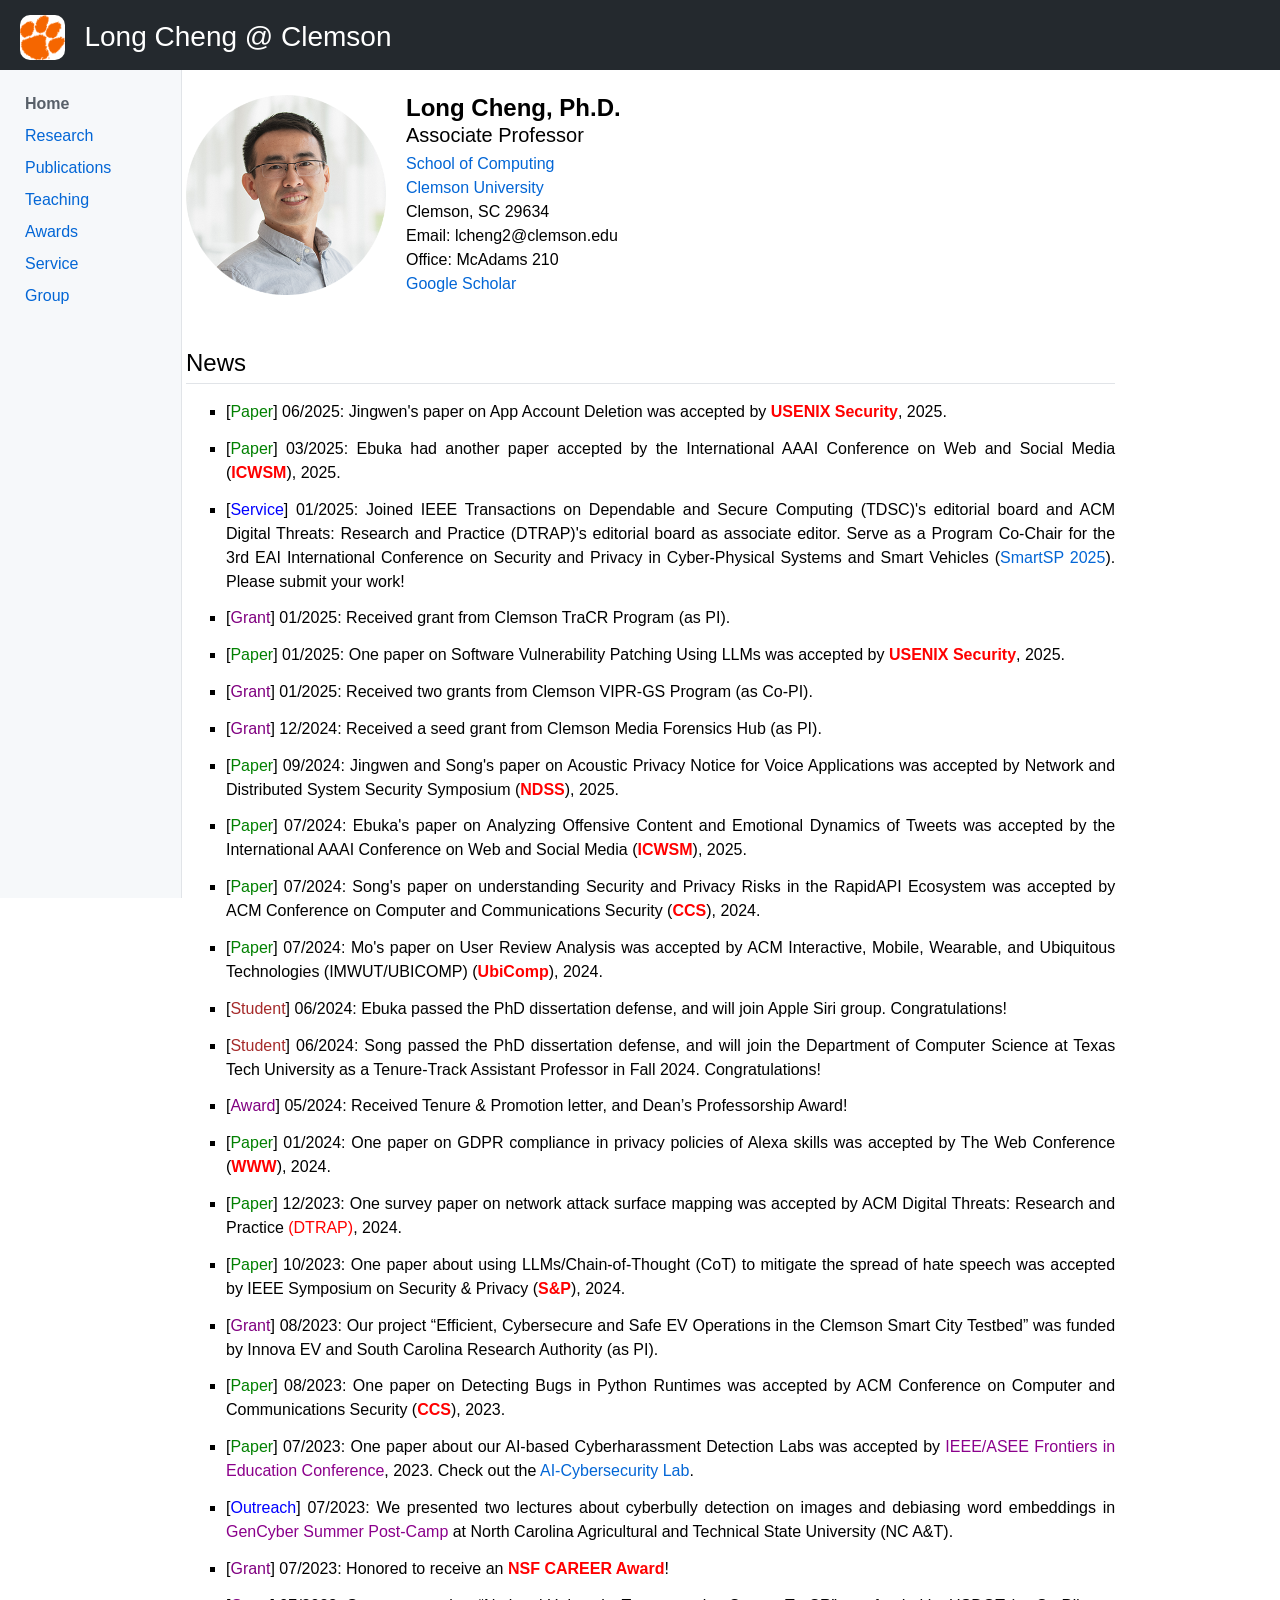
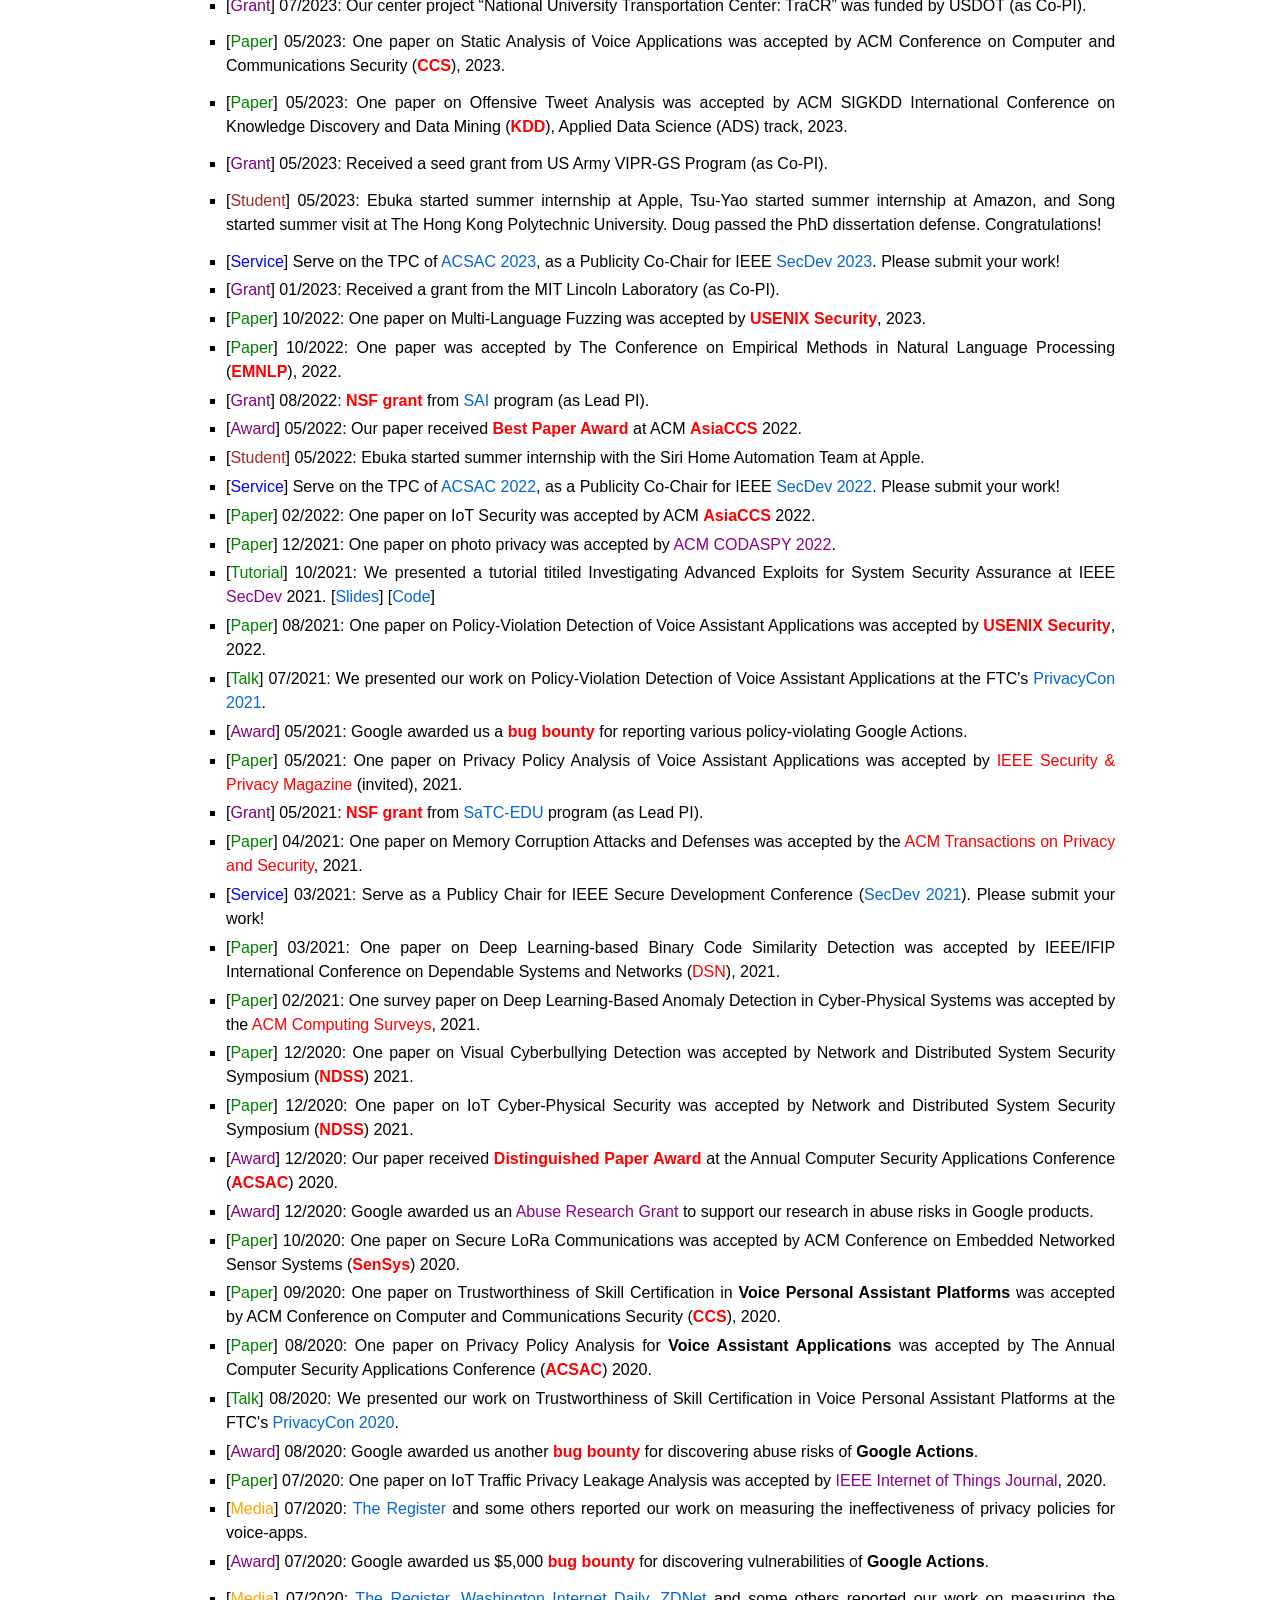
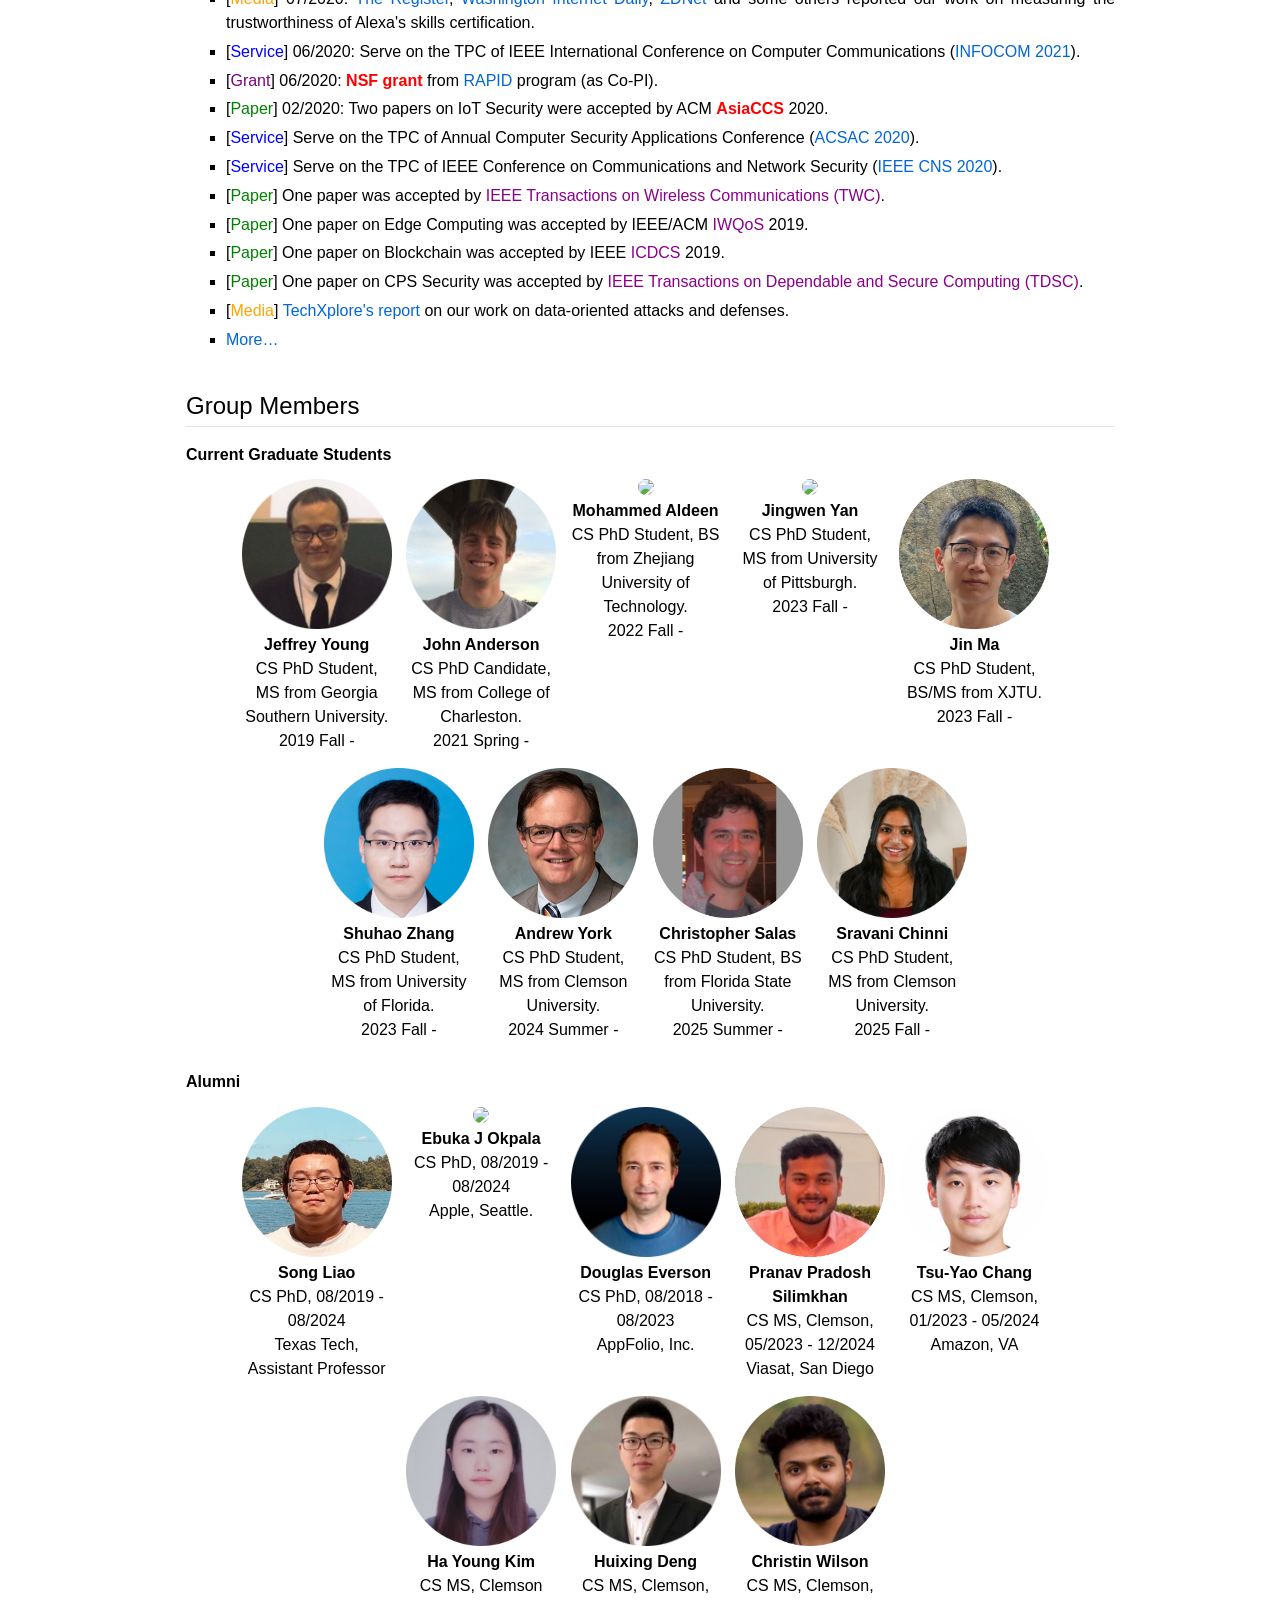
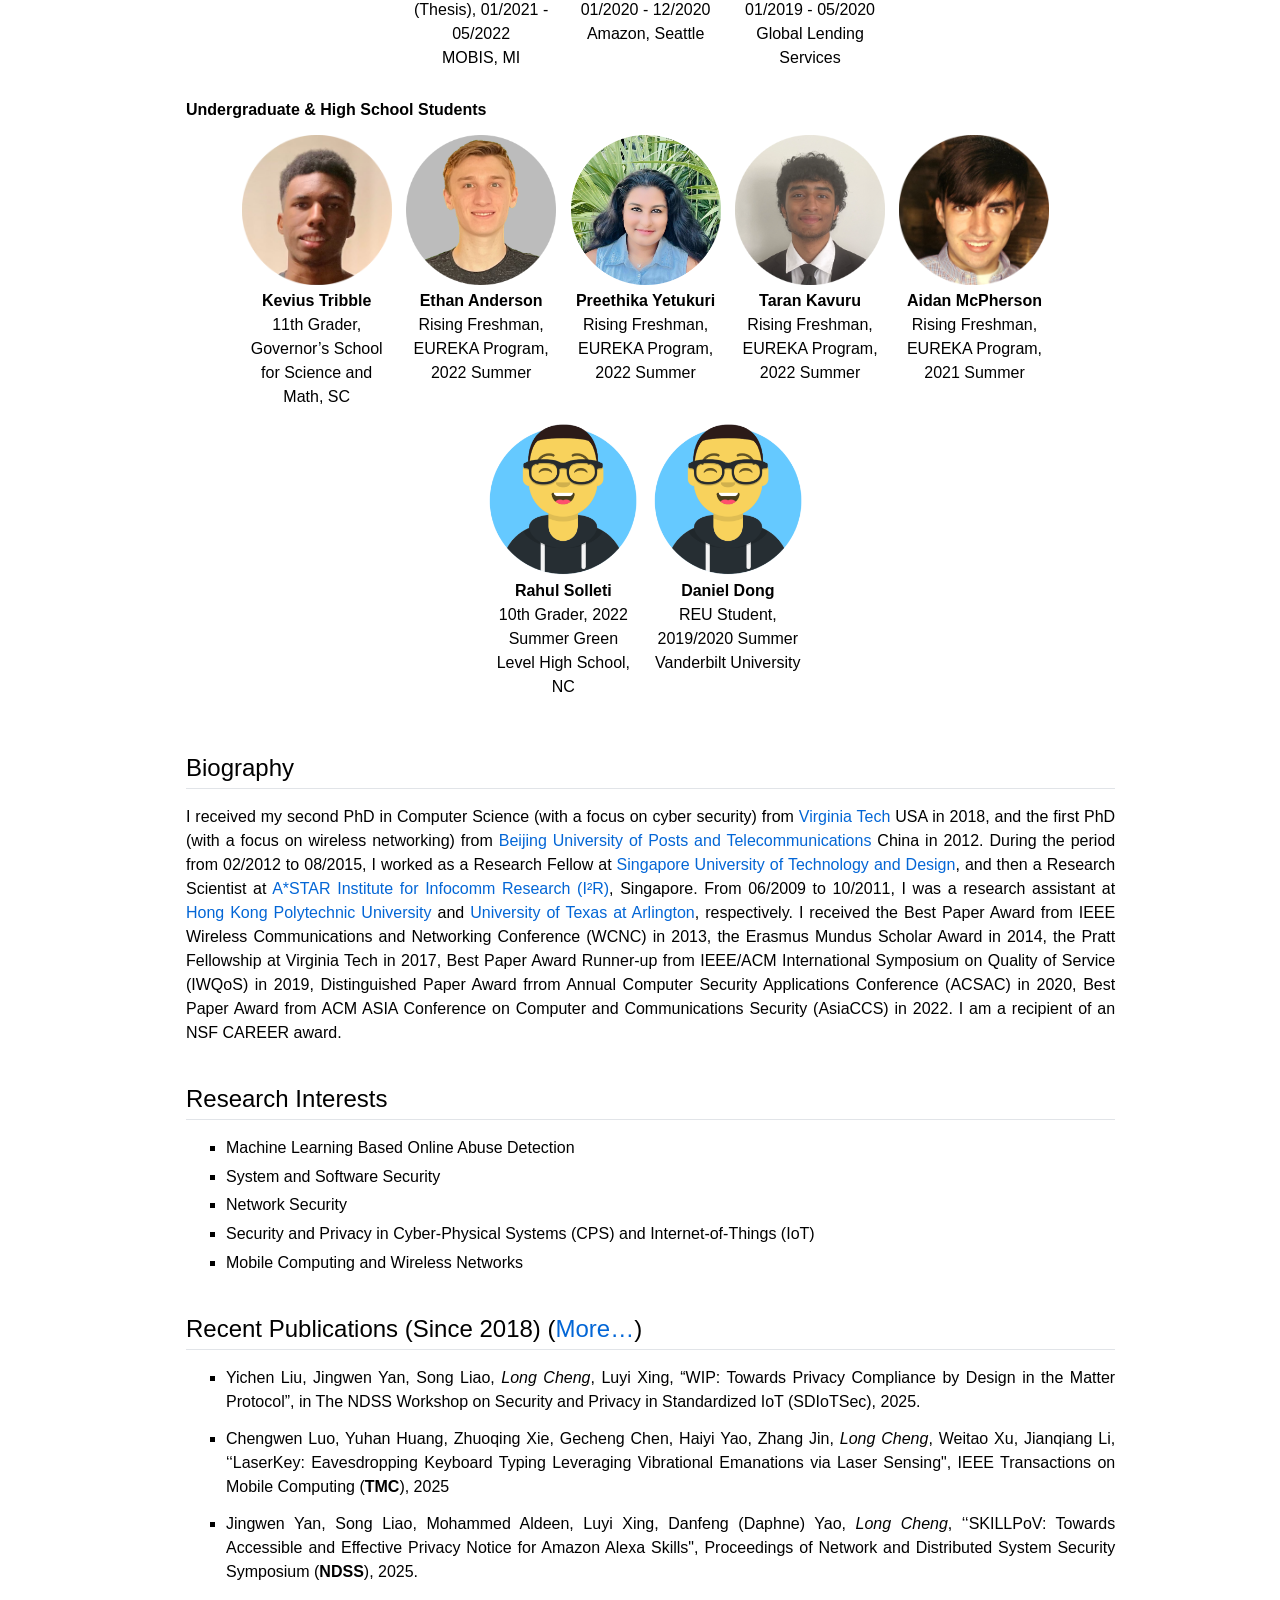
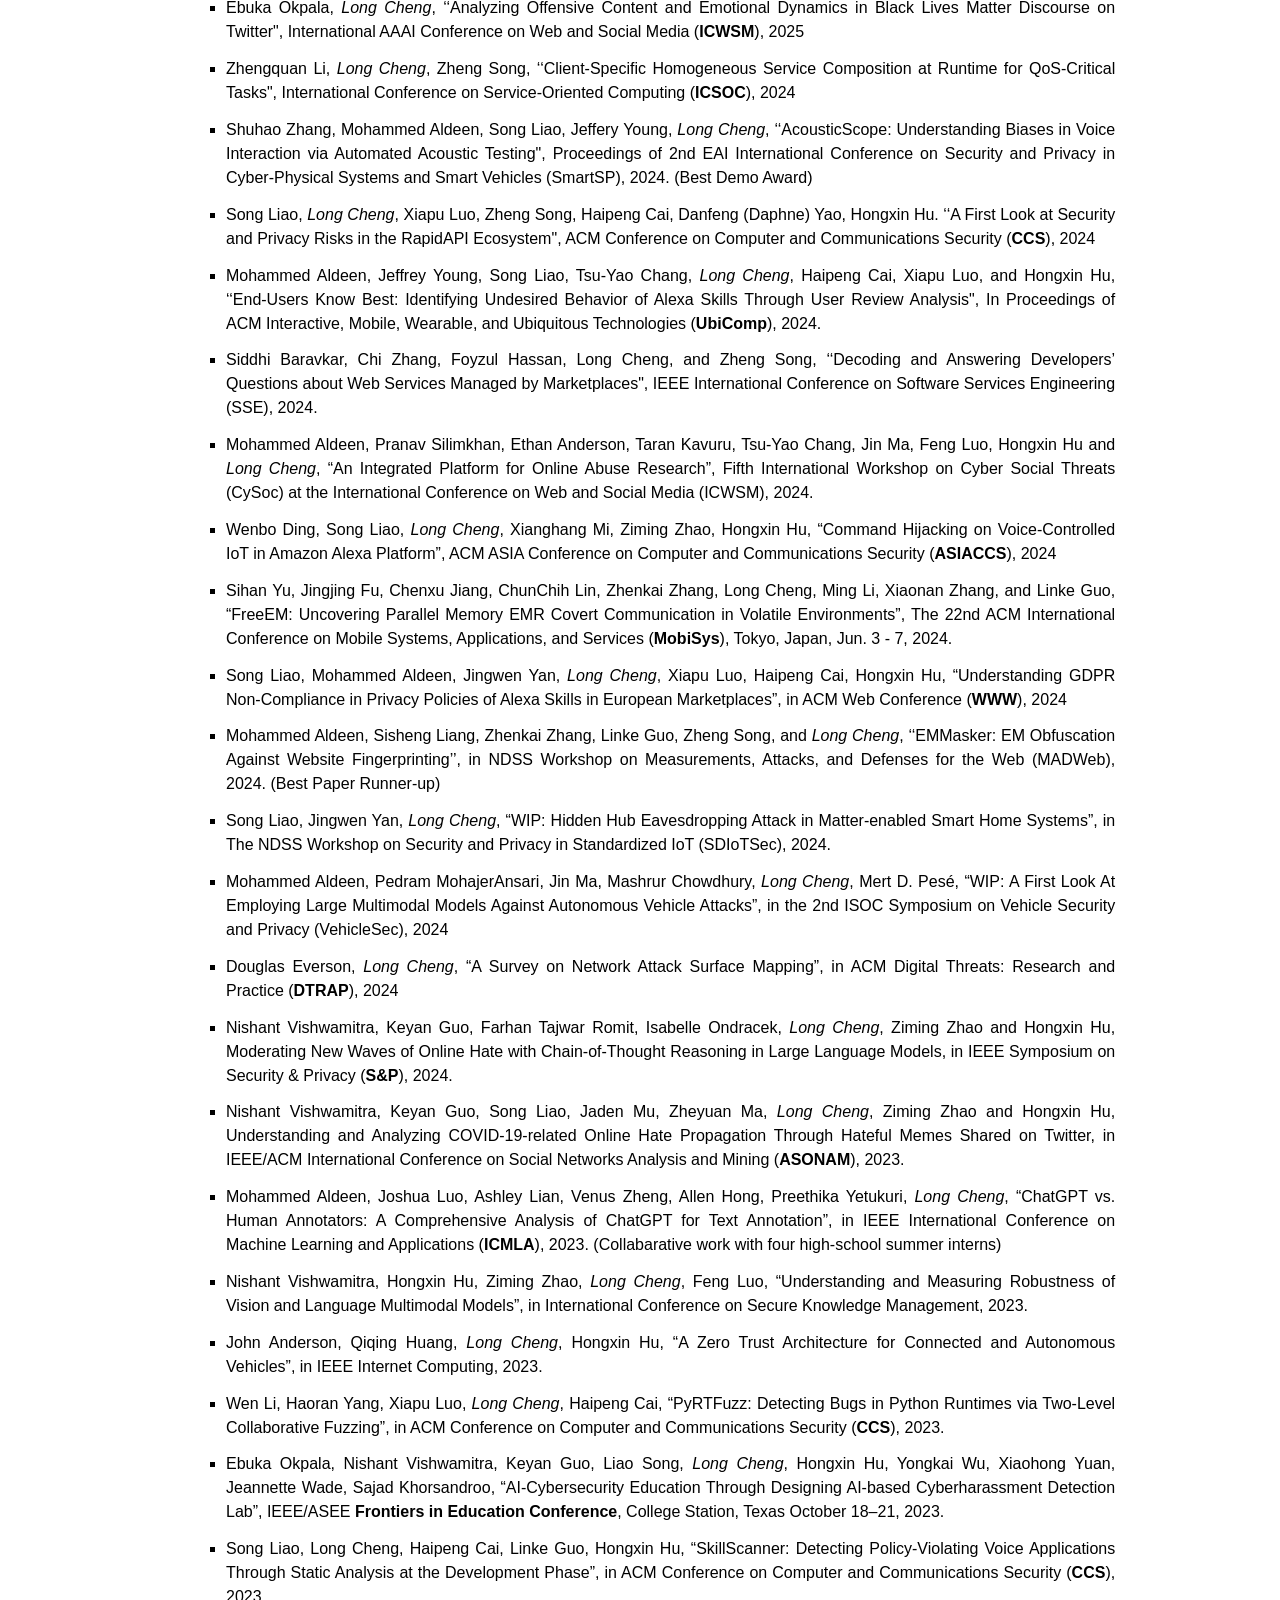
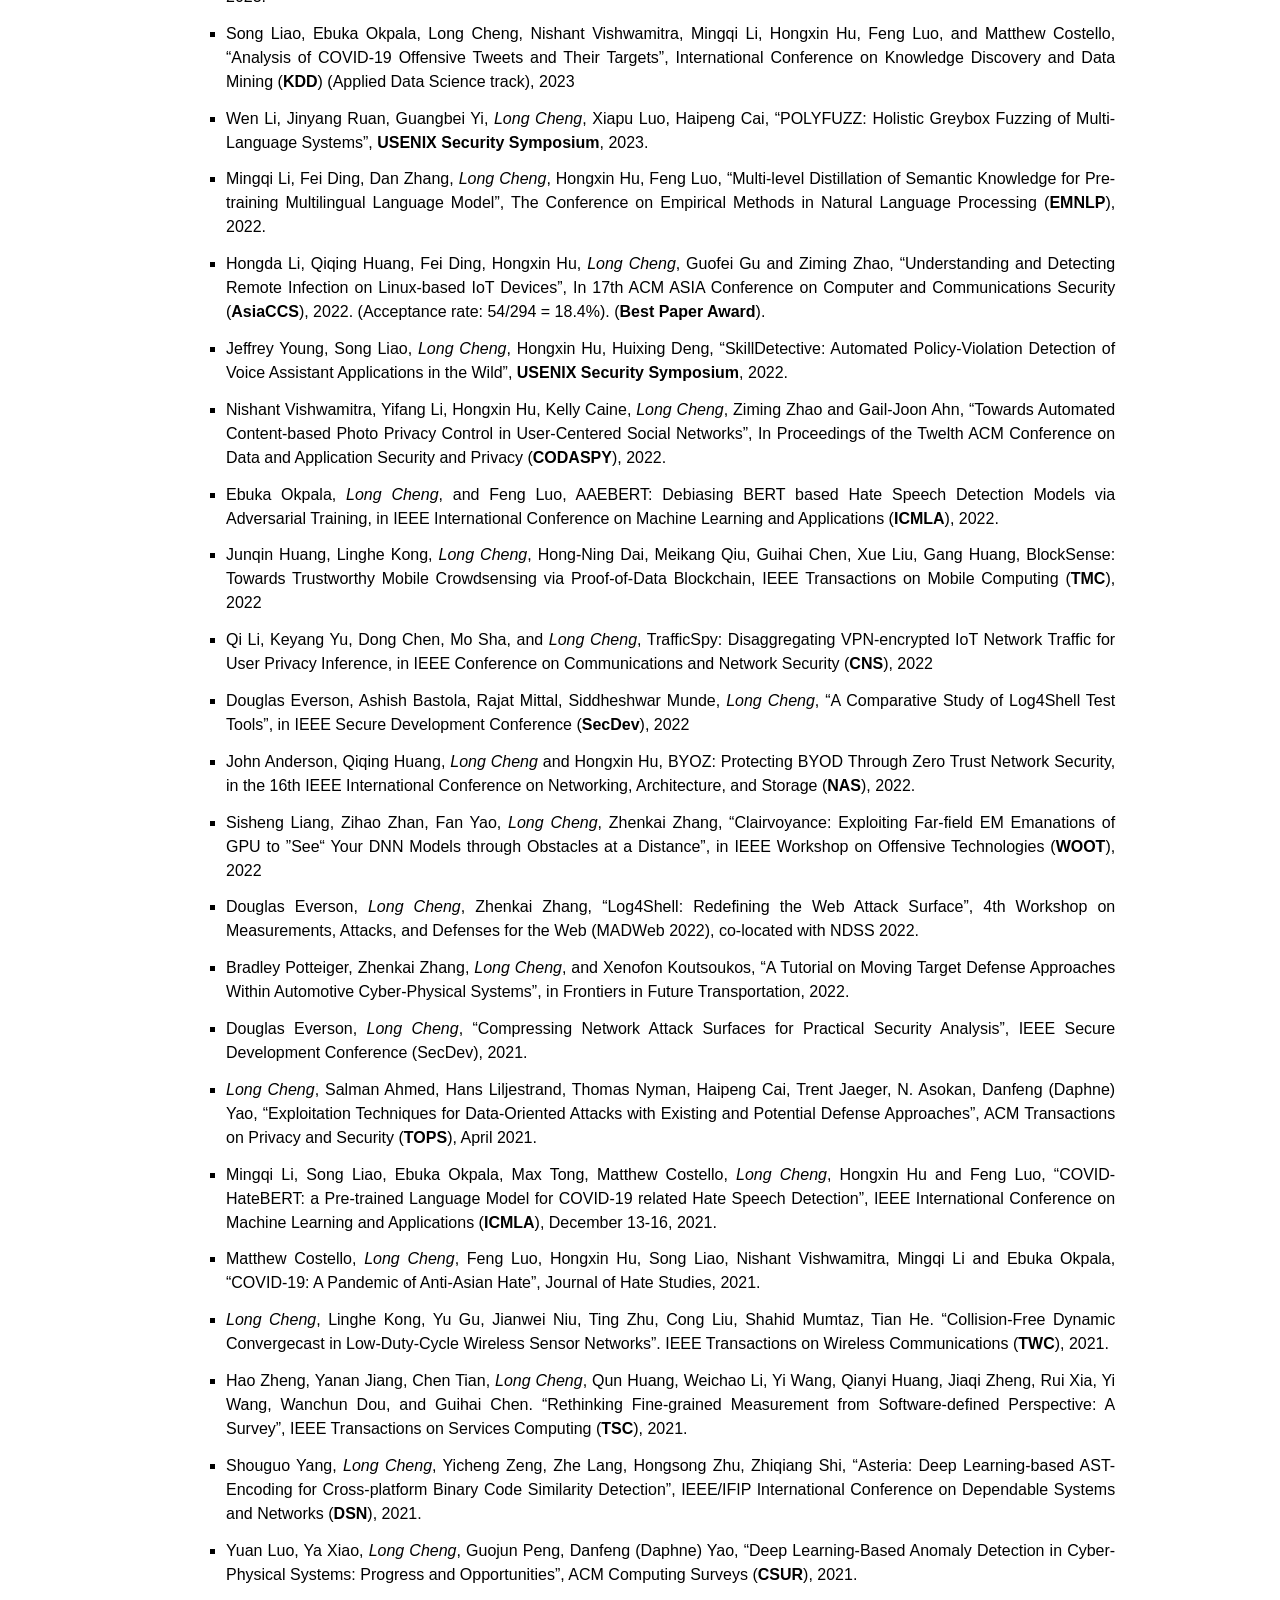
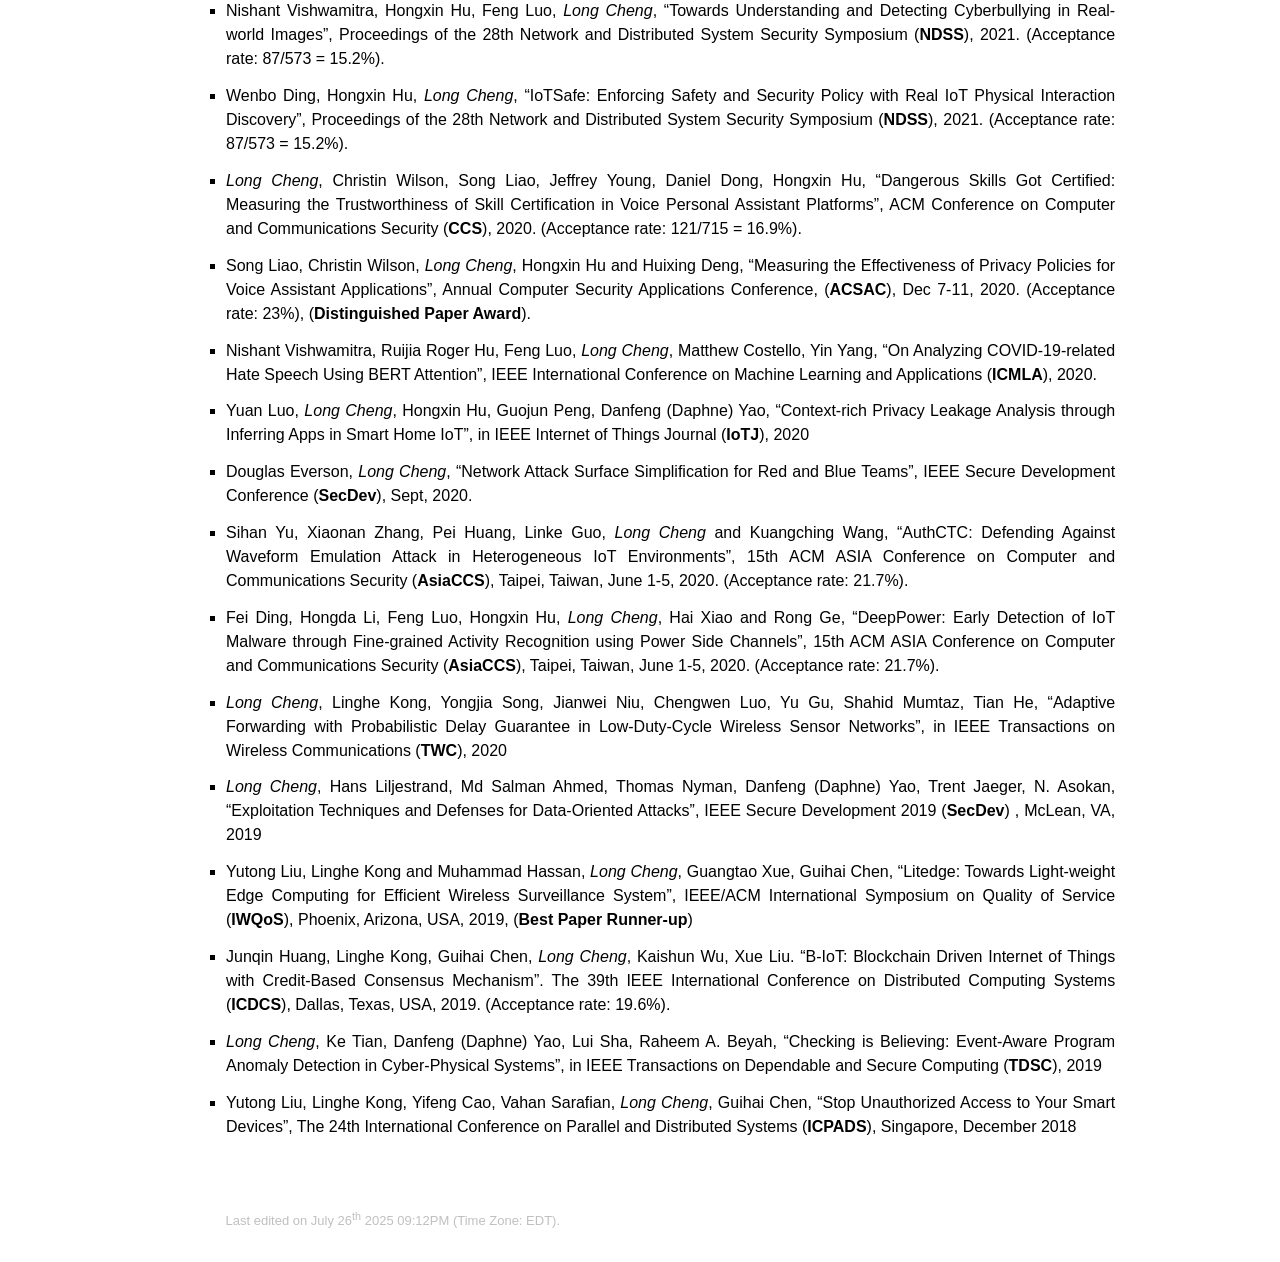
==== index.html @ 045a2add "Update index.html" ====
<!DOCTYPE html PUBLIC "-//W3C//DTD XHTML 1.1//EN"
  "http://www.w3.org/TR/xhtml11/DTD/xhtml11.dtd">
<html xmlns="http://www.w3.org/1999/xhtml" xml:lang="en">
<head>
<meta name="viewport" content="width=device-width, initial-scale=1.0">
<meta name="generator" content="jemdoc, see http://jemdoc.jaboc.net/" />
<meta http-equiv="Content-Type" content="text/html;charset=utf-8" />
<link rel="icon" href="./images/clemsonicon.png">
<link rel="stylesheet" href="main.css" type="text/css" />
<link rel="stylesheet" href="font-awesome/css/font-awesome.min.css">
<!--- <title></title> --->
<title>Long Cheng @ Clemson</title>
<!-- MathJax -->
<script src='https://cdnjs.cloudflare.com/ajax/libs/mathjax/2.7.5/latest.js?config=TeX-MML-AM_CHTML' async>
</script>
<script type="text/x-mathjax-config">
MathJax.Hub.Config({
	  TeX: { equationNumbers: { autoNumber: "AMS" } }
});
</script>
<!-- End MathJax -->
</head>
<body>
<div id="main-container">
<div id="header-container">
<div id="header">
<div id="header-icon-text-container">
<div id="header-icon-container" >
<a href="index.html"><img src="./images/clemsonicon.png" alt="" style="width: 100%; height: 100%; position: center; padding:0px; margin: 0px;"></a>
</div>
<div id="header-text-container">
<a href="index.html">Long Cheng @ Clemson</a>
</div>
</div>
<div id="main">
<button class="openbtn" onclick="openNav()">☰</button>
</div>
</div>
</div>
<div id="layout">
<div id="layout-menu-container">
<div id="layout-menu">
<div class="menu-item"><a href="javascript:void(0)" class="closebtn" onclick="closeNav()">×</a></div>
<div class="menu-item"><a href="index.html" class="current">Home</a></div>
<div class="menu-item"><a href="research.html">Research</a></div>
<div class="menu-item"><a href="publication.html">Publications</a></div>
<div class="menu-item"><a href="teaching.html">Teaching</a></div>
<div class="menu-item"><a href="awards.html">Awards</a></div>
<div class="menu-item"><a href="service.html">Service</a></div>
<div class="menu-item"><a href="group.html">Group</a></div>
</div> <!-- <div id="layout-menu"> -->
</div> <!-- <div id="layout-menu-container"> -->
<div id="layout-content-container">
<div id="layout-content">
<div id="text-img-container"><div id="img-container">
<img src="./images/longcheng.png" alt="profile pic" width="200px" height="200px" /></div>
<div id="text-container"><h2><b>Long Cheng, Ph.D.</b> <br /></h2>
<h3>Associate Professor<br /></h3>
<p><a href="https://www.clemson.edu/cecas/departments/computing/" target=&ldquo;blank&rdquo;>School of Computing</a><br />
<a href="http://www.clemson.edu" target=&ldquo;blank&rdquo;>Clemson University</a><br />
Clemson, SC 29634<br />
Email: lcheng2@clemson.edu <br />
Office: McAdams 210<br />
<a href="https://scholar.google.com/citations?user=GuaBhicAAAAJ&amp;hl=en" target=&ldquo;blank&rdquo;>Google Scholar</a></p>
</div></div>
<h2>News</h2>
<ul>
<li><p>[<font color="green">Paper</font>] 06/2025: Jingwen's paper on App Account Deletion was accepted by <font color="red"><b>USENIX Security</b></font>, 2025.</p>
</li>
</ul>
<ul>
<li><p>[<font color="green">Paper</font>] 03/2025: Ebuka had another paper accepted by the International AAAI Conference on Web and Social Media (<font color="red"><b>ICWSM</b></font>), 2025.</p>
</li>
</ul>
<ul>
<li><p>[<font color="blue">Service</font>] 01/2025: Joined IEEE Transactions on Dependable and Secure Computing (TDSC)'s editorial board and ACM Digital Threats: Research and Practice (DTRAP)'s editorial board as associate editor. Serve as a Program Co-Chair for the 3rd EAI International Conference on Security and Privacy in Cyber-Physical Systems and Smart Vehicles (<a href="https://smartsp.eai-conferences.org/2025/" target=&ldquo;blank&rdquo;>SmartSP 2025</a>). Please submit your work!</p>
</li>
</ul>
<ul>
<li><p>[<font color="purple">Grant</font>] 01/2025: Received grant from Clemson TraCR Program (as PI).</p>
</li>
</ul>
<ul>
<li><p>[<font color="green">Paper</font>] 01/2025: One paper on Software Vulnerability Patching Using LLMs was accepted by <font color="red"><b>USENIX Security</b></font>, 2025.</p>
</li>
</ul>
<ul>
<li><p>[<font color="purple">Grant</font>] 01/2025: Received two grants from Clemson VIPR-GS Program (as Co-PI).</p>
</li>
</ul>
<ul>
<li><p>[<font color="purple">Grant</font>] 12/2024: Received a seed grant from Clemson Media Forensics Hub (as PI). </p>
</li>
</ul>
<ul>
<li><p>[<font color="green">Paper</font>] 09/2024: Jingwen and Song's paper on Acoustic Privacy Notice for Voice Applications was accepted by Network and Distributed System Security Symposium (<font color="red"><b>NDSS</b></font>), 2025.</p>
</li>
</ul>
<ul>
<li><p>[<font color="green">Paper</font>] 07/2024: Ebuka's paper on Analyzing Offensive Content and Emotional Dynamics of Tweets was accepted by the International AAAI Conference on Web and Social Media (<font color="red"><b>ICWSM</b></font>), 2025.</p>
</li>
</ul>
<ul>
<li><p>[<font color="green">Paper</font>] 07/2024: Song's paper on understanding Security and Privacy Risks in the RapidAPI Ecosystem was accepted by ACM Conference on Computer and Communications Security (<font color="red"><b>CCS</b></font>), 2024.</p>
</li>
</ul>
<ul>
<li><p>[<font color="green">Paper</font>] 07/2024: Mo's paper on User Review Analysis was accepted by ACM Interactive, Mobile, Wearable, and Ubiquitous Technologies (IMWUT/UBICOMP) (<font color="red"><b>UbiComp</b></font>), 2024.</p>
</li>
</ul>
<ul>
<li><p>[<font color="brown">Student</font>] 06/2024: Ebuka passed the PhD dissertation defense, and will join Apple Siri group. Congratulations!</p>
</li>
</ul>
<ul>
<li><p>[<font color="brown">Student</font>] 06/2024: Song passed the PhD dissertation defense, and will join the Department of Computer Science at Texas Tech University as a Tenure-Track Assistant Professor in Fall 2024. Congratulations!</p>
</li>
</ul>
<ul>
<li><p>[<font color="purple">Award</font>] 05/2024: Received Tenure & Promotion letter, and Dean’s Professorship Award!</p>
</li>
</ul>
<ul>
<li><p>[<font color="green">Paper</font>] 01/2024: One paper on GDPR compliance in privacy policies of Alexa skills was accepted by The Web Conference (<font color="red"><b>WWW</b></font>), 2024.</p>
</li>
</ul>
<ul>
<li><p>[<font color="green">Paper</font>] 12/2023: One survey paper on network attack surface mapping was accepted by ACM Digital Threats: Research and Practice <font color="red">(DTRAP)</font>, 2024.</p>
</li>
</ul>
<ul>
<li><p>[<font color="green">Paper</font>] 10/2023: One paper about using LLMs/Chain-of-Thought (CoT) to mitigate the spread of hate speech was accepted by IEEE Symposium on Security & Privacy 
(<font color="red"><b>S&P</b></font>), 2024. </p>
</li>
</ul>
<ul>
<li><p>[<font color="purple">Grant</font>] 08/2023: Our project &ldquo;Efficient, Cybersecure and Safe EV Operations in the Clemson Smart City Testbed&rdquo; was funded by Innova EV and South Carolina Research Authority (as PI). </p>
</li>
</ul>
<ul>
<li><p>[<font color="green">Paper</font>] 08/2023: One paper on Detecting Bugs in Python Runtimes was accepted by ACM Conference on Computer and Communications Security (<font color="red"><b>CCS</b></font>), 2023.</p>
</li>
</ul>
<ul>
<li><p>[<font color="green">Paper</font>] 07/2023: One paper about our AI-based Cyberharassment Detection Labs was accepted by <font color="DarkMagenta">IEEE/ASEE Frontiers in Education Conference</font>, 2023. Check out the <a href="https://cuadvancelab.github.io/index.html" target=&ldquo;blank&rdquo;>AI-Cybersecurity Lab</a>.</p>
</li>
</ul>
<ul>
<li><p>[<font color="blue">Outreach</font>] 07/2023: We presented two lectures about cyberbully detection on images and debiasing word embeddings in <font color="DarkMagenta">GenCyber Summer Post-Camp </font> at North Carolina Agricultural and Technical State University (NC A&T). </p>
</li>
</ul>
<ul>
<li><p>[<font color="purple">Grant</font>] 07/2023: Honored to receive an <font color="red"><b>NSF CAREER Award</b></font>!</p>
</li>
</ul>
<ul>
<li><p>[<font color="purple">Grant</font>] 07/2023: Our center project &ldquo;National University Transportation Center: TraCR&rdquo; was funded by USDOT (as Co-PI).</p>
</li>
</ul>
<ul>
<li><p>[<font color="green">Paper</font>] 05/2023: One paper on Static Analysis of Voice Applications was accepted by ACM Conference on Computer and Communications Security (<font color="red"><b>CCS</b></font>), 2023.</p>
</li>
</ul>
<ul>
<li><p>[<font color="green">Paper</font>] 05/2023: One paper on Offensive Tweet Analysis was accepted by ACM SIGKDD International Conference on Knowledge Discovery and Data Mining (<font color="red"><b>KDD</b></font>), Applied Data Science (ADS) track, 2023. </p>
</li>
</ul>
<ul>
<li><p>[<font color="purple">Grant</font>] 05/2023: Received a seed grant from US Army VIPR-GS Program (as Co-PI).</p>
</li>
</ul>
<ul>
<li><p>[<font color="brown">Student</font>] 05/2023: Ebuka started summer internship at Apple, Tsu-Yao started summer internship at Amazon, and Song started summer visit at The Hong Kong Polytechnic University. Doug passed the PhD dissertation defense. Congratulations!</p>
</li>
</ul>
<ul>
<li><p>[<font color="blue">Service</font>] Serve on the TPC of <a href="https://www.acsac.org/" target=&ldquo;blank&rdquo;>ACSAC 2023</a>, as a Publicity Co-Chair for IEEE <a href="https://secdev.ieee.org/2023/home/" target=&ldquo;blank&rdquo;>SecDev 2023</a>. Please submit your work!</p>
</li>
<li><p>[<font color="purple">Grant</font>] 01/2023: Received a grant from the MIT Lincoln Laboratory (as Co-PI).</p>
</li>
<li><p>[<font color="green">Paper</font>] 10/2022: One paper on Multi-Language Fuzzing was accepted by <font color="red"><b>USENIX Security</b></font>, 2023.</p>
</li>
<li><p>[<font color="green">Paper</font>] 10/2022: One paper was accepted by The Conference on Empirical Methods in Natural Language Processing (<font color="red"><b>EMNLP</b></font>), 2022.</p>
</li>
<li><p>[<font color="purple">Grant</font>] 08/2022: <font color="red"><b>NSF grant</b></font> from <a href="https://nsf.gov/awardsearch/showAward?AWD_ID=2228616" target=&ldquo;blank&rdquo;>SAI</a> program (as Lead PI).</p>
</li>
<li><p>[<font color="purple">Award</font>] 05/2022: Our paper received <font color="red"><b>Best Paper Award</b></font> at ACM <font color="red"><b>AsiaCCS</b></font> 2022.</p>
</li>
<li><p>[<font color="brown">Student</font>] 05/2022: Ebuka started summer internship with the Siri Home Automation Team at Apple.</p>
</li>
<li><p>[<font color="blue">Service</font>] Serve on the TPC of <a href="https://www.acsac.org/" target=&ldquo;blank&rdquo;>ACSAC 2022</a>, as a Publicity Co-Chair for IEEE <a href="https://secdev.ieee.org/2022/home/" target=&ldquo;blank&rdquo;>SecDev 2022</a>. Please submit your work!</p>
</li>
<li><p>[<font color="green">Paper</font>] 02/2022: One paper on IoT Security was accepted by ACM <font color="red"><b>AsiaCCS</b></font> 2022.</p>
</li>
<li><p>[<font color="green">Paper</font>] 12/2021: One paper on photo privacy was accepted by <font color="DarkMagenta">ACM CODASPY 2022</font>.</p>
</li>
<li><p>[<font color="green">Tutorial</font>] 10/2021: We presented a tutorial titiled Investigating Advanced Exploits for System Security Assurance at IEEE <font color="DarkMagenta">SecDev</font> 2021. 
[<a href="https://secdev.ieee.org/wp-content/uploads/2021/10/tutorial-A2-ahmed.pdf" target=&ldquo;blank&rdquo;>Slides</a>] [<a href="https://github.com/salmanyam/tutorial-secdev-2021" target=&ldquo;blank&rdquo;>Code</a>] </p>
</li>
<li><p>[<font color="green">Paper</font>] 08/2021: One paper on Policy-Violation Detection of Voice Assistant Applications was accepted by <font color="red"><b>USENIX Security</b></font>, 2022.


</p>
</li>
<li><p>[<font color="green">Talk</font>] 07/2021: We presented our work on Policy-Violation Detection of Voice Assistant Applications at the FTC's <a href="https://www.ftc.gov/news-events/audio-video/video/privacycon-2021-part-2" target=&ldquo;blank&rdquo;>PrivacyCon 2021</a>. </p>
</li>
<li><p>[<font color="purple">Award</font>] 05/2021: Google awarded us a <font color="red"><b>bug bounty</b></font> for reporting various policy-violating Google Actions.</p>
</li>
<li><p>[<font color="green">Paper</font>] 05/2021: One paper on Privacy Policy Analysis of Voice Assistant Applications was accepted by <font color="red">IEEE Security & Privacy Magazine</font> (invited), 2021.</p>
</li>
<li><p>[<font color="purple">Grant</font>] 05/2021: <font color="red"><b>NSF grant</b></font> from <a href="https://www.nsf.gov/awardsearch/showAward?AWD_ID=2114920" target=&ldquo;blank&rdquo;>SaTC-EDU</a> program (as Lead PI).</p>
</li>
<li><p>[<font color="green">Paper</font>] 04/2021: One paper on Memory Corruption Attacks and Defenses was accepted by the <font color="red">ACM Transactions on Privacy and Security</font>, 2021.</p>
</li>
<li><p>[<font color="blue">Service</font>] 03/2021: Serve as a Publicy Chair for IEEE Secure Development
Conference (<a href="https://secdev.ieee.org/2021/home/" target=&ldquo;blank&rdquo;>SecDev 2021</a>). Please submit your work!</p>
</li>
<li><p>[<font color="green">Paper</font>] 03/2021: One paper on Deep Learning-based Binary Code Similarity Detection was accepted by IEEE/IFIP International Conference on Dependable Systems and Networks (<font color="red">DSN</font>), 2021.</p>
</li>
<li><p>[<font color="green">Paper</font>] 02/2021: One survey paper on Deep Learning-Based Anomaly Detection in Cyber-Physical Systems was accepted by the <font color="red">ACM Computing Surveys</font>, 2021.</p>
</li>
<li><p>[<font color="green">Paper</font>] 12/2020: One paper on Visual Cyberbullying Detection was accepted by Network and Distributed System Security Symposium (<font color="red"><b>NDSS</b></font>) 2021.</p>
</li>
<li><p>[<font color="green">Paper</font>] 12/2020: One paper on IoT Cyber-Physical Security was accepted by Network and Distributed System Security Symposium (<font color="red"><b>NDSS</b></font>) 2021.</p>
</li>
<li><p>[<font color="purple">Award</font>] 12/2020: Our paper received <font color="red"><b>Distinguished Paper Award</b></font> at the Annual Computer Security Applications Conference (<font color="red"><b>ACSAC</b></font>) 2020.</p>
</li>
<li><p>[<font color="purple">Award</font>] 12/2020: Google awarded us an <font color="DarkMagenta">Abuse Research Grant</font> to support our research in abuse risks in Google products.</p>
</li>
<li><p>[<font color="green">Paper</font>] 10/2020: One paper on Secure LoRa Communications was accepted by ACM Conference on Embedded Networked Sensor Systems (<font color="red"><b>SenSys</b></font>) 2020.
</p>
</li>
<li><p>[<font color="green">Paper</font>] 09/2020: One paper on Trustworthiness of Skill Certification in <b>Voice Personal Assistant Platforms</b> was accepted by ACM Conference on Computer and Communications Security (<font color="red"><b>CCS</b></font>), 2020.</p>
</li>
<li><p>[<font color="green">Paper</font>] 08/2020: One paper on Privacy Policy Analysis for <b>Voice Assistant Applications</b> was accepted by The Annual Computer Security Applications Conference (<font color="red"><b>ACSAC</b></font>) 2020.</p>
</li>
<li><p>[<font color="green">Talk</font>] 08/2020: We presented our work on Trustworthiness of Skill Certification in Voice Personal Assistant Platforms at the FTC's <a href="https://www.ftc.gov/news-events/events-calendar/privacycon-2020" target=&ldquo;blank&rdquo;>PrivacyCon 2020</a>. </p>
</li>
<li><p>[<font color="purple">Award</font>] 08/2020: Google awarded us another <font color="red"><b>bug bounty</b></font> for discovering abuse risks of <b>Google Actions</b>.</p>
</li>
<li><p>[<font color="green">Paper</font>] 07/2020: One paper on IoT Traffic Privacy Leakage Analysis was accepted by <font color="DarkMagenta">IEEE Internet of Things Journal</font>, 2020.</p>
</li>
<li><p>[<font color="orange">Media</font>] 07/2020: <a href="https://www.theregister.com/2020/07/29/amazon_google_voice_apps/" target=&ldquo;blank&rdquo;>The Register</a> and some others reported our work on measuring the ineffectiveness of privacy policies for voice-apps.</p>
</li>
<li><p>[<font color="purple">Award</font>] 07/2020: Google awarded us $5,000 <font color="red"><b>bug bounty</b></font> for discovering vulnerabilities of <b>Google Actions</b>.    </p>
</li>
</ul>
<ul>
<li><p>[<font color="orange">Media</font>] 07/2020: <a href="https://www.theregister.com/2020/07/23/amazon_alexa_skills/" target=&ldquo;blank&rdquo;>The Register</a>, <a href="https://washingtoninternetdaily.com/news/2020/07/22/amazon-deploys-additional-checks-for-alexa-skills-certification-2007210055" target=&ldquo;blank&rdquo;>Washington Internet Daily</a>, <a href="https://www.zdnet.com/article/academics-smuggle-234-policy-violating-skills-on-the-alexa-skills-store/" target=&ldquo;blank&rdquo;>ZDNet</a> and some others reported our work on measuring the trustworthiness of Alexa's skills certification. </p>
</li>
<li><p>[<font color="blue">Service</font>] 06/2020: Serve on the TPC of IEEE International Conference on Computer Communications (<a href="https://infocom2021.ieee-infocom.org" target=&ldquo;blank&rdquo;>INFOCOM 2021</a>).
</p>
</li>
<li><p>[<font color="purple">Grant</font>] 06/2020: <font color="red"><b>NSF grant</b></font> from <a href="https://nsf.gov/awardsearch/showAward?AWD_ID=2031002" target=&ldquo;blank&rdquo;>RAPID</a> program (as Co-PI).</p>
</li>
<li><p>[<font color="green">Paper</font>] 02/2020: Two papers on IoT Security were accepted by ACM <font color="red"><b>AsiaCCS</b></font> 2020.</p>
</li>
<li><p>[<font color="blue">Service</font>] Serve on the TPC of Annual Computer Security Applications Conference (<a href="https://www.acsac.org/" target=&ldquo;blank&rdquo;>ACSAC 2020</a>).</p>
</li>
<li><p>[<font color="blue">Service</font>] Serve on the TPC of IEEE Conference on Communications and Network Security (<a href="https://cns2020.ieee-cns.org/" target=&ldquo;blank&rdquo;>IEEE CNS 2020</a>).</p>
</li>
<li><p>[<font color="green">Paper</font>] One paper was accepted by <font color="DarkMagenta">IEEE Transactions on Wireless Communications (TWC)</font>.
</p>
</li>
<li><p>[<font color="green">Paper</font>] One paper on Edge Computing was accepted by IEEE/ACM <font color="DarkMagenta">IWQoS</font> 2019.</p>
</li>
<li><p>[<font color="green">Paper</font>] One paper on Blockchain was accepted by IEEE <font color="DarkMagenta">ICDCS</font> 2019.</p>
</li>
<li><p>[<font color="green">Paper</font>] One paper on CPS Security was accepted by <font color="DarkMagenta">IEEE Transactions on Dependable and Secure Computing (TDSC)</font>.</p>
</li>
<li><p>[<font color="orange">Media</font>] <a href="https://techxplore.com/news/2019-03-exploitation-techniques-defenses-dop.html" target=&ldquo;blank&rdquo;>TechXplore's report</a> on our work on data-oriented attacks and defenses.</p>
</li>
<li><p><a href="publications.html" target=&ldquo;blank&rdquo;>More&hellip;</a></p>
</li>
</ul>
<h2>Group Members </h2>
<p><b>Current Graduate Students</b></p>
<p>
<div id="member-container">
<div id="member">
<img src="images/groups/people/JeffreyYoung.png">
<p>
<b>Jeffrey Young</b></br>
CS PhD Student, </br>
MS from Georgia Southern University.
2019 Fall - 
</p>
</div>
<div id="member">
<img src="images/groups/people/JohnAnderson.png">
<p>
<b>John Anderson</b></br>
CS PhD Candidate, MS from College of Charleston.</br>
2021 Spring -
</p>
</div>
<div id="member">
<img src="images/groups/people/MohammedAldeen.png">
<p>
<b>Mohammed Aldeen</b></br>
CS PhD Student, BS from Zhejiang University of Technology.</br>
2022 Fall -
</p>
</div>
<div id="member">
<img src="images/groups/people/JingwenYan.jpg">
<p>
<b>Jingwen Yan</b></br>
CS PhD Student, MS from University of Pittsburgh.</br>
2023 Fall -
</p>
</div>
<div id="member">
<img src="images/groups/people/JinMa.png">
<p>
<b>Jin Ma</b></br>
CS PhD Student, BS/MS from XJTU.</br>
2023 Fall -
</p>
</div>
<div id="member">
<img src="images/groups/people/ShuhaoZhang.jpg">
<p>
<b>Shuhao Zhang</b></br>
CS PhD Student, MS from University of Florida.</br>
2023 Fall -
</p>
</div>
<div id="member">
<img src="images/groups/people/AndrewYork.png">
<p>
<b>Andrew York</b></br>
CS PhD Student, 
MS from Clemson University.</br>
2024 Summer - 
</p>
</div>
<div id="member">
<img src="images/groups/people/ChrisSalas.png">
<p>
<b>Christopher Salas</b></br>
CS PhD Student, 
BS from Florida State University.</br>
2025 Summer - 
</p>
</div>
<div id="member">
<img src="images/groups/people/Sravani.png">
<p>
<b>Sravani Chinni </b></br>
CS PhD Student, 
MS from Clemson University.</br>
2025 Fall - 
</p>
</div>
</div>
</p>
<p><b>Alumni</b></p>
<p>
<div id="member-container">
<div id="member">
<img src="images/groups/people/SongLiao.png">
<p>

<b>Song Liao</b></br>
CS PhD, 08/2019 - 08/2024</br>
Texas Tech, Assistant Professor
</p>
</div>
<div id="member">
<img src="images/groups/people/EbukaOkpala.png">
<p>

<b>Ebuka J Okpala</b></br>
CS PhD, 08/2019 - 08/2024</br>
Apple, Seattle.
</p>
</div>
<div id="member">
<img src="images/groups/people/DouglasEverson.png">
<p>
<b>Douglas Everson</b></br>
CS PhD, 08/2018 - 08/2023 </br>
AppFolio, Inc.
</p>
</div>
<div id="member">
<img src="images/groups/people/Pranav.jpg">
<p>
<b>Pranav Pradosh Silimkhan</b></br>
CS MS, Clemson, 05/2023 - 12/2024 </br>
Viasat, San Diego
</p>
</div>
<div id="member">
<img src="images/groups/people/TsuYaoChang.png">
<p>
<b>Tsu-Yao Chang</b></br>
CS MS, Clemson, 01/2023 - 05/2024 </br>
Amazon, VA
</p>
</div>
<div id="member">
<img src="images/groups/people/HaYoung.png">
<p>
<b>Ha Young Kim</b></br>
CS MS, Clemson (Thesis), 01/2021 - 05/2022 </br>
MOBIS, MI
</p>
</div>
<div id="member">
<img src="images/groups/people/HuixingDeng.png">
<p>
<b>Huixing Deng</b></br>
CS MS, Clemson, 01/2020 - 12/2020 </br>
Amazon, Seattle
</p>
</div>
<div id="member">
<img src="images/groups/people/ChristinWilson.png">
<p>
<b>Christin Wilson</b></br>
CS MS, Clemson, 01/2019 - 05/2020 </br>
Global Lending Services
</p>
</div>
</div>
</p>
<p><b>Undergraduate & High School Students</b></p>
<p>
<div id="member-container">
<div id="member">
<img src="images/groups/people//Kevius.png">
<p>
<b>Kevius Tribble</b></br>
11th Grader,</br>
Governor’s School for Science and Math, SC
</p>
</div>
<div id="member">
<img src="images/groups/people/EthanAnderson.png">
<p>
<b>Ethan Anderson</b></br>
Rising Freshman, EUREKA Program, 2022 Summer
</p>
</div>
<div id="member">
<img src="images/groups/people/PreethikaYetukuri.png">
<p>
<b>Preethika Yetukuri</b></br>
Rising Freshman, EUREKA Program, 2022 Summer
</p>
</div>
<div id="member">
<img src="images/groups/people/TaranKavuru.png">
<p>
<b>Taran Kavuru</b></br>
Rising Freshman, EUREKA Program, 2022 Summer
</p>
</div>
<div id="member">
<img src="images/groups/people/AidanMcPherson.png">
<p>
<b>Aidan McPherson</b></br>
Rising Freshman, EUREKA Program, 2021 Summer
</p>
</div>
<div id="member">
<img src="images/groups/people/profile.png">
<p>
<b>Rahul Solleti</b></br>
10th Grader, 2022 Summer
Green Level High School, NC</br>
</p>
</div>
<div id="member">
<img src="images/groups/people/profile.png">
<p>
<b>Daniel Dong</b></br>
REU Student, 2019/2020 Summer
Vanderbilt University</br>
</p>
</div>
</div>
</p>
<h2>Biography</h2>
<p>I received my second PhD in Computer Science (with a focus on cyber security) from <a href="https://www.cs.vt.edu" target=&ldquo;blank&rdquo;>Virginia Tech</a> USA in 2018, and the first PhD (with a focus on wireless networking) from <a href="https://en.wikipedia.org/wiki/Beijing_University_of_Posts_and_Telecommunications" target=&ldquo;blank&rdquo;>Beijing University of Posts and Telecommunications</a> China in 2012. During the period from 02/2012 to 08/2015, I worked as a Research Fellow at <a href="https://istd.sutd.edu.sg" target=&ldquo;blank&rdquo;>Singapore University of Technology and Design</a>, and then a Research Scientist at <a href="https://www.a-star.edu.sg/i2r" target=&ldquo;blank&rdquo;>A*STAR Institute for Infocomm Research (I²R)</a>, Singapore. From 06/2009 to 10/2011, I was a research assistant at <a href="https://www.comp.polyu.edu.hk" target=&ldquo;blank&rdquo;>Hong Kong Polytechnic University</a> and <a href="https://cse.uta.edu" target=&ldquo;blank&rdquo;>University of Texas at Arlington</a>, respectively. I received the Best Paper Award from IEEE Wireless Communications and Networking Conference (WCNC) in 2013, the Erasmus Mundus Scholar Award in 2014, the Pratt Fellowship at Virginia Tech in 2017, Best Paper Award Runner-up from IEEE/ACM International Symposium on Quality of Service (IWQoS) in 2019, Distinguished Paper Award frrom Annual Computer Security Applications Conference (ACSAC) in 2020, Best Paper Award from ACM ASIA Conference on Computer and Communications Security (AsiaCCS) in 2022. I am a recipient of an NSF CAREER award.</p>
<h2>Research Interests</h2>
<ul>
<li><p>Machine Learning Based Online Abuse Detection </p>
</li>
<li><p>System and Software Security </p>
</li>
<li><p>Network Security</p>
</li>
<li><p>Security and Privacy in Cyber-Physical Systems (CPS) and Internet-of-Things (IoT) </p>
</li>
<li><p>Mobile Computing and Wireless Networks</p>
</li>
</ul>
<h2>Recent Publications (Since 2018) (<a href="publication.html" target=&ldquo;blank&rdquo;>More&hellip;</a>)</h2>
<ul>
<li><p>Yichen Liu, Jingwen Yan, Song Liao, <i>Long Cheng</i>, Luyi Xing, &ldquo;WIP: Towards Privacy Compliance by Design in the Matter Protocol&rdquo;, in The NDSS Workshop on Security and Privacy in Standardized IoT (SDIoTSec), 2025. </p>
</li>
</ul>
<ul>
<li><p>Chengwen Luo, Yuhan Huang, Zhuoqing Xie, Gecheng Chen, Haiyi Yao, Zhang Jin, <i>Long Cheng</i>, Weitao Xu, Jianqiang Li, &lsquo;&lsquo;LaserKey: Eavesdropping Keyboard Typing Leveraging Vibrational Emanations via Laser Sensing", IEEE Transactions on Mobile Computing (<b>TMC</b>), 2025</p>
</li>
</ul>
<ul>
<li><p>Jingwen Yan, Song Liao, Mohammed Aldeen, Luyi Xing, Danfeng (Daphne) Yao, <i>Long Cheng</i>, &lsquo;&lsquo;SKILLPoV: Towards Accessible and Effective Privacy Notice for Amazon Alexa Skills", Proceedings of Network and Distributed System Security Symposium (<b>NDSS</b>), 2025.</p>
</li>
</ul>
<ul>
<li><p>Ebuka Okpala, <i>Long Cheng</i>, &lsquo;&lsquo;Analyzing Offensive Content and Emotional Dynamics in Black Lives Matter Discourse on Twitter", International AAAI Conference on Web and Social Media (<b>ICWSM</b>), 2025</p>
</li>
</ul>
<ul>
<li><p>Zhengquan Li, <i>Long Cheng</i>, Zheng Song, &lsquo;&lsquo;Client-Specific Homogeneous Service Composition at Runtime for QoS-Critical Tasks", International Conference on Service-Oriented Computing (<b>ICSOC</b>), 2024</p>
</li>
</ul>
<ul>
<li><p>Shuhao Zhang, Mohammed Aldeen, Song Liao, Jeffery Young, <i>Long Cheng</i>, &lsquo;&lsquo;AcousticScope: Understanding Biases in Voice Interaction via Automated Acoustic Testing", Proceedings of 2nd EAI International Conference on Security and Privacy in Cyber-Physical Systems and Smart Vehicles (SmartSP), 2024. (Best Demo Award)</p>
</li>
</ul>
<ul>
<li><p>Song Liao, <i>Long Cheng</i>, Xiapu Luo, Zheng Song, Haipeng Cai, Danfeng (Daphne) Yao, Hongxin Hu. &lsquo;&lsquo;A First Look at Security and Privacy Risks in the RapidAPI Ecosystem", ACM Conference on Computer and Communications Security (<b>CCS</b>), 2024</p>
</li>
</ul>
<ul>
<li><p>Mohammed Aldeen, Jeffrey Young, Song Liao, Tsu-Yao Chang, <i>Long Cheng</i>, Haipeng Cai, Xiapu Luo, and Hongxin Hu, &lsquo;&lsquo;End-Users Know Best: Identifying Undesired Behavior of Alexa Skills Through User Review Analysis", In Proceedings of ACM Interactive, Mobile, Wearable, and Ubiquitous Technologies (<b>UbiComp</b>), 2024.</p>
</li>
</ul>
<ul>
<li><p>Siddhi Baravkar, Chi Zhang, Foyzul Hassan, Long Cheng, and Zheng Song, &lsquo;&lsquo;Decoding and Answering Developers’ Questions about Web Services Managed by Marketplaces", IEEE International Conference on Software Services Engineering (SSE), 2024.</p>
</li>
</ul>
<ul>
<li><p>Mohammed Aldeen, Pranav Silimkhan, Ethan Anderson, Taran Kavuru, Tsu-Yao Chang, Jin Ma, Feng Luo, Hongxin Hu and <i>Long Cheng</i>, &ldquo;An Integrated Platform for Online Abuse Research&rdquo;, Fifth International Workshop on Cyber Social Threats (CySoc) at the International Conference on Web and Social Media (ICWSM), 2024.</p>
</li>
</ul>
<ul>
<li><p>Wenbo Ding, Song Liao, <i>Long Cheng</i>, Xianghang Mi, Ziming Zhao, Hongxin Hu, &ldquo;Command Hijacking on Voice-Controlled IoT in Amazon Alexa Platform&rdquo;, ACM ASIA Conference on Computer and Communications Security (<b>ASIACCS</b>), 2024</p>
</li>
</ul>
<ul>
<li><p>Sihan Yu, Jingjing Fu, Chenxu Jiang, ChunChih Lin, Zhenkai Zhang, Long Cheng, Ming Li, Xiaonan Zhang, and Linke Guo, &ldquo;FreeEM: Uncovering Parallel Memory EMR Covert Communication in Volatile Environments&rdquo;, The 22nd ACM International Conference on Mobile Systems, Applications, and Services (<b>MobiSys</b>), Tokyo, Japan, Jun. 3 - 7, 2024.</p>
</li>
</ul>
<ul>
<li><p>Song Liao, Mohammed Aldeen, Jingwen Yan, <i>Long Cheng</i>, Xiapu Luo, Haipeng Cai, Hongxin Hu, &ldquo;Understanding GDPR Non-Compliance in Privacy Policies of Alexa Skills in European Marketplaces&rdquo;, in 
ACM Web Conference (<b>WWW</b>), 2024</p>
</li>
</ul>
<ul>
<li><p>Mohammed Aldeen, Sisheng Liang, Zhenkai Zhang, Linke Guo, Zheng Song, and <i>Long Cheng</i>, &lsquo;&lsquo;EMMasker: EM Obfuscation Against Website Fingerprinting&rsquo;&rsquo;, in NDSS Workshop on Measurements, Attacks, and Defenses for the Web (MADWeb), 2024. (Best Paper Runner-up)</p>
</li>
</ul>
<ul>
<li><p>Song Liao, Jingwen Yan, <i>Long Cheng</i>, &ldquo;WIP: Hidden Hub Eavesdropping Attack in Matter-enabled Smart Home Systems&rdquo;, in The NDSS Workshop on Security and Privacy in Standardized IoT (SDIoTSec), 2024. </p>
</li>
</ul>
<ul>
<li><p>Mohammed Aldeen, Pedram MohajerAnsari, Jin Ma, Mashrur Chowdhury, <i>Long Cheng</i>, Mert D. Pesé, &ldquo;WIP: A First Look At Employing Large Multimodal Models Against Autonomous Vehicle Attacks&rdquo;, in the 2nd ISOC Symposium on Vehicle Security and Privacy (VehicleSec), 2024</p>
</li>
</ul>
<ul>
<li><p>Douglas Everson, <i>Long Cheng</i>, &ldquo;A Survey on Network Attack Surface Mapping&rdquo;, in ACM Digital Threats: Research and Practice (<b>DTRAP</b>), 2024</p>
</li>
</ul>
<ul>
<li><p>Nishant Vishwamitra, Keyan Guo, Farhan Tajwar Romit, Isabelle Ondracek, <i>Long Cheng</i>, Ziming Zhao and Hongxin Hu, Moderating New Waves of Online Hate with Chain-of-Thought Reasoning in Large Language Models, in IEEE Symposium on Security & Privacy (<b>S&P</b>), 2024. </p>
</li>
</ul>
<ul>
<li><p>Nishant Vishwamitra, Keyan Guo, Song Liao, Jaden Mu, Zheyuan Ma, <i>Long Cheng</i>, Ziming Zhao and Hongxin Hu, Understanding and Analyzing COVID-19-related Online Hate Propagation Through Hateful Memes Shared on Twitter, in IEEE/ACM International Conference on Social Networks Analysis and Mining (<b>ASONAM</b>), 2023.</p>
</li>
</ul>
<ul>
<li><p>Mohammed Aldeen, Joshua Luo, Ashley Lian, Venus Zheng, Allen Hong, Preethika Yetukuri, <i>Long Cheng</i>, &ldquo;ChatGPT vs. Human Annotators: A Comprehensive Analysis of ChatGPT for Text Annotation&rdquo;, in IEEE International Conference on Machine Learning and Applications (<b>ICMLA</b>), 2023. (Collabarative work with four high-school summer interns)</p>
</li>
</ul>
<ul>
<li><p>Nishant Vishwamitra, Hongxin Hu, Ziming Zhao, <i>Long Cheng</i>, Feng Luo, “Understanding and Measuring Robustness of Vision and Language Multimodal Models”, in International Conference on Secure Knowledge Management, 2023.</p>
</li>
</ul>
<ul>
<li><p>John Anderson, Qiqing Huang, <i>Long Cheng</i>, Hongxin Hu, &ldquo;A Zero Trust Architecture for Connected and Autonomous Vehicles&rdquo;, in IEEE Internet Computing, 2023.</p>
</li>
</ul>
<ul>
<li><p>Wen Li, Haoran Yang, Xiapu Luo, <i>Long Cheng</i>, Haipeng Cai, &ldquo;PyRTFuzz: Detecting Bugs in Python Runtimes via Two-Level Collaborative Fuzzing&rdquo;, in ACM Conference on Computer and Communications Security (<b>CCS</b>), 2023.</p>
</li>
</ul>
<ul>
<li><p>Ebuka Okpala, Nishant Vishwamitra, Keyan Guo, Liao Song, <i>Long Cheng</i>, Hongxin Hu, Yongkai Wu, Xiaohong Yuan, Jeannette Wade, Sajad Khorsandroo, &ldquo;AI-Cybersecurity Education Through Designing AI-based Cyberharassment Detection Lab&rdquo;, IEEE/ASEE <b>Frontiers in Education Conference</b>, College Station, Texas
October 18–21, 2023.</p>
</li>
</ul>
<ul>
<li><p>Song Liao, Long Cheng, Haipeng Cai, Linke Guo, Hongxin Hu, “SkillScanner: Detecting Policy-Violating Voice Applications Through Static Analysis at the Development Phase”, in ACM Conference on Computer and Communications Security (<b>CCS</b>), 2023.</p>
</li>
</ul>
<ul>
<li><p>Song Liao, Ebuka Okpala, Long Cheng, Nishant Vishwamitra, Mingqi Li, Hongxin Hu, Feng Luo, and Matthew Costello, “Analysis of COVID-19 Offensive Tweets and Their Targets”, International Conference on Knowledge Discovery and Data Mining (<b>KDD</b>) (Applied Data Science track), 2023</p>
</li>
</ul>
<ul>
<li><p>Wen Li, Jinyang Ruan, Guangbei Yi, <i>Long Cheng</i>, Xiapu Luo, Haipeng Cai, &ldquo;POLYFUZZ: Holistic Greybox Fuzzing of Multi-Language Systems&rdquo;, <b>USENIX Security Symposium</b>, 2023.</p>
</li>
</ul>
<ul>
<li><p>Mingqi Li, Fei Ding, Dan Zhang, <i>Long Cheng</i>, Hongxin Hu, Feng Luo, &ldquo;Multi-level Distillation of Semantic Knowledge for Pre-training Multilingual Language Model&rdquo;, The Conference on Empirical Methods in Natural Language Processing (<b>EMNLP</b>), 2022.</p>
</li>
</ul>
<ul>
<li><p>Hongda Li, Qiqing Huang, Fei Ding, Hongxin Hu, <i>Long Cheng</i>, Guofei Gu and Ziming Zhao, &ldquo;Understanding and Detecting Remote Infection on Linux-based IoT Devices&rdquo;, In 17th ACM ASIA Conference on Computer and Communications Security (<b>AsiaCCS</b>), 2022. (Acceptance rate: 54/294 = 18.4%). (<b>Best Paper Award</b>).</p>
</li>
</ul>
<ul>
<li><p>Jeffrey Young, Song Liao, <i>Long Cheng</i>, Hongxin Hu, Huixing Deng, &ldquo;SkillDetective: Automated Policy-Violation Detection of Voice Assistant Applications in the Wild&rdquo;, <b>USENIX Security Symposium</b>, 2022.</p>
</li>
</ul>
<ul>
<li><p>Nishant Vishwamitra, Yifang Li, Hongxin Hu, Kelly Caine, <i>Long Cheng</i>, Ziming Zhao and Gail-Joon Ahn, &ldquo;Towards Automated Content-based Photo Privacy Control in User-Centered Social Networks&rdquo;, In Proceedings of the Twelth ACM Conference on Data and Application Security and Privacy (<b>CODASPY</b>), 2022.</p>
</li>
</ul>
<ul>
<li><p>Ebuka Okpala, <i>Long Cheng</i>, and Feng Luo, AAEBERT: Debiasing BERT based Hate Speech Detection Models via Adversarial Training, in IEEE International Conference on Machine Learning and Applications (<b>ICMLA</b>), 2022.</p>
</li>
</ul>
<ul>
<li><p>Junqin Huang, Linghe Kong, <i>Long Cheng</i>, Hong-Ning Dai, Meikang Qiu, Guihai Chen, Xue Liu, Gang Huang, BlockSense: Towards Trustworthy Mobile Crowdsensing via Proof-of-Data Blockchain, IEEE Transactions on Mobile Computing (<b>TMC</b>), 2022</p>
</li>
</ul>
<ul>
<li><p>Qi Li, Keyang Yu, Dong Chen, Mo Sha, and <i>Long Cheng</i>, TrafficSpy: Disaggregating VPN-encrypted IoT Network Traffic for User Privacy Inference, in IEEE Conference on Communications and Network Security (<b>CNS</b>), 2022</p>
</li>
</ul>
<ul>
<li><p>Douglas Everson, Ashish Bastola, Rajat Mittal, Siddheshwar Munde, <i>Long Cheng</i>, &ldquo;A Comparative Study of Log4Shell Test Tools&rdquo;, in IEEE Secure Development Conference (<b>SecDev</b>), 2022</p>
</li>
</ul>
<ul>
<li><p>John Anderson, Qiqing Huang, <i>Long Cheng</i> and Hongxin Hu, BYOZ: Protecting BYOD Through Zero Trust Network Security, in the 16th IEEE International Conference on Networking, Architecture, and Storage (<b>NAS</b>), 2022.</p>
</li>
</ul>
<ul>
<li><p>Sisheng Liang, Zihao Zhan, Fan Yao, <i>Long Cheng</i>, Zhenkai Zhang, &ldquo;Clairvoyance: Exploiting Far-field EM Emanations of GPU to &rdquo;See&ldquo; Your DNN Models through Obstacles at a Distance&rdquo;, in IEEE Workshop on Offensive Technologies (<b>WOOT</b>), 2022</p>
</li>
</ul>
<ul>
<li><p>Douglas Everson, <i>Long Cheng</i>, Zhenkai Zhang, &ldquo;Log4Shell: Redefining the Web Attack Surface&rdquo;, 4th Workshop on Measurements, Attacks, and Defenses for the Web (MADWeb 2022), co-located with NDSS 2022.</p>
</li>
</ul>
<ul>
<li><p>Bradley Potteiger, Zhenkai Zhang, <i>Long Cheng</i>, and Xenofon Koutsoukos, &ldquo;A Tutorial on Moving Target Defense Approaches Within Automotive Cyber-Physical Systems&rdquo;, in Frontiers in Future Transportation, 2022.</p>
</li>
</ul>
<ul>
<li><p>Douglas Everson, <i>Long Cheng</i>, &ldquo;Compressing Network Attack Surfaces for Practical Security Analysis&rdquo;, IEEE Secure Development Conference (SecDev), 2021.</p>
</li>
</ul>
<ul>
<li><p><i>Long Cheng</i>, Salman Ahmed, Hans Liljestrand, Thomas Nyman, Haipeng Cai, Trent Jaeger, N. Asokan, Danfeng (Daphne) Yao, &ldquo;Exploitation Techniques for Data-Oriented Attacks with Existing and Potential Defense Approaches&rdquo;, ACM Transactions on Privacy and Security (<b>TOPS</b>), April 2021.</p>
</li>
</ul>
<ul>
<li><p>Mingqi Li, Song Liao, Ebuka Okpala, Max Tong, Matthew Costello, <i>Long Cheng</i>, Hongxin Hu and Feng Luo, &ldquo;COVID-HateBERT: a Pre-trained Language Model for COVID-19 related Hate Speech Detection&rdquo;, IEEE International Conference on Machine Learning and Applications (<b>ICMLA</b>), December 13-16, 2021.</p>
</li>
</ul>
<ul>
<li><p>Matthew Costello, <i>Long Cheng</i>, Feng Luo, Hongxin Hu, Song Liao, Nishant Vishwamitra, Mingqi Li and Ebuka Okpala, &ldquo;COVID-19: A Pandemic of Anti-Asian Hate&rdquo;, Journal of Hate Studies, 2021.</p>
</li>
</ul>
<ul>
<li><p><i>Long Cheng</i>, Linghe Kong, Yu Gu, Jianwei Niu, Ting Zhu, Cong Liu, Shahid Mumtaz, Tian He. &ldquo;Collision-Free Dynamic Convergecast in Low-Duty-Cycle Wireless Sensor Networks&rdquo;. IEEE Transactions on Wireless Communications (<b>TWC</b>), 2021.</p>
</li>
</ul>
<ul>
<li><p>Hao Zheng, Yanan Jiang, Chen Tian, <i>Long Cheng</i>, Qun Huang, Weichao Li, Yi Wang, Qianyi Huang, Jiaqi Zheng, Rui Xia, Yi Wang, Wanchun Dou, and Guihai Chen. &ldquo;Rethinking Fine-grained Measurement from Software-defined Perspective: A Survey&rdquo;, IEEE Transactions on Services Computing (<b>TSC</b>), 2021.</p>
</li>
</ul>
<ul>
<li><p>Shouguo Yang, <i>Long Cheng</i>, Yicheng Zeng, Zhe Lang, Hongsong Zhu, Zhiqiang Shi, &ldquo;Asteria: Deep Learning-based AST-Encoding for Cross-platform Binary Code Similarity Detection&rdquo;, IEEE/IFIP International Conference on Dependable Systems and Networks (<b>DSN</b>), 2021.</p>
</li>
</ul>
<ul>
<li><p>Yuan Luo, Ya Xiao, <i>Long Cheng</i>, Guojun Peng, Danfeng (Daphne) Yao, &ldquo;Deep Learning-Based Anomaly Detection in Cyber-Physical Systems: Progress and Opportunities&rdquo;, ACM Computing Surveys (<b>CSUR</b>), 2021.</p>
</li>
</ul>
<ul>
<li><p>Nishant Vishwamitra, Hongxin Hu, Feng Luo, <i>Long Cheng</i>, &ldquo;Towards Understanding and Detecting Cyberbullying in Real-world Images&rdquo;, Proceedings of the 28th Network and Distributed System Security Symposium (<b>NDSS</b>), 2021. (Acceptance rate: 87/573 = 15.2%).</p>
</li>
</ul>
<ul>
<li><p>Wenbo Ding, Hongxin Hu, <i>Long Cheng</i>, &ldquo;IoTSafe: Enforcing Safety and Security Policy with Real IoT Physical Interaction Discovery&rdquo;, Proceedings of the 28th Network and Distributed System Security Symposium (<b>NDSS</b>), 2021. (Acceptance rate: 87/573 = 15.2%).</p>
</li>
</ul>
<ul>
<li><p><i>Long Cheng</i>, Christin Wilson, Song Liao, Jeffrey Young, Daniel Dong, Hongxin Hu, &ldquo;Dangerous Skills Got Certified: Measuring the Trustworthiness of Skill Certification in Voice Personal Assistant Platforms&rdquo;, ACM Conference on Computer and Communications Security (<b>CCS</b>), 2020. (Acceptance rate: 121/715 = 16.9%).</p>
</li>
</ul>
<ul>
<li><p>Song Liao, Christin Wilson, <i>Long Cheng</i>, Hongxin Hu and Huixing Deng, &ldquo;Measuring the Effectiveness of Privacy Policies for Voice Assistant Applications&rdquo;, Annual Computer Security Applications Conference, (<b>ACSAC</b>), Dec 7-11, 2020. (Acceptance rate: 23%), (<b>Distinguished Paper Award</b>).</p>
</li>
</ul>
<ul>
<li><p>Nishant Vishwamitra, Ruijia Roger Hu, Feng Luo, <i>Long Cheng</i>, Matthew Costello, Yin Yang, &ldquo;On Analyzing COVID-19-related Hate Speech Using BERT Attention&rdquo;, IEEE International Conference on Machine Learning and Applications (<b>ICMLA</b>), 2020.</p>
</li>
</ul>
<ul>
<li><p>Yuan Luo, <i>Long Cheng</i>, Hongxin Hu, Guojun Peng, Danfeng (Daphne) Yao, &ldquo;Context-rich Privacy Leakage Analysis through Inferring Apps in Smart Home IoT&rdquo;, in IEEE Internet of Things Journal (<b>IoTJ</b>), 2020</p>
</li>
</ul>
<ul>
<li><p>Douglas Everson, <i>Long Cheng</i>, &ldquo;Network Attack Surface Simplification for Red and Blue Teams&rdquo;, IEEE Secure Development
Conference (<b>SecDev</b>), Sept, 2020.</p>
</li>
</ul>
<ul>
<li><p>Sihan Yu, Xiaonan Zhang, Pei Huang, Linke Guo, <i>Long Cheng</i> and Kuangching Wang, &ldquo;AuthCTC: Defending Against Waveform Emulation Attack in Heterogeneous IoT Environments&rdquo;, 15th ACM ASIA Conference on Computer and Communications Security (<b>AsiaCCS</b>), Taipei, Taiwan, June 1-5, 2020. (Acceptance rate: 21.7%).</p>
</li>
</ul>
<ul>
<li><p>Fei Ding, Hongda Li, Feng Luo, Hongxin Hu, <i>Long Cheng</i>, Hai Xiao and Rong Ge, &ldquo;DeepPower: Early Detection of IoT Malware through Fine-grained Activity Recognition using Power Side Channels&rdquo;, 15th ACM ASIA Conference on Computer and Communications Security (<b>AsiaCCS</b>), Taipei, Taiwan, June 1-5, 2020. (Acceptance rate: 21.7%).</p>
</li>
</ul>
<ul>
<li><p><i>Long Cheng</i>, Linghe Kong, Yongjia Song, Jianwei Niu, Chengwen Luo, Yu Gu, Shahid Mumtaz, Tian He, &ldquo;Adaptive Forwarding with Probabilistic Delay Guarantee in Low-Duty-Cycle Wireless Sensor Networks&rdquo;, in IEEE Transactions on Wireless Communications (<b>TWC</b>), 2020</p>
</li>
</ul>
<ul>
<li><p><i>Long Cheng</i>, Hans Liljestrand, Md Salman Ahmed, Thomas Nyman, Danfeng (Daphne) Yao, Trent Jaeger, N. Asokan, “Exploitation Techniques and Defenses for Data-Oriented Attacks”, IEEE Secure Development 2019 (<b>SecDev</b>) , McLean, VA, 2019</p>
</li>
</ul>
<ul>
<li><p>Yutong Liu, Linghe Kong and Muhammad Hassan, <i>Long Cheng</i>, Guangtao Xue, Guihai Chen, &ldquo;Litedge: Towards Light-weight Edge Computing for Efficient Wireless Surveillance System&rdquo;, IEEE/ACM International Symposium on Quality of Service (<b>IWQoS</b>), Phoenix, Arizona, USA, 2019, (<b>Best Paper Runner-up</b>)</p>
</li>
</ul>
<ul>
<li><p>Junqin Huang, Linghe Kong, Guihai Chen, <i>Long Cheng</i>, Kaishun Wu, Xue Liu. “B-IoT: Blockchain Driven Internet of Things with Credit-Based Consensus Mechanism”. The 39th IEEE International Conference on Distributed Computing Systems (<b>ICDCS</b>), Dallas, Texas, USA, 2019. (Acceptance rate: 19.6%). </p>
</li>
</ul>
<ul>
<li><p><i>Long Cheng</i>, Ke Tian, Danfeng (Daphne) Yao, Lui Sha, Raheem A. Beyah, &ldquo;Checking is Believing: Event-Aware Program Anomaly Detection in Cyber-Physical Systems&rdquo;, in IEEE Transactions on Dependable and Secure Computing (<b>TDSC</b>), 2019</p>
</li>
</ul>
<ul>
<li><p>Yutong Liu, Linghe Kong, Yifeng Cao, Vahan Sarafian, <i>Long Cheng</i>, Guihai Chen, “Stop Unauthorized Access to Your Smart Devices”, The 24th International Conference on Parallel and Distributed Systems (<b>ICPADS</b>), Singapore, December 2018</p>
</li>
</ul>
</div> <!-- <div id="layout-content"> -->
<div id="footer-container">
<div id="footer">
<div id="footer-text">
Last edited  on July 26<sup>th</sup> 2025  09:12PM (Time Zone: EDT). </br>
</div> <!-- <div id="footer-text"> -->
</div> <!-- <div id="footer"> -->
</div> <!-- <div id="footer-container"> -->
</div> <!-- <div id="layout-content-container"> -->
</div> <!--- <div id="layout"> --->
</div> <!--- <div id="main-container"> --->
<script>
function openNav() {
    if (window.innerWidth <= 1200) {
        document.getElementById("layout-menu").style.width = "280px";
        document.getElementById("layout-content-container").style.marginLeft = "280.8px";
        document.getElementById("layout-content-container").style.position = "fixed";
    }
}
function closeNav() {
    if (window.innerWidth <= 1200) {
        document.getElementById("layout-menu").style.width = "0";
        document.getElementById("layout-content-container").style.position = "static";
        document.getElementById("layout-content-container").style.marginLeft = "0px";
        setInterval(
            function(){ location.reload() },
            500
        );
    }
}
</script>
</body>
</html>
---- main.css ----
/* Default css file for jemdoc. */

body {
	font-family: -apple-system, BlinkMacSystemFont, "Segoe UI", Roboto, Oxygen,
	 			 Ubuntu, Cantarell, "Fira Sans", "Droid Sans", "Helvetica Neue",
				 Arial, sans-serif, "Apple Color Emoji", "Segoe UI Emoji",
				 "Segoe UI Symbol";
	padding: 0;
	margin: 0;
}


div#main-container {
	min-height: 100vh;
	background: white;
	margin: auto;
}

div#header-container {
	width: 100%;
	height: 70px;
}

div#header {
	width: 100vw;
	height: 70px;
	background: #24292e;
	z-index: 1;
	position: fixed;
	display:inline-block;
}

div#header-icon-text-container {
	padding-left: 20px;
	padding-top: 8px;
	display:inline-block;
	vertical-align: middle;
}

div#header-icon-container {
	height:45px; width:45px;
	display:inline-block;
	vertical-align: middle;
	background-color: white;
	border-radius: 10px;
}

div#header-text-container {
	padding-left: 10px;
	height: 40px;
	display:inline-block;
	color: white;
	font-size: 28px;
	margin: 5px;
	vertical-align: middle;
	padding-top: 8px;
}

div#header-text-container a{
	color: white;
}

div#header-text-container a:hover{
	color: white;
}

div#layout {
	width: 100vw;
	min-height: calc(100vh - 70px);
	padding-bottom: 0;
	display: inline-block;
}

div#layout-menu-container{
}

div#layout-menu {
	padding-left: 0px;
	padding-right: 0px;
	padding-top: 0px;
	padding-bottom: 25px;
	height: calc(100% - 97px);
	min-width: 180.999px;
	position: fixed;
	overflow: scroll;
	background: #f6f8fa;
	border-right: 0.8px solid #e1e4e8;
}

#layout-menu a {
	padding: 0px;
	line-height: 2;
}


div#layout-content-container {
	width: calc(100vw - 280.8px);
	min-height: calc(100vh - 70px);
	margin-left: 150.999px;
	background: none;
	text-align: left;
	display: inline-block;
}

div#layout-content{
	min-height: calc(100vh - 240px);
	padding-top: 25px;
	padding-bottom: 25px;
	padding-left: 35px;
	padding-right: 35px;
	min-width: 200px;
	max-width: 1000px;
	margin: auto;
}


tt {
	background: #f3f5f7;
	color: black;
}

pre, tt {
	padding: 5px;
	padding-top: 2px;
	padding-bottom: 2px;
	font-size: 87.5%;
	font-family: SFMono-Regular, Consolas, "Liberation Mono", Menlo, Courier, monospace;
	border-radius: 5px;
	line-height: 1.5;
	overflow: scroll;
}

a, a > tt {
	color: #0366d6;
	text-decoration: none;
}

a:hover, a:hover > tt{
	/*border-bottom: 1.25px #0366d6 dashed;*/
	color: #ea4aaa;
}

#layout-menu a.current:link, #layout-menu a.current:visited {
	color: #586069;
	font-weight: 600;
}
#layout-menu a:link, #layout-menu a:visited, #layout-menu a:hover {
	color: #0366d6;
	text-decoration: none;
}
#layout-menu a:hover {
	color: #ea4aaa;
	text-decoration: none;
}

div.menu-category {
	margin-top: 16px;
	padding-top: 8px;
	padding-bottom: 0.1em;
	padding-left: 25px;
	padding-right: 25px;
	font-size: 18px;
	line-height: 2;
	border-top: 0.8px solid #e1e4e8;
}

div.menu-item {
	font-size: 16px;
	padding-left: 25px;
	padding-right: 25px;
}

div#toptitle {
	padding-bottom: 0.2em;
	margin-bottom: 1.5em;
	border-bottom: 1px solid #e1e4e8;
}

/* Reduce space if we begin the page with a title. */
div#toptitle + h2, div#toptitle + h3 {
	margin-top: -0.7em;
}

div#subtitle {
	margin-top: 0.0em;
	margin-bottom: 0.0em;
	padding-top: 0em;
	padding-bottom: 0.1em;
}

em {
	font-style: italic;
}

strong {
	font-weight: bold;
}


h1, h2, h3 {
	padding-bottom: 0.2em;
	line-height: 1.25;
	padding-top: 0.5em;
	border-bottom: 0.7px solid #e1e4e8;
	font-weight: 400;
}

h1 {
	font-size: 32px;
}

h2 {
	padding-top: 0.8em;
	margin-bottom: 16px;
	font-size: 24px;
}

h2 + h3 {
	padding-top: 4px;
}

h3 {
	font-size: 20px;
	padding-top: 0px;
	margin-bottom: 0px;
	border-bottom: none;
}

p {
	font-size: 16px;
	line-height: 1.5;
	margin-top: 0.0em;
	margin-bottom: 0.8em;
	padding: 0;
	text-align: justify;
}

pre {
	padding: 0;
	margin: 0;
}



div#footer-container{
}

div#footer {
	font-size: small;
	color: #c0c0c0;
	min-width: 200px;
	max-width: 850px;
	margin: auto;
	padding-top: 25px;
	padding-bottom: 25px;
	padding-left: 35px;
	padding-right: 35px;
}

div#footer a {
	color: #80a0b0;
}

div#footer a:hover {
	color: #ea4aaa;
}

div#footer-text {
	line-height: 30px;
}

ul, ol, dl {
	margin-top: 0.2em;
	padding-top: 0;
	margin-bottom: 0.8em;
}

dt {
	margin-top: 0.5em;
	margin-bottom: 0;
}

dl {
	margin-left: 20px;
}

dd {
	color: #222222;
}

dd > *:first-child {
	margin-top: 0;
}

ul {
	list-style-position: outside;
	list-style-type: square;
}

p + ul, p + ol {
	margin-top: -0.5em;
}

li ul, li ol {
	margin-top: -0.3em;
}

ol {
	list-style-position: outside;
	list-style-type: decimal;
}

li p, dd p {
	margin-bottom: 0.3em;
}


ol ol {
	list-style-type: lower-alpha;
}

ol ol ol {
	list-style-type: lower-roman;
}

div.codeblock {
}

p + div.codeblock {
	margin-top: 0.6em;
}

div.codeblock, div.infoblock {
	margin-right: 0%;
	margin-top: 1.2em;
	margin-bottom: 1.3em;
}

div.blocktitle {
	color: #0366d6;
	font-size: 20px;
	line-height: 2;
}

div.blockcontent {
	padding: 10px;
}

div.infoblock > div.blockcontent {
	background: #DCDCDC; 
	border: 1px solid #808080;
	border-radius: 9px;
	color: #000000;
}

div.blockcontent p + ul, div.blockcontent p + ol {
	margin-top: 0.4em;
}

div.infoblock p {
	margin-bottom: 0em;
}

div.infoblock li p, div.infoblock dd p {
	margin-bottom: 0.5em;
}

div.infoblock p + p {
	margin-top: 0.8em;
}

div.codeblock > div.blockcontent {
	border: none;
	border-radius: 10px;
	background: #f6f8fa;
}

span.pycommand {
	color: #000070;
}

span.statement {
	color: #008800;
}
span.builtin {
	color: #000088;
}
span.special {
	color: #990000;
}
span.operator {
	color: #880000;
}
span.error {
	color: #aa0000;
}
span.comment, span.comment > *, span.string, span.string > * {
	color: #606060;
}

@media print {
	#layout-menu {
		display: none;
	}

}

#fwtitle {
	margin: 2px;
}

#fwtitle #toptitle {
	padding-left: 0.5em;
	margin-bottom: 0.5em;
}

#layout-content h1:first-child, #layout-content h2:first-child, #layout-content h3:first-child {
	margin-top: -0.7em;
}

div#toptitle h1, #layout-content div#toptitle h1 {
	margin-bottom: 0.0em;
	padding-bottom: 0.1em;
	padding-top: 0;
	margin-top: 0em;
	border-bottom: none;
}


img {
	padding: 0px;
	margin-right: 20px;
	margin-bottom: 10px;
	border-radius: 10px;
}


table {
	border-collapse: collapse;
}



td {
	padding-left: 0.5em;
	padding-right: 0.5em;
	text-align: center;
	border: 1px solid #d1d5da;
	line-height: 2;
}

table + table {
	margin-top: 1em;
}

#countries tr.r1 {
    font-weight: 600;
}

#countries tr:nth-child(even) {background-color: #f6f8fa;}



div#text-img-container {
	overflow: hidden;
	padding: 0;
	margin: 0;
	margin-bottom: 20px;
}

div#img-container {
	float: left;
	padding-top: 0px;
	text-align: center;
}

div#text-container {
	overflow: hidden;
	padding-top: 0px;
}

div#text-container h1{
	border-bottom: none;
	margin: 0px;
	padding: 0px;
	padding-top: 15px;
}

div#text-container h2{
	border-bottom: none;
	margin: 0px;
	padding: 0px;
	padding-top: 15px;
}

div#text-container h3{
	padding-top: 0px;
	margin-top: 0px;
}

div#text-container h1 + h3{
	padding-top: 0px;
	margin-top: 0px;
}

div#text-container h3 + h1{
	padding: 0px;
	margin: 0px;
}

div#text-container h2 + h3{
	padding-top: 0px;
	margin-top: 0px;
}

div#text-container p{
}


div#main{
	margin: auto;
	height:45px;
	display:inline-block;
	vertical-align: middle;
}

.openbtn {
  font-size: 0;
  background: none;
  color: none;
  border: none;
}

.openbtn:hover {
}



div#layout-menu-container .closebtn {
	font-size: 0;
}

div#layout-menu-container .closebtn:hover {
	background: #fdaeb7;
	color: #cb2431;
}


/* Width to collapse sidebar */
@media screen and (max-width: 1200px) {
	div#header-text-container {
		visibility: hidden;
		width: 0;
	}

	div#layout-menu-container{
		width:0;
	}

	div#layout-menu {
		padding-top: 20px;
		transition: 0.5s;
		min-width: 0px;
		width: 0px;
		box-shadow: 8px 0px 10px 0 rgba(0, 0, 0, 0.3);
		border: none;
		/*position: fixed;*/
	}
	div#layout-content-container {
		transition: margin-left .5s;
		margin-left:0px;
		width: 100%;
	}
	div#main{
		padding-left: calc(100vw - 150px);
	}

	.openbtn {
	  font-size: 26px;
	  cursor: pointer;
	  background: none;
	  color: white;
	  padding: 8px 9px 8px 9px;
	  border: none;
	  width:45px;
	}

	.openbtn:hover {
		background-color: #2f363d;
	}

	div#layout-menu-container .closebtn {
	  position: absolute;
	  top: 0;
	  right: 25px;
	  font-size: 36px;
	  border: none;
	  padding-left: 10px ;
	  padding-right: 10px ;
	  padding-top: 1.1px ;
	  padding-bottom: 5.3px;
	  line-height: 1;
	  margin-right: -25px;
	  background: #ffdce0;
	  color: #959da5;
	}

	div#layout-menu-container .closebtn:hover {
		background: #fdaeb7;
		color: #cb2431;
	}
}

/* Width to center image */
@media screen and (max-width: 700px) {
	img{
		margin-right: 0px;
	}

	p{
		text-align: left;
	}

	div#layout-content{
		padding-left:   20px;
		padding-right:  20px;
		padding-top:    16px;
		padding-bottom: 15px;
		min-height: calc(100vh - 190px);
	}

	div#footer-container{
	}

	div#footer {
		padding-left:   20px;
		padding-right:  20px;
		padding-top:    16px;
		padding-bottom: 15px;
	}

	div#img-container {
		float: none;
		padding-top: 0px;
		text-align: center;
	}

	div#text-container h1{
		text-align: center;
	}

	div#text-container h2{
		text-align: center;
	}

	div#text-container h3{
		text-align: center;
	}
}




/* members */
div#member-container{
	text-align: center;
}
div#member{
	display: inline-block;
	vertical-align: top;
	width: 150px;
	text-align: center;
	margin-bottom: 15px;
	margin-right: 10px;
}

div#member img{
	width: 150px;
	margin: 0px;
	padding: 0px;
}

div#member p{
	text-align: center;
	margin: 0px;
	padding: 0px;
}


/* Group Outings */
.row {
  display: -ms-flexbox; /* IE10 */
  display: flex;
  -ms-flex-wrap: wrap; /* IE10 */
  flex-wrap: wrap;
  padding: 0 4px;
}

.column {
  -ms-flex: 23%; /* IE10 */
  flex: 23%;
  max-width: 23%;
  padding: 0 4px;
}

.column img {
  margin-top: 8px;
  vertical-align: middle;
  width: 100%;
}

@media screen and (max-width: 800px) {
  .column {
    -ms-flex: 50%;
    flex: 50%;
    max-width: 50%;
  }
}

@media screen and (max-width: 600px) {
  .column {
    -ms-flex: 100%;
    flex: 100%;
    max-width: 100%;
  }
}
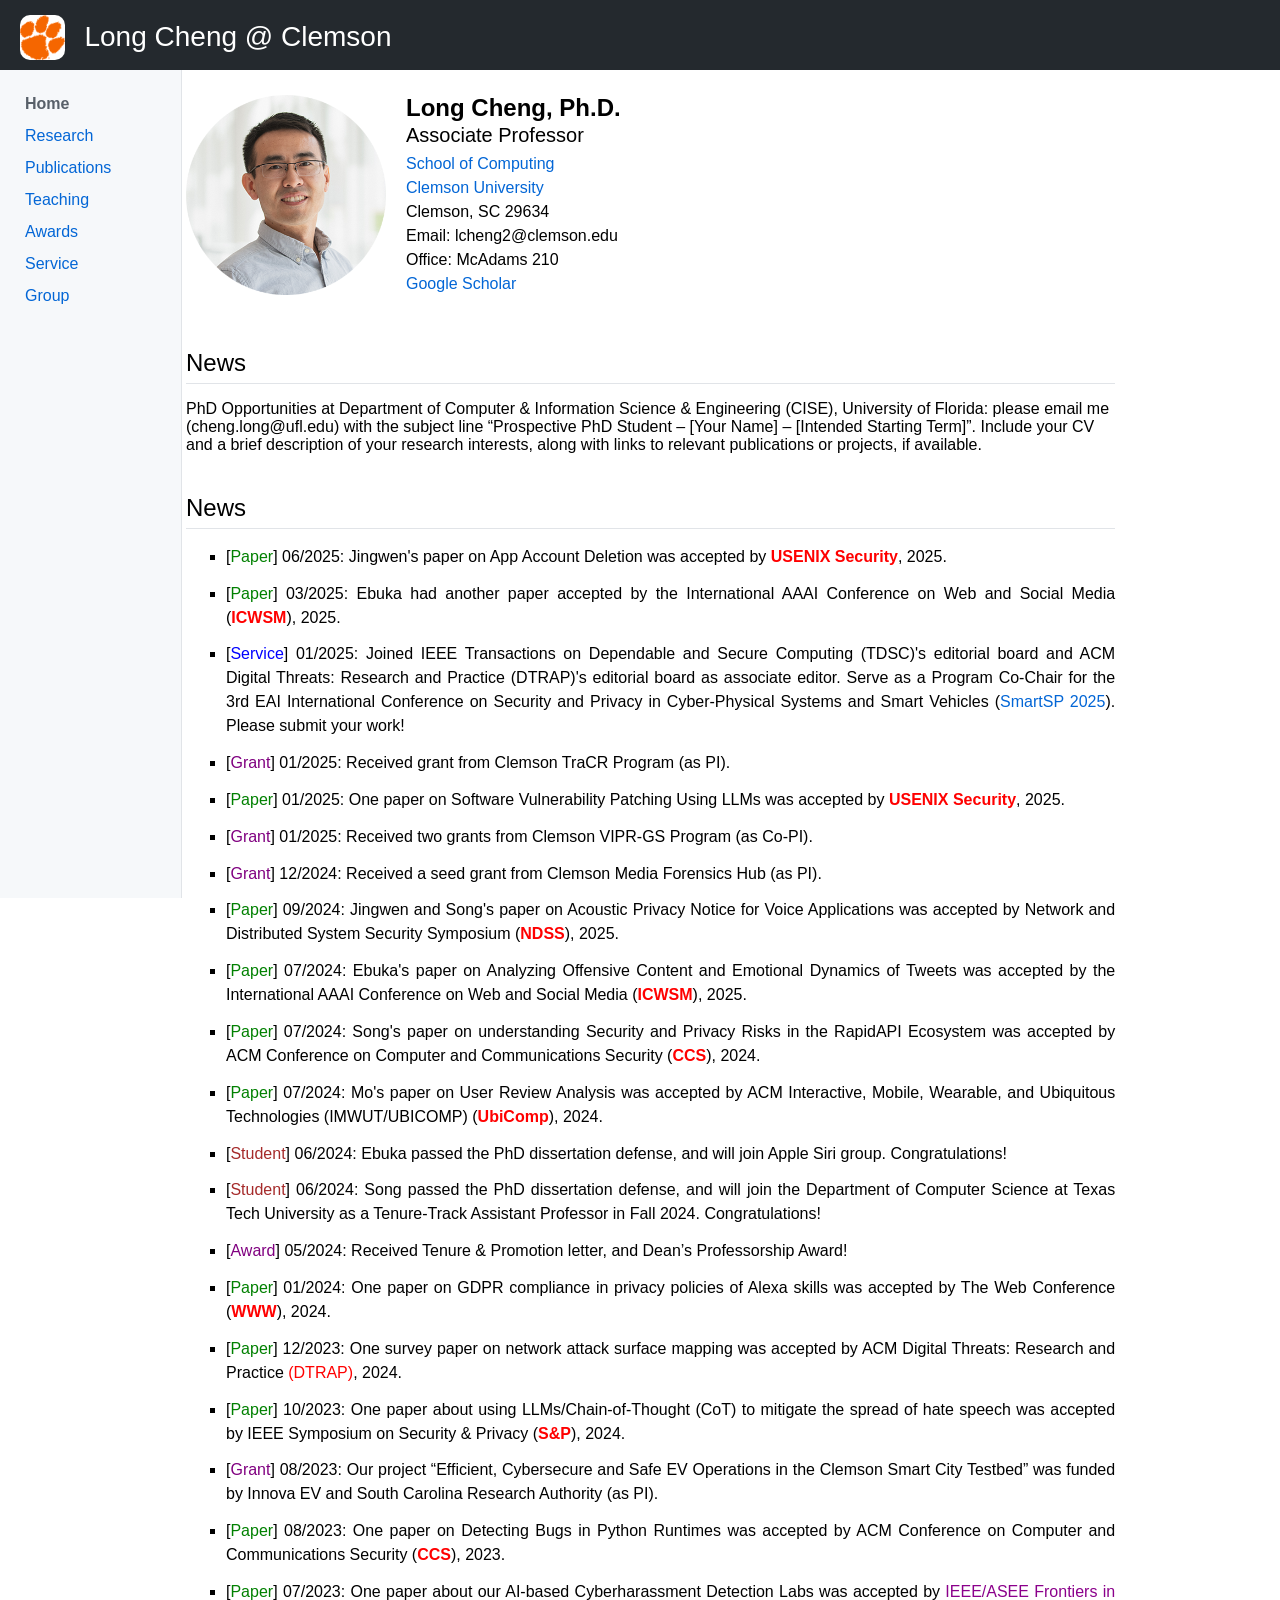
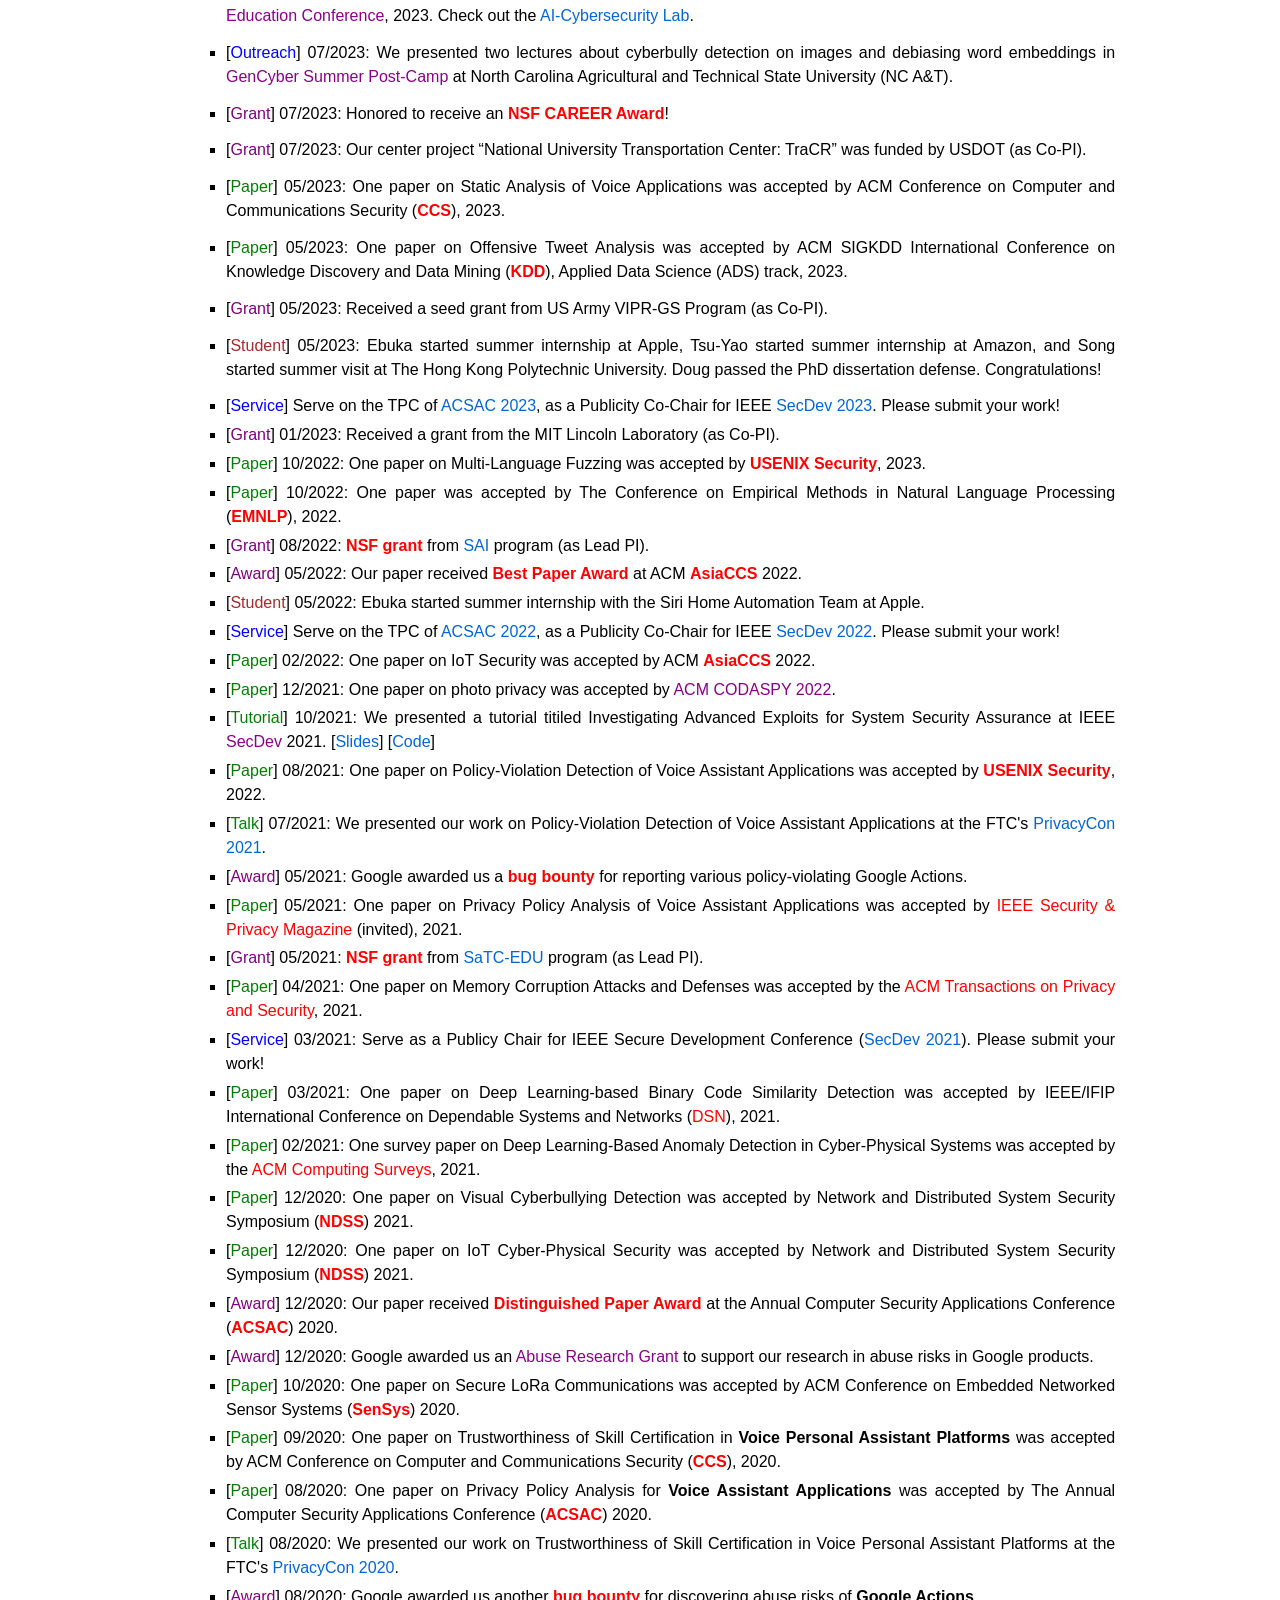
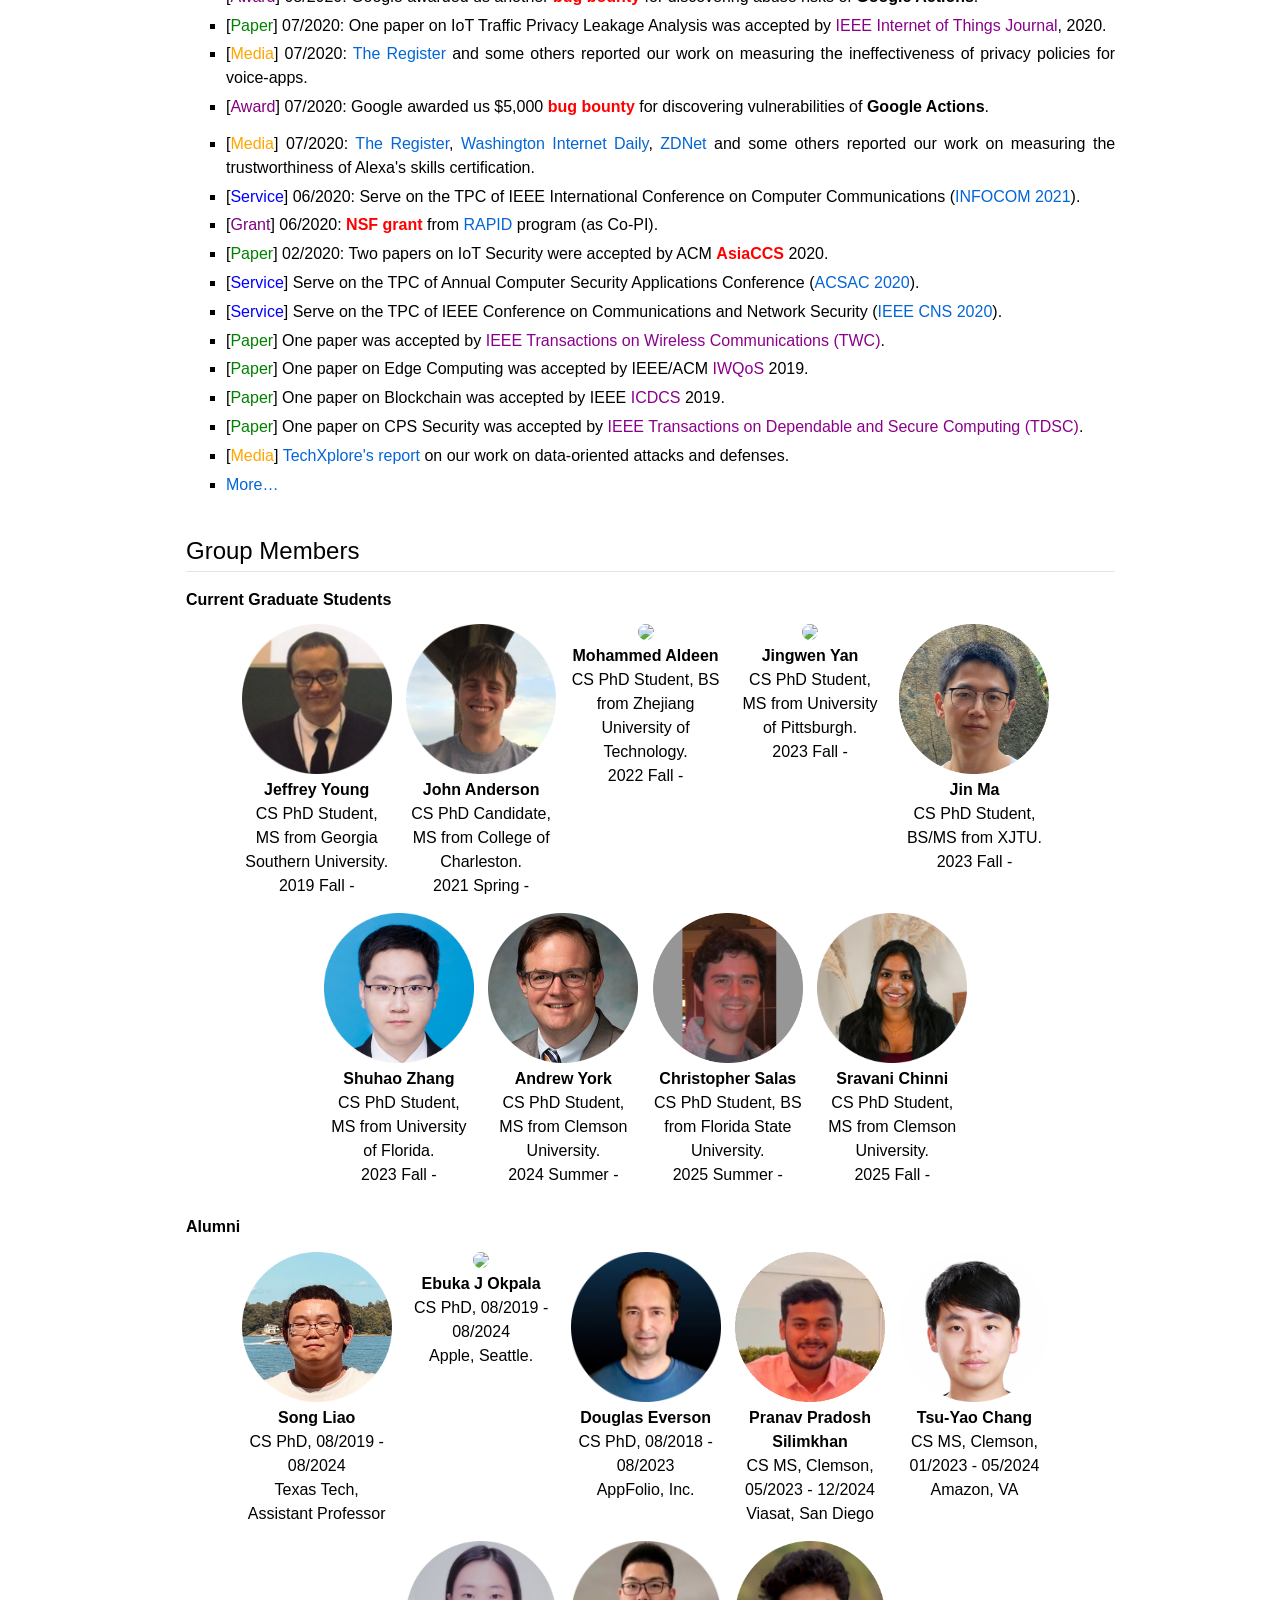
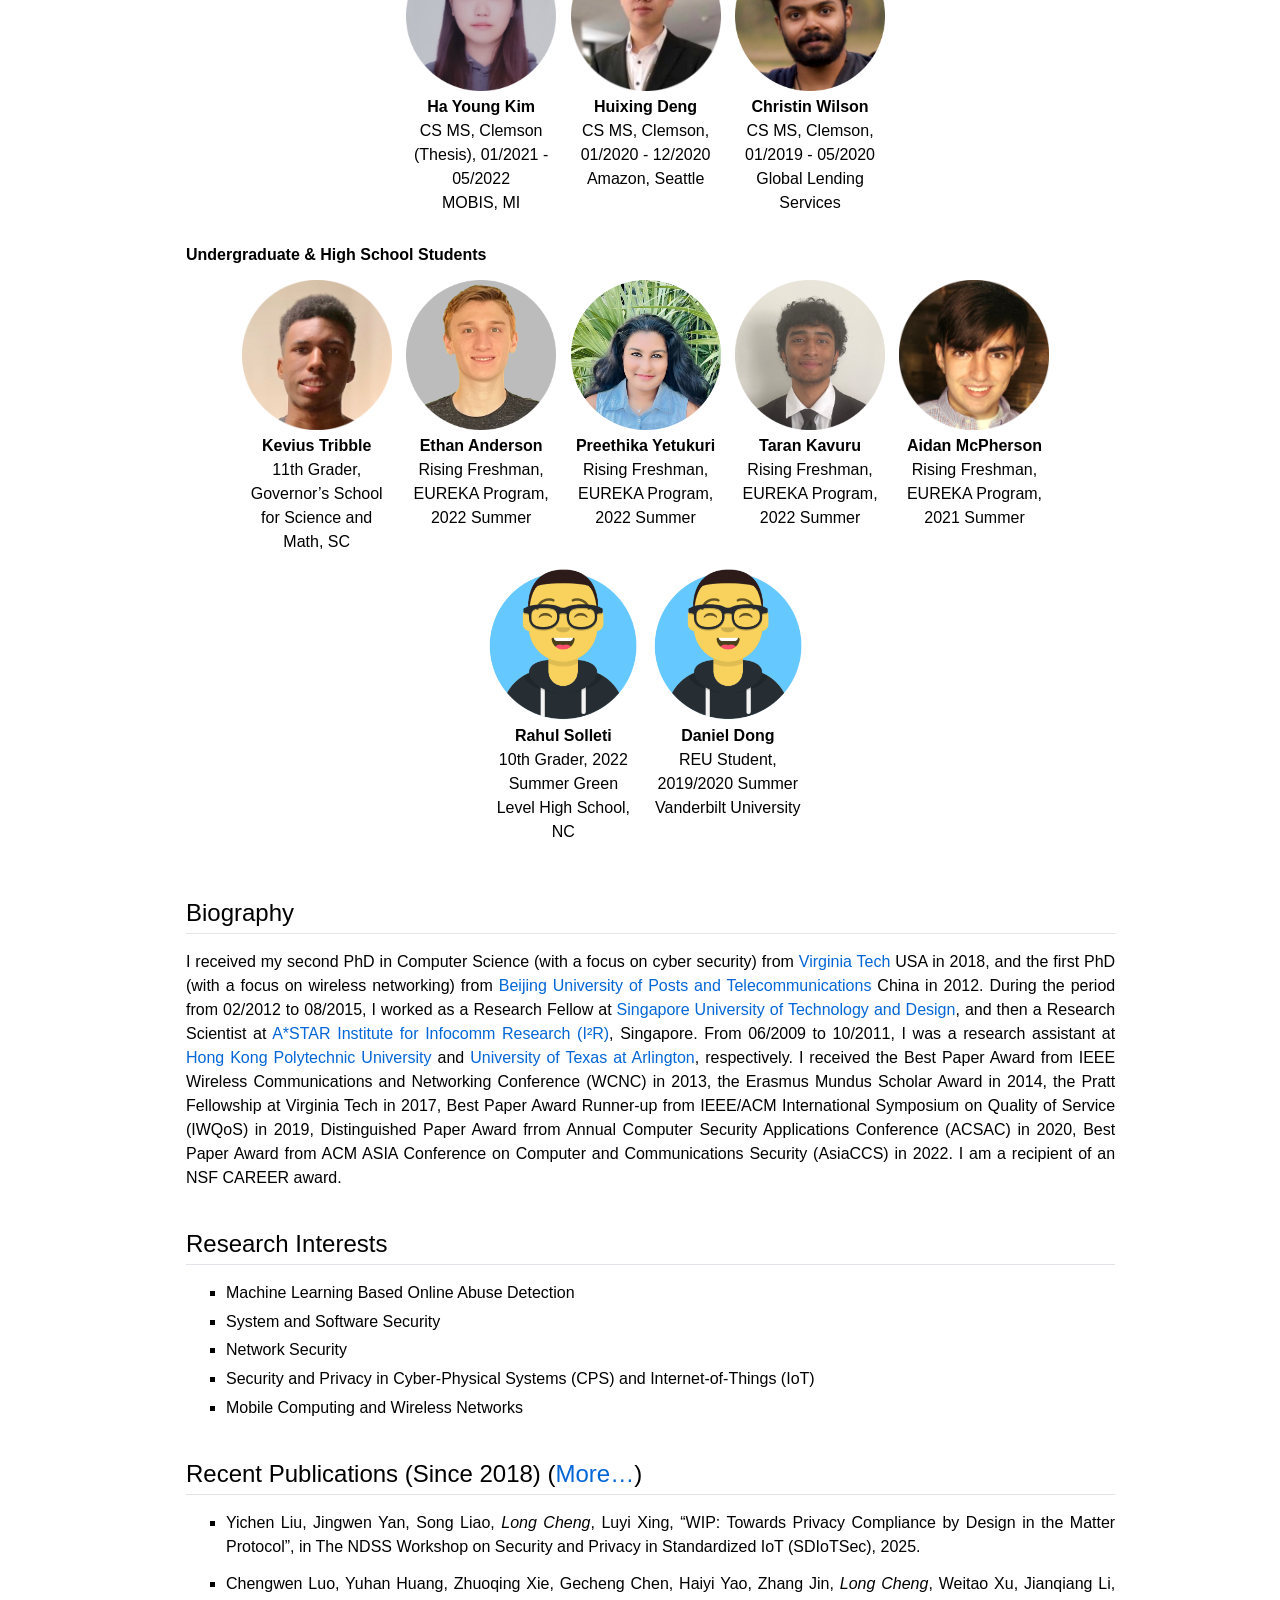
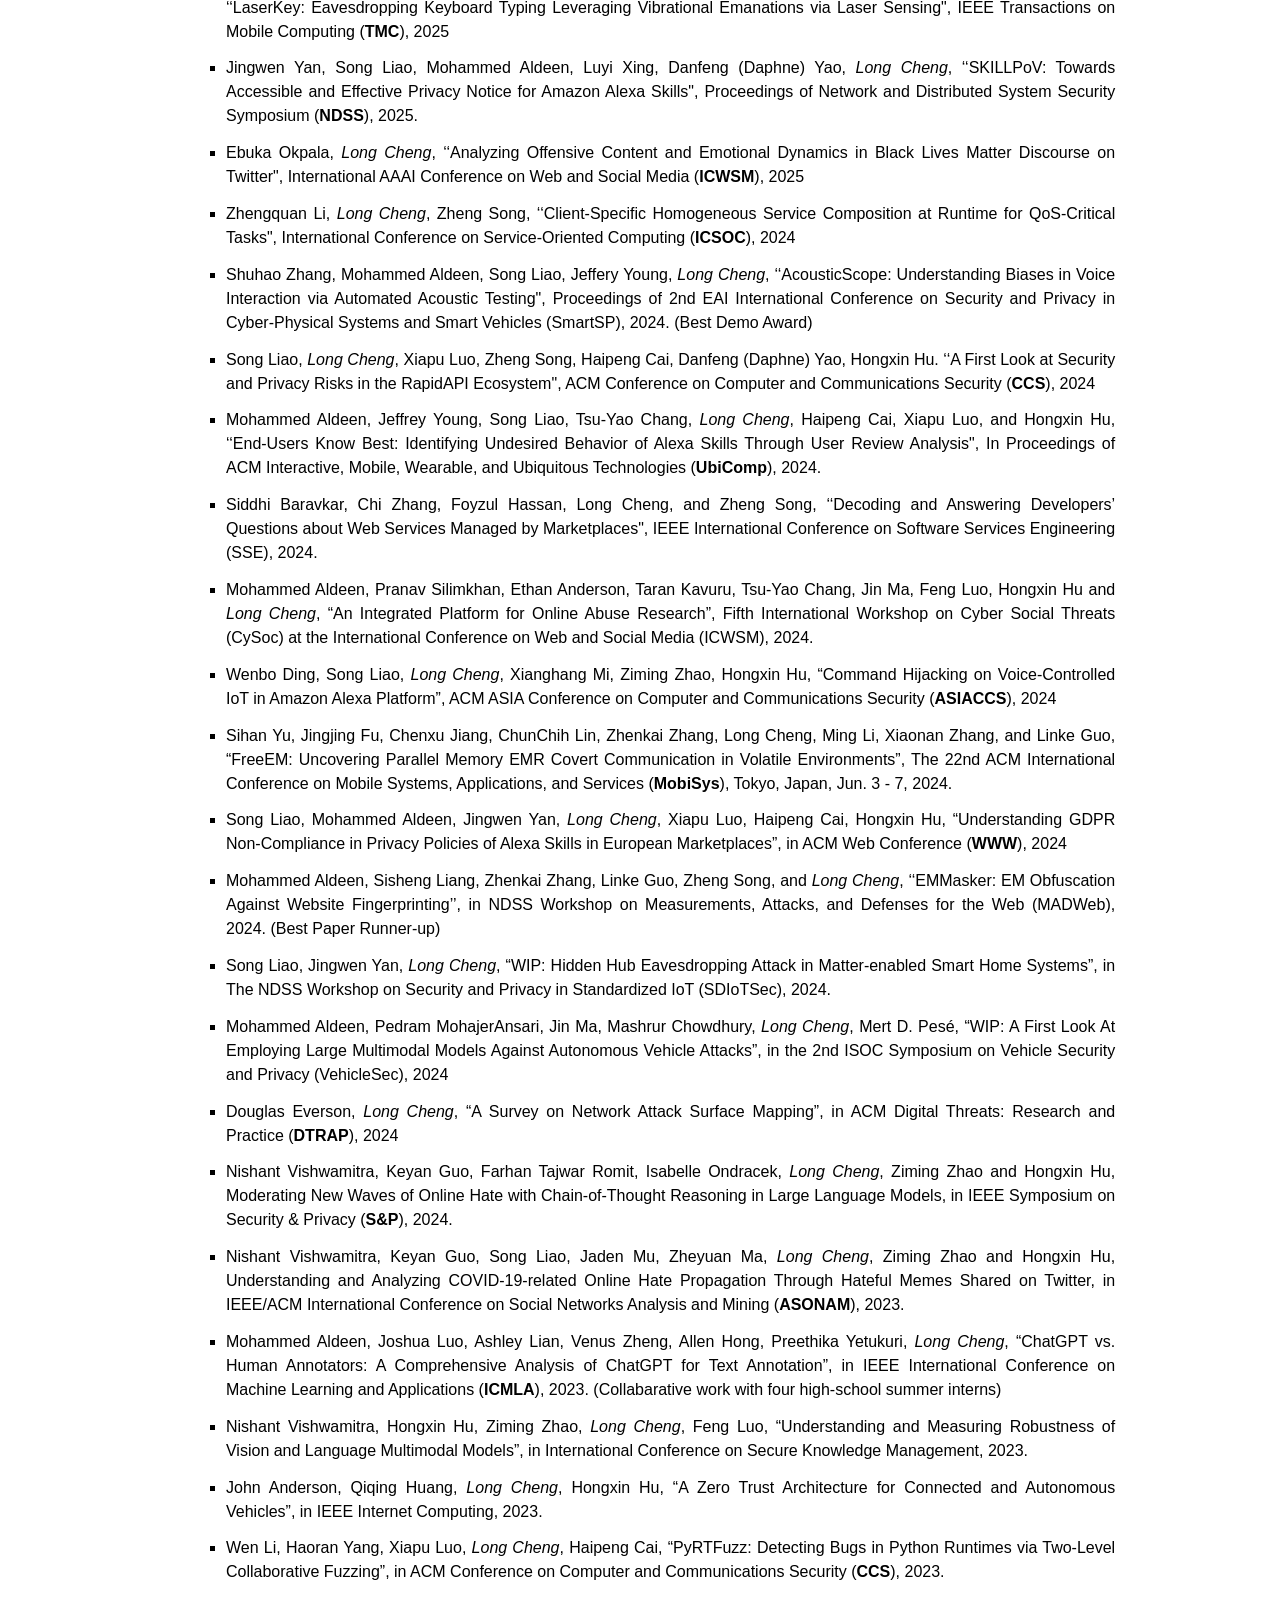
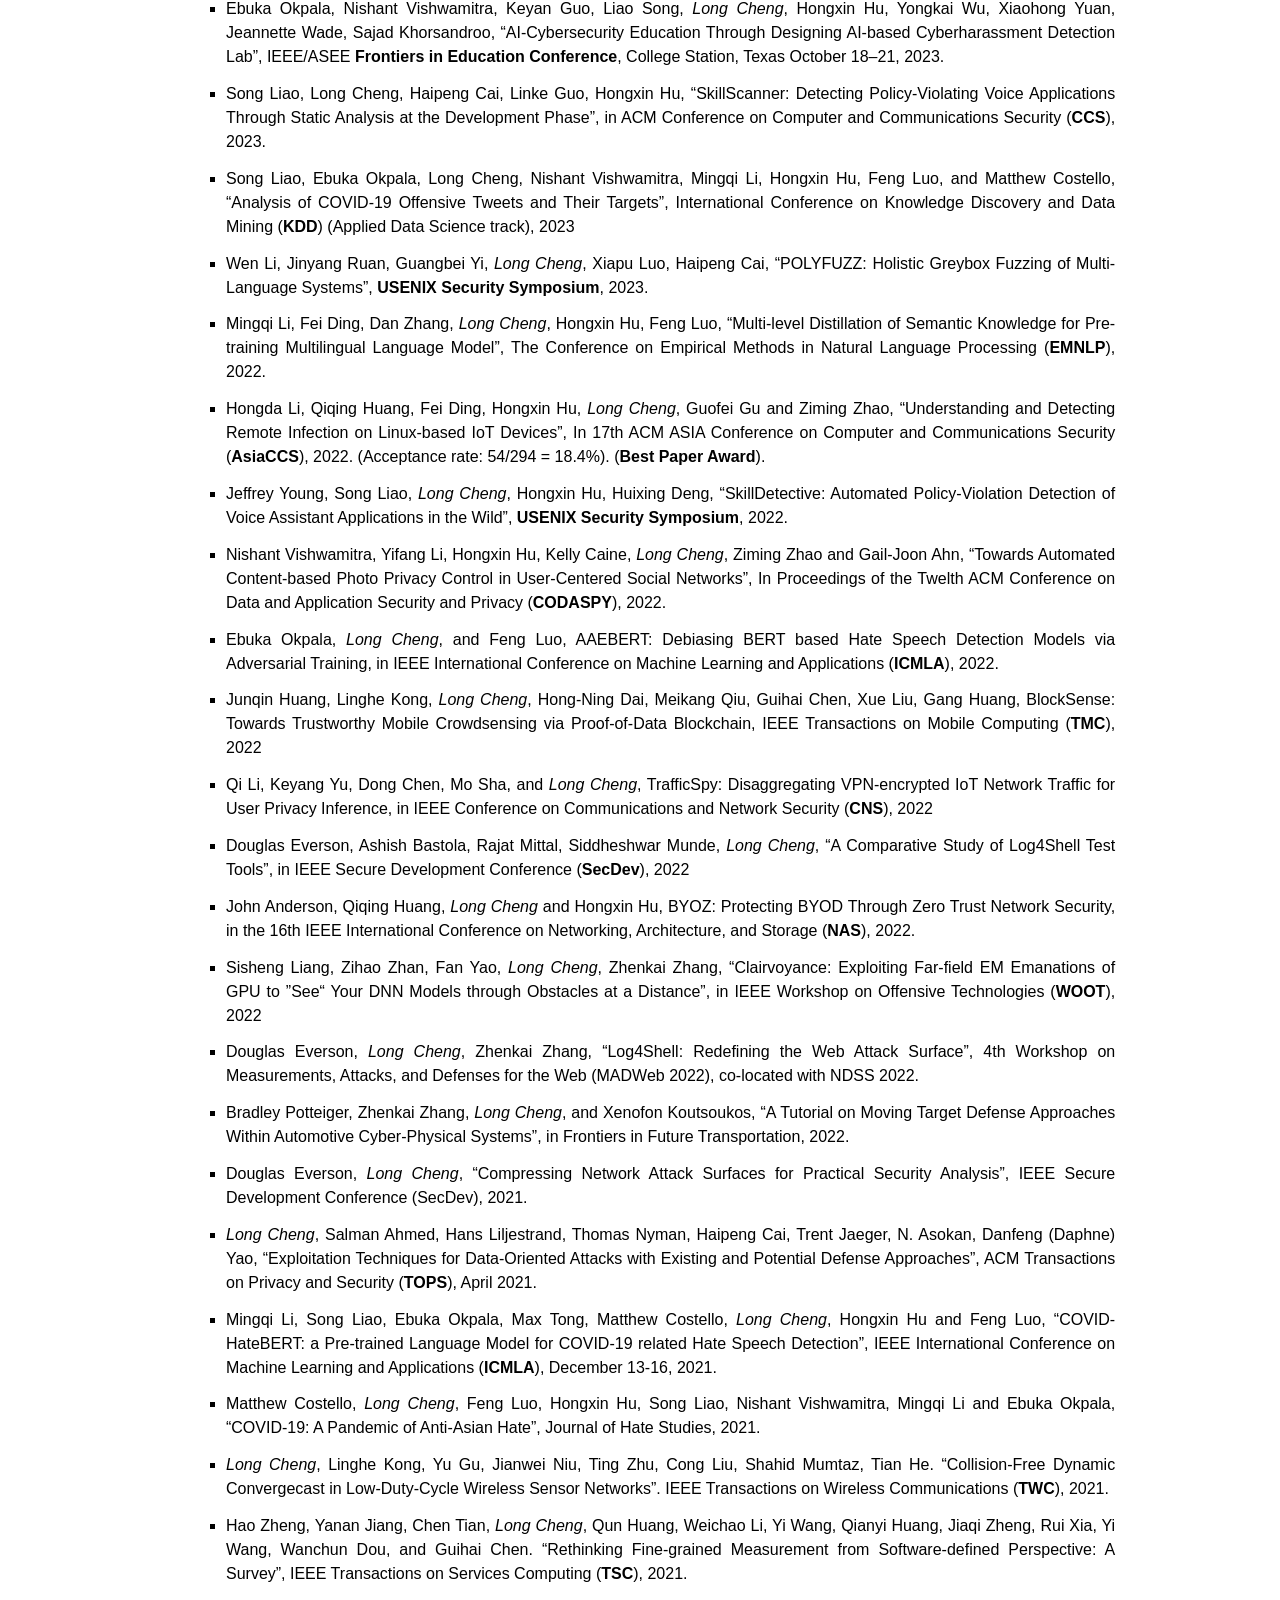
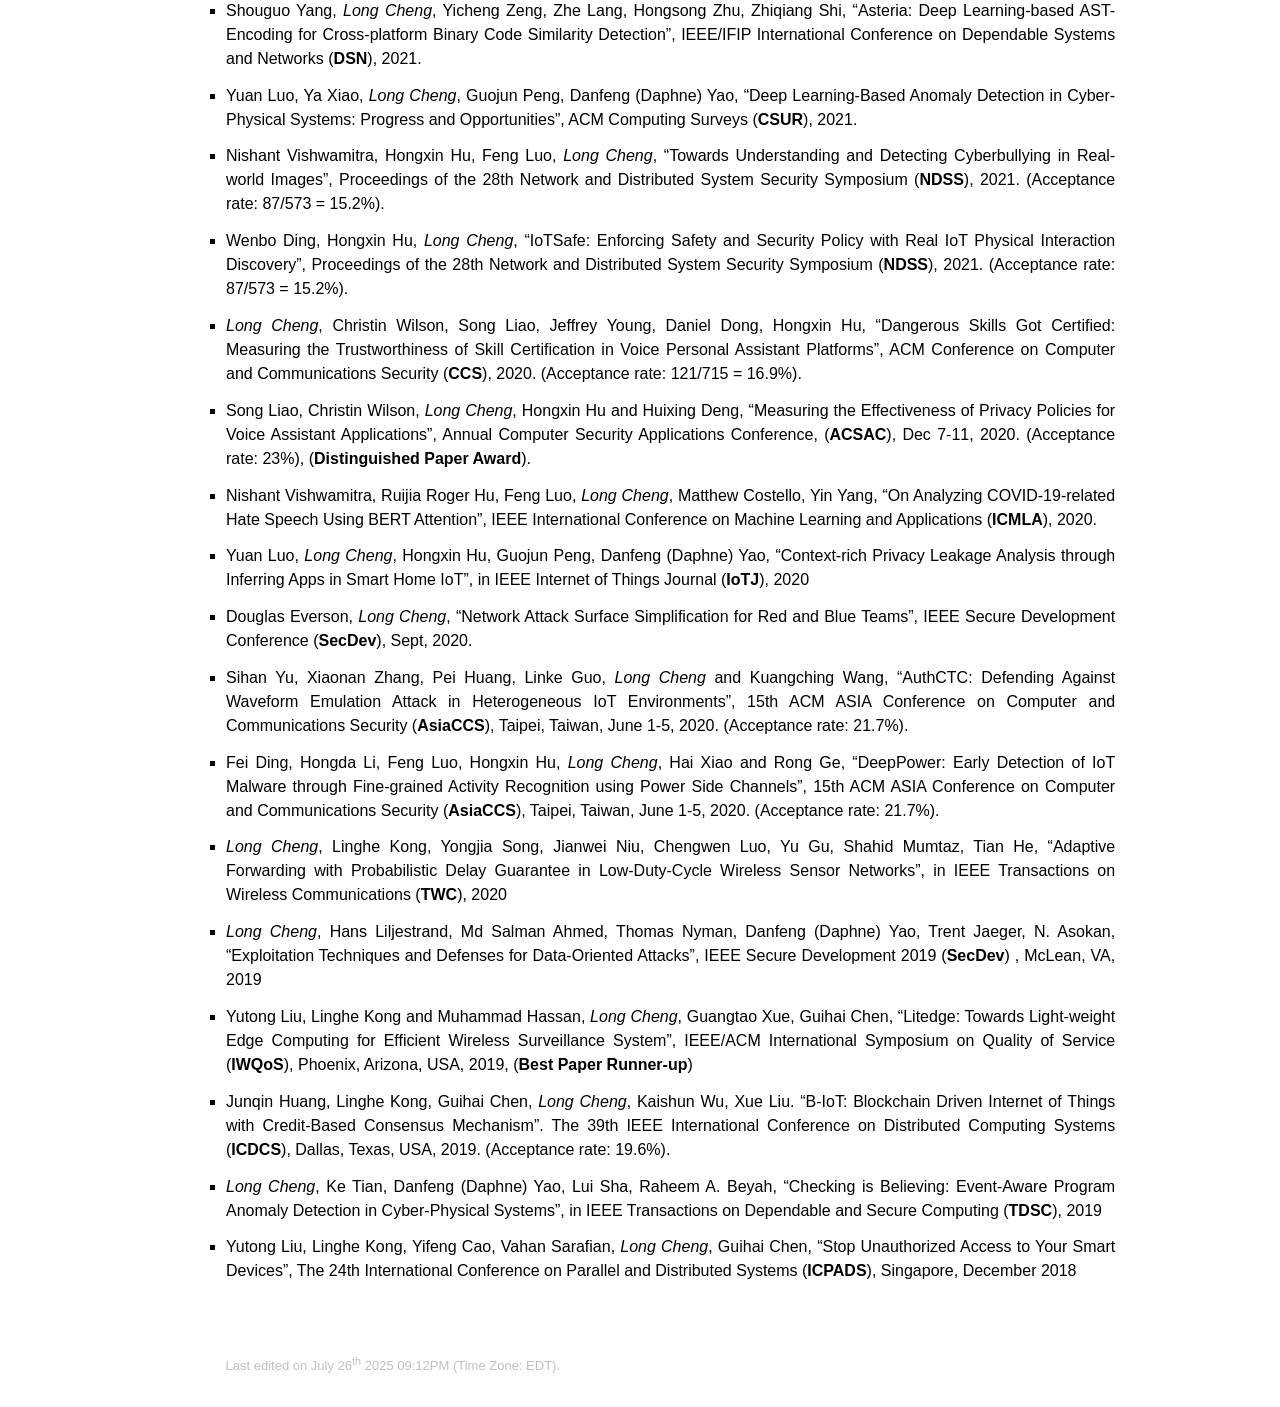
==== commit 8934c722: "Include PhD opportunities in index.html Added information about PhD opportunities at CISE." ====
--- a/index.html
+++ b/index.html
@@ -63,6 +63,10 @@
 Office: McAdams 210<br />
 <a href="https://scholar.google.com/citations?user=GuaBhicAAAAJ&amp;hl=en" target=&ldquo;blank&rdquo;>Google Scholar</a></p>
 </div></div>
+<h2>News</h2>
+	PhD Opportunities at Department of Computer & Information Science & Engineering (CISE), University of Florida: please email me (cheng.long@ufl.edu) with 
+	the subject line “Prospective PhD Student – [Your Name] – [Intended Starting Term]”. Include your CV and a brief description of your research interests, 
+	along with links to relevant publications or projects, if available.
 <h2>News</h2>
 <ul>
 <li><p>[<font color="green">Paper</font>] 06/2025: Jingwen's paper on App Account Deletion was accepted by <font color="red"><b>USENIX Security</b></font>, 2025.</p>
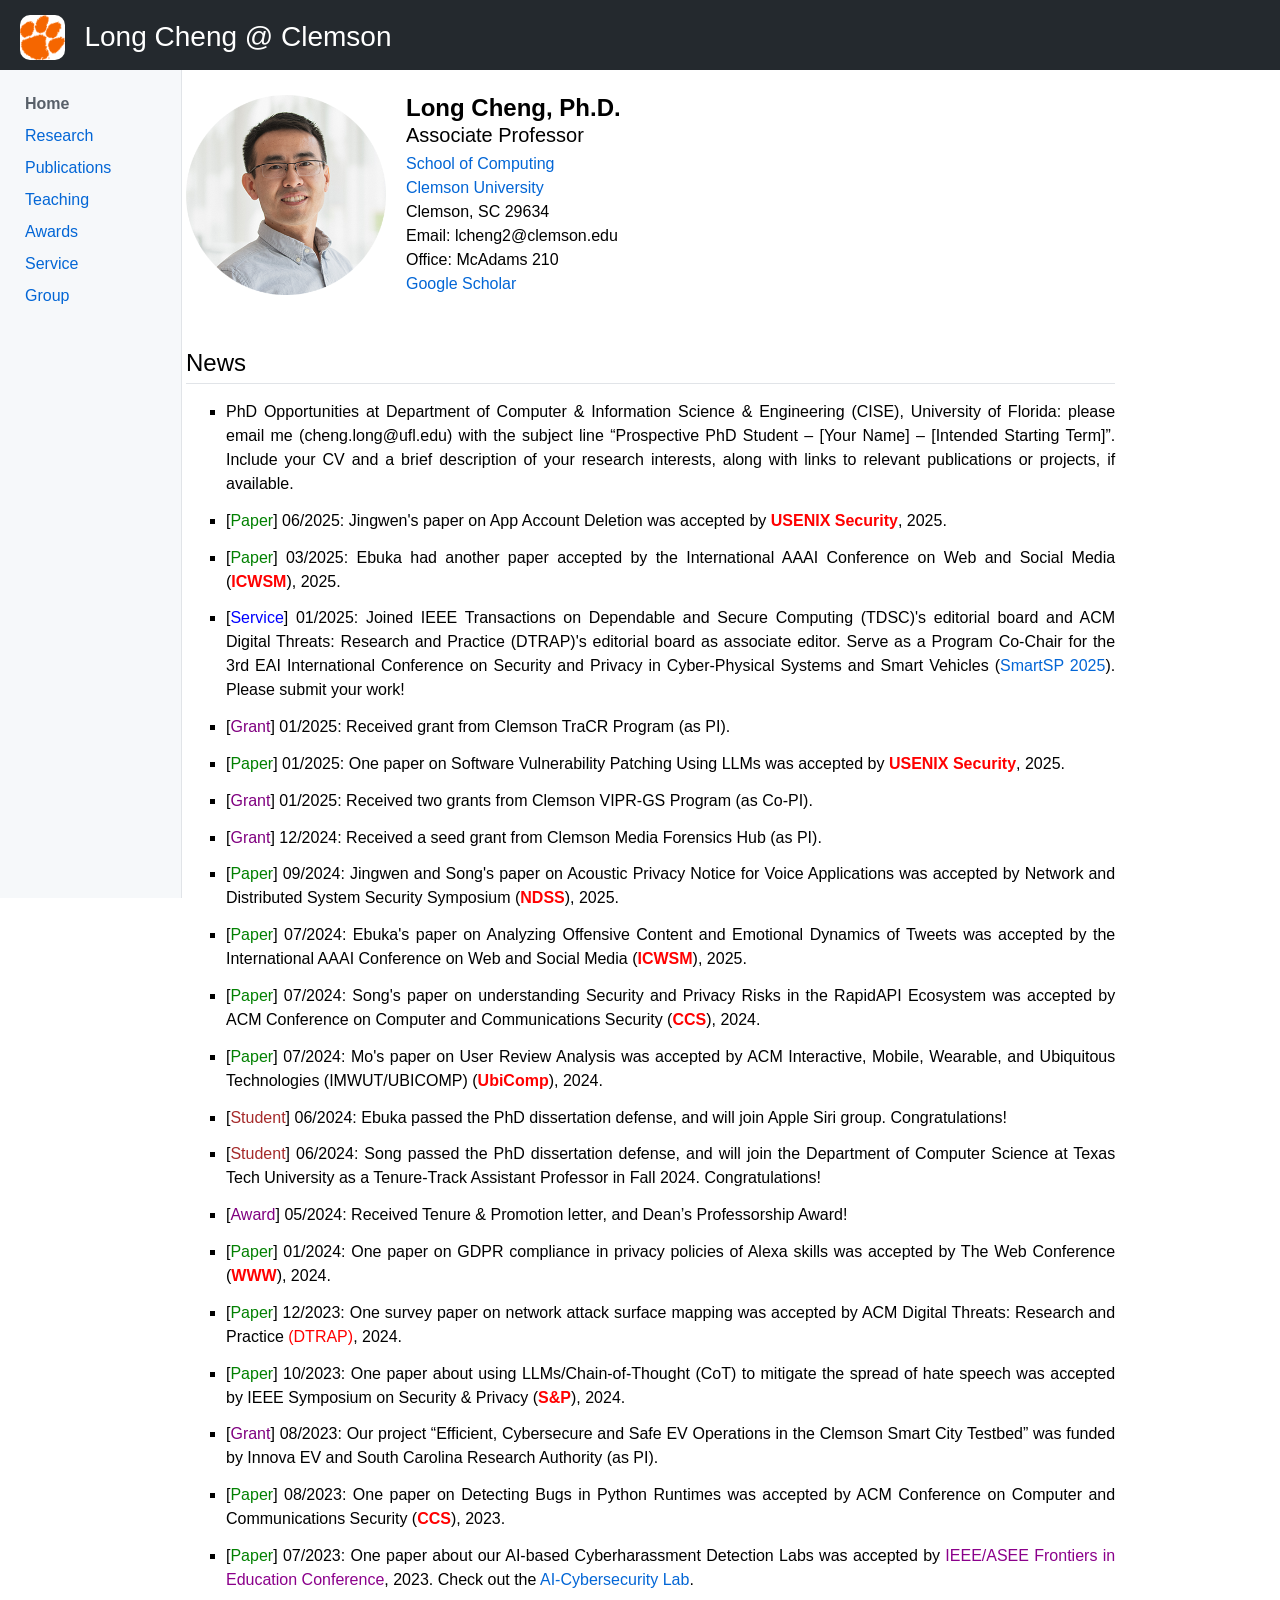
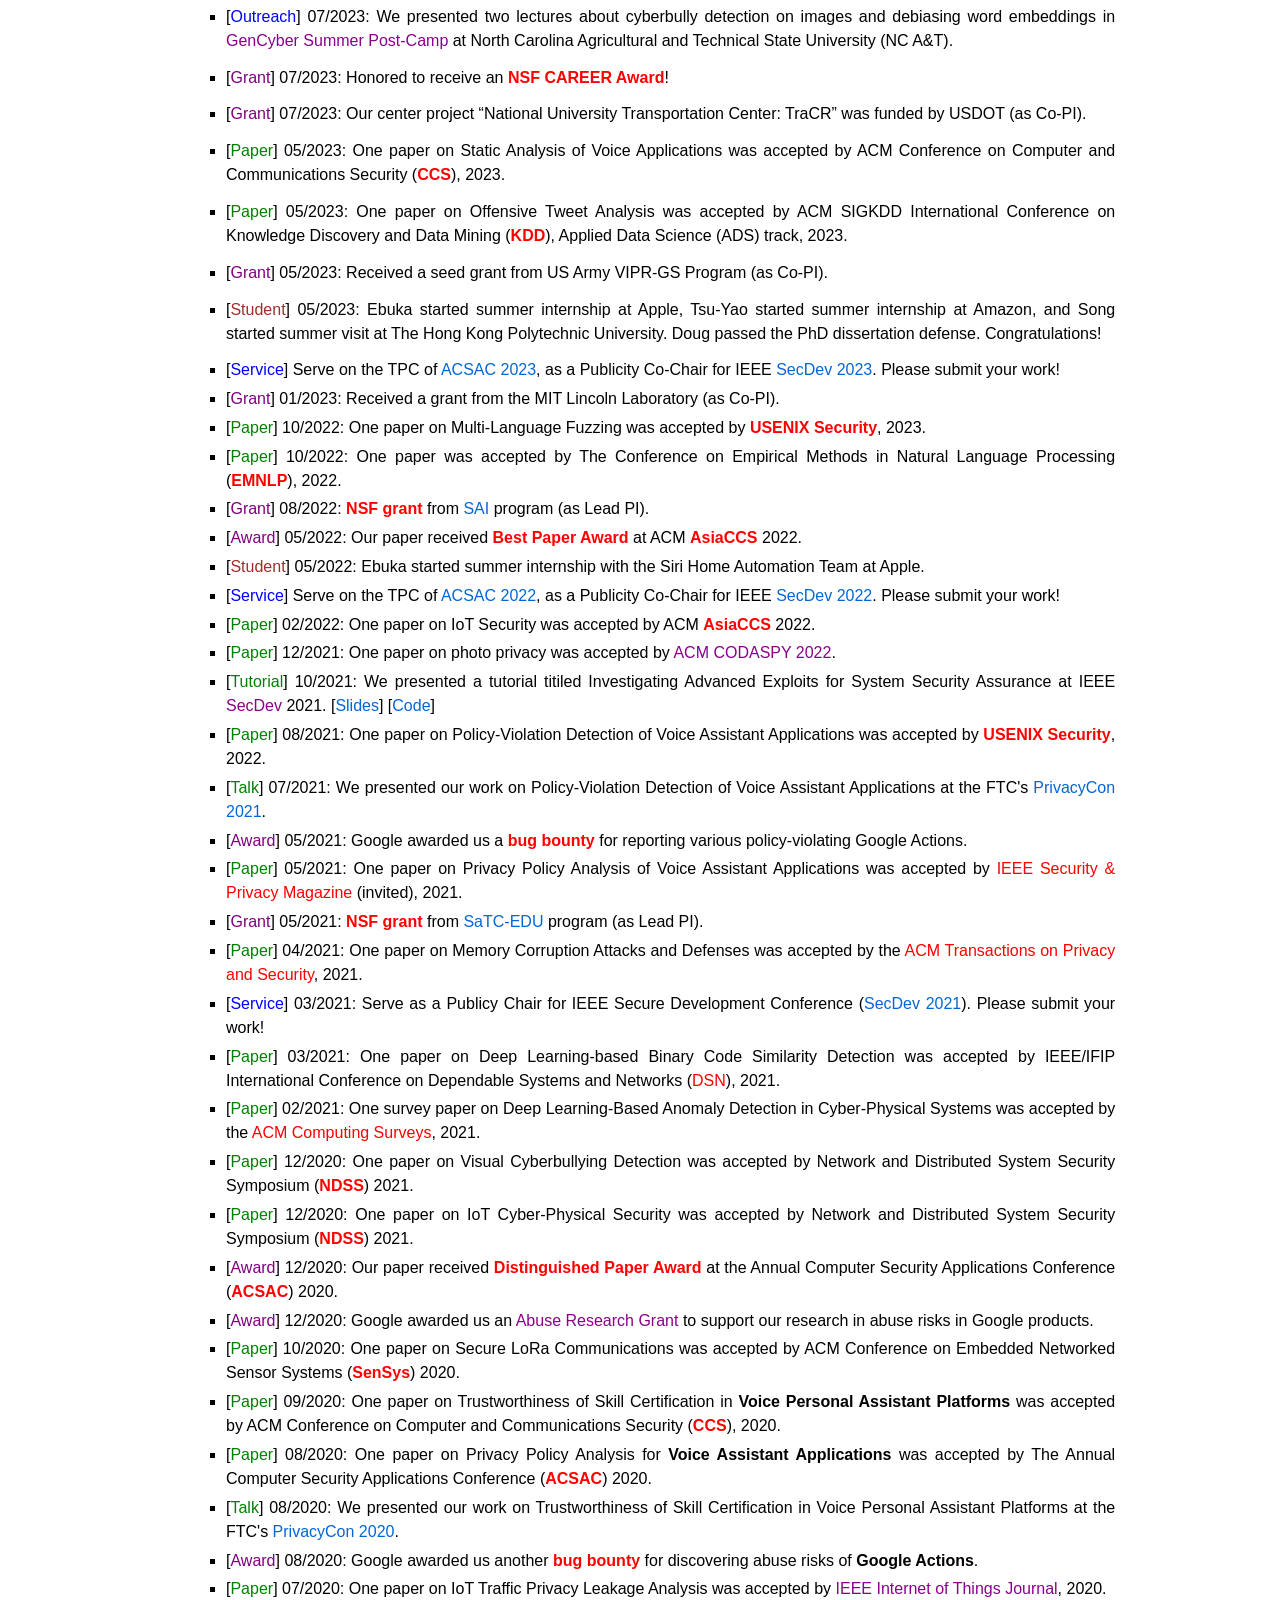
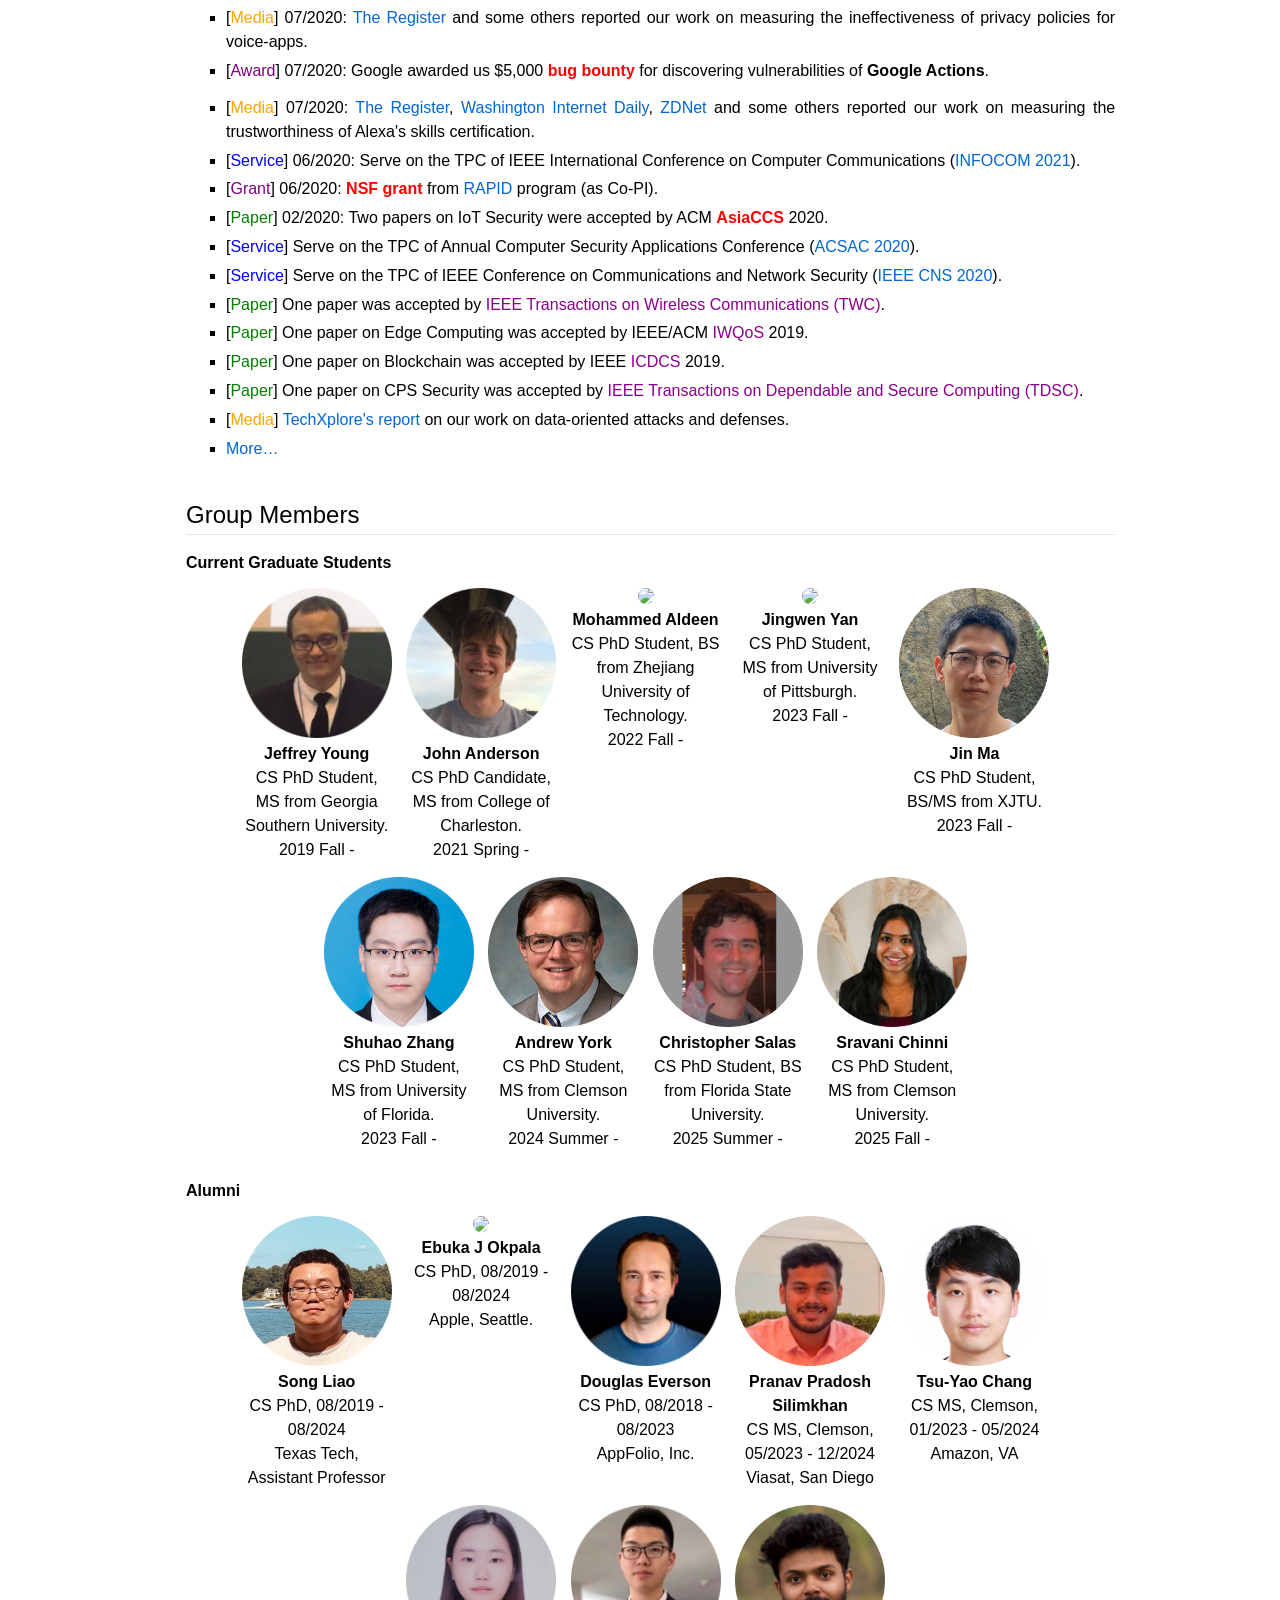
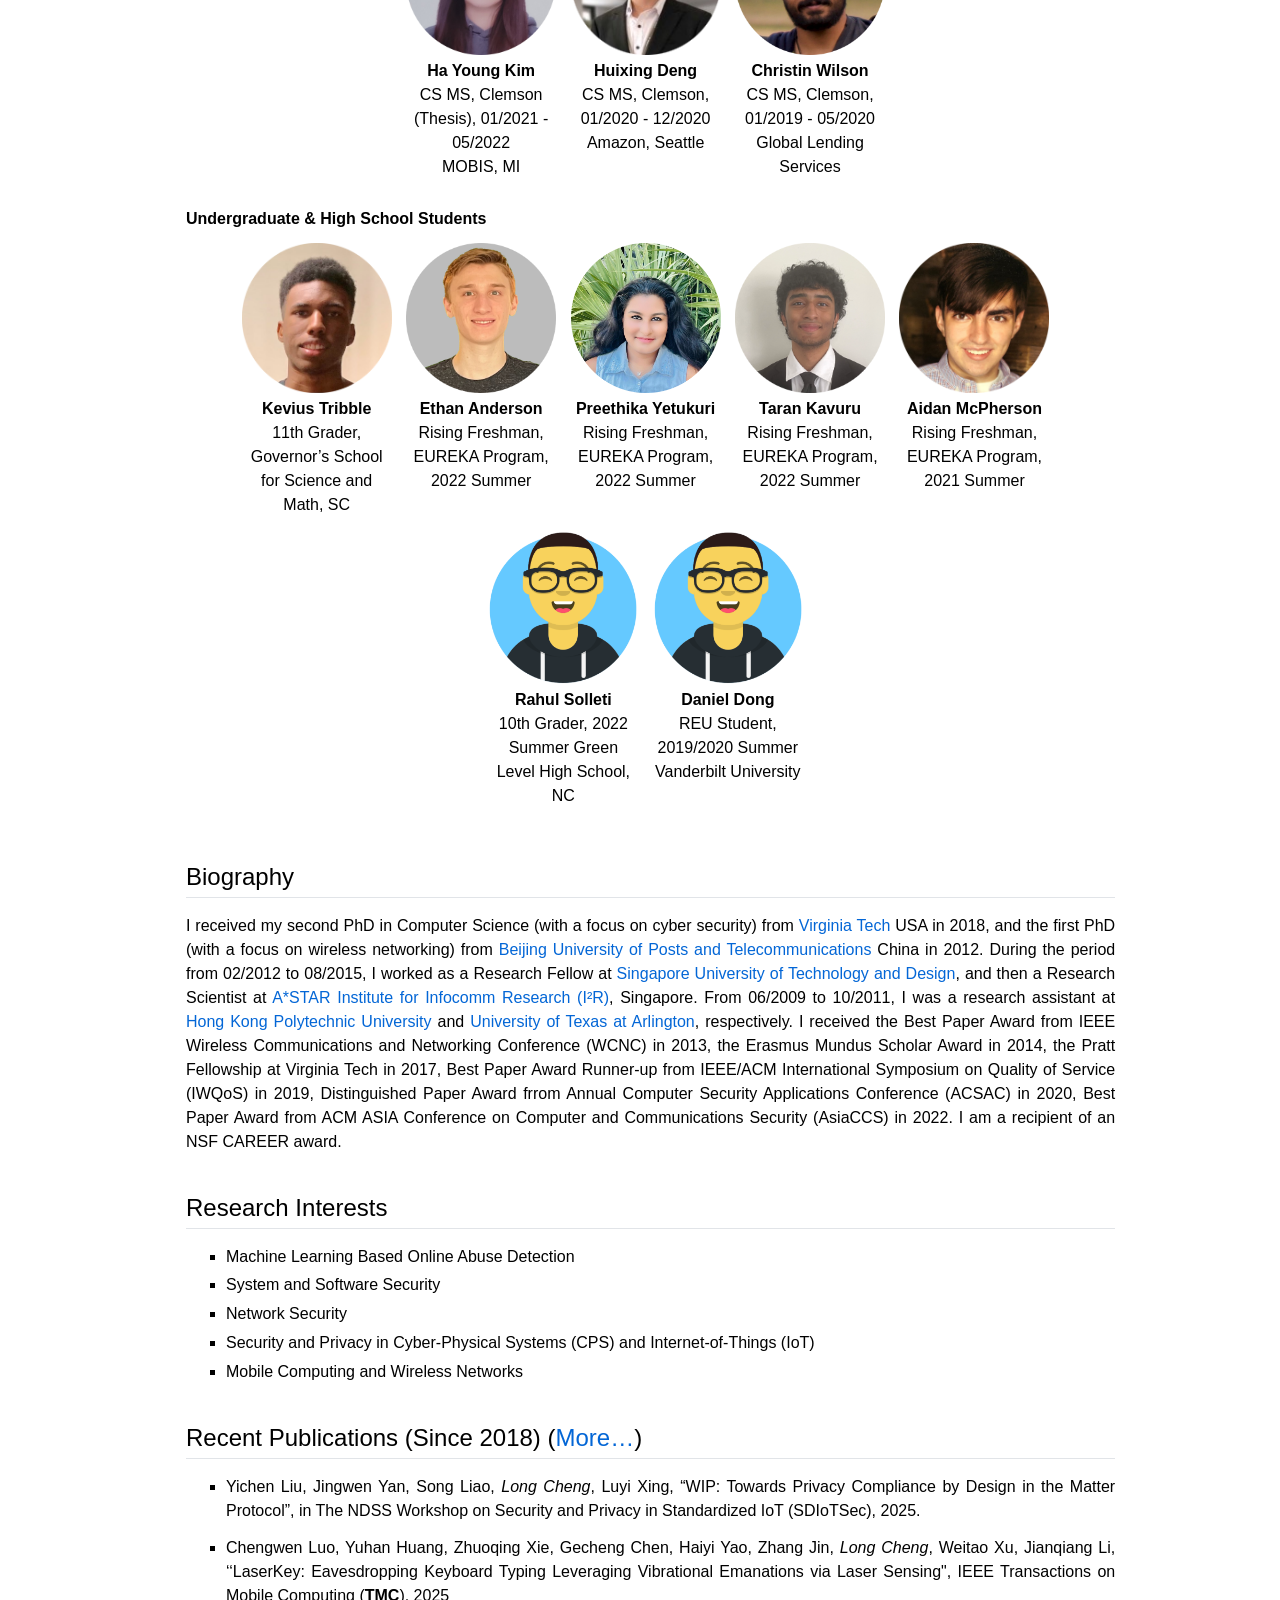
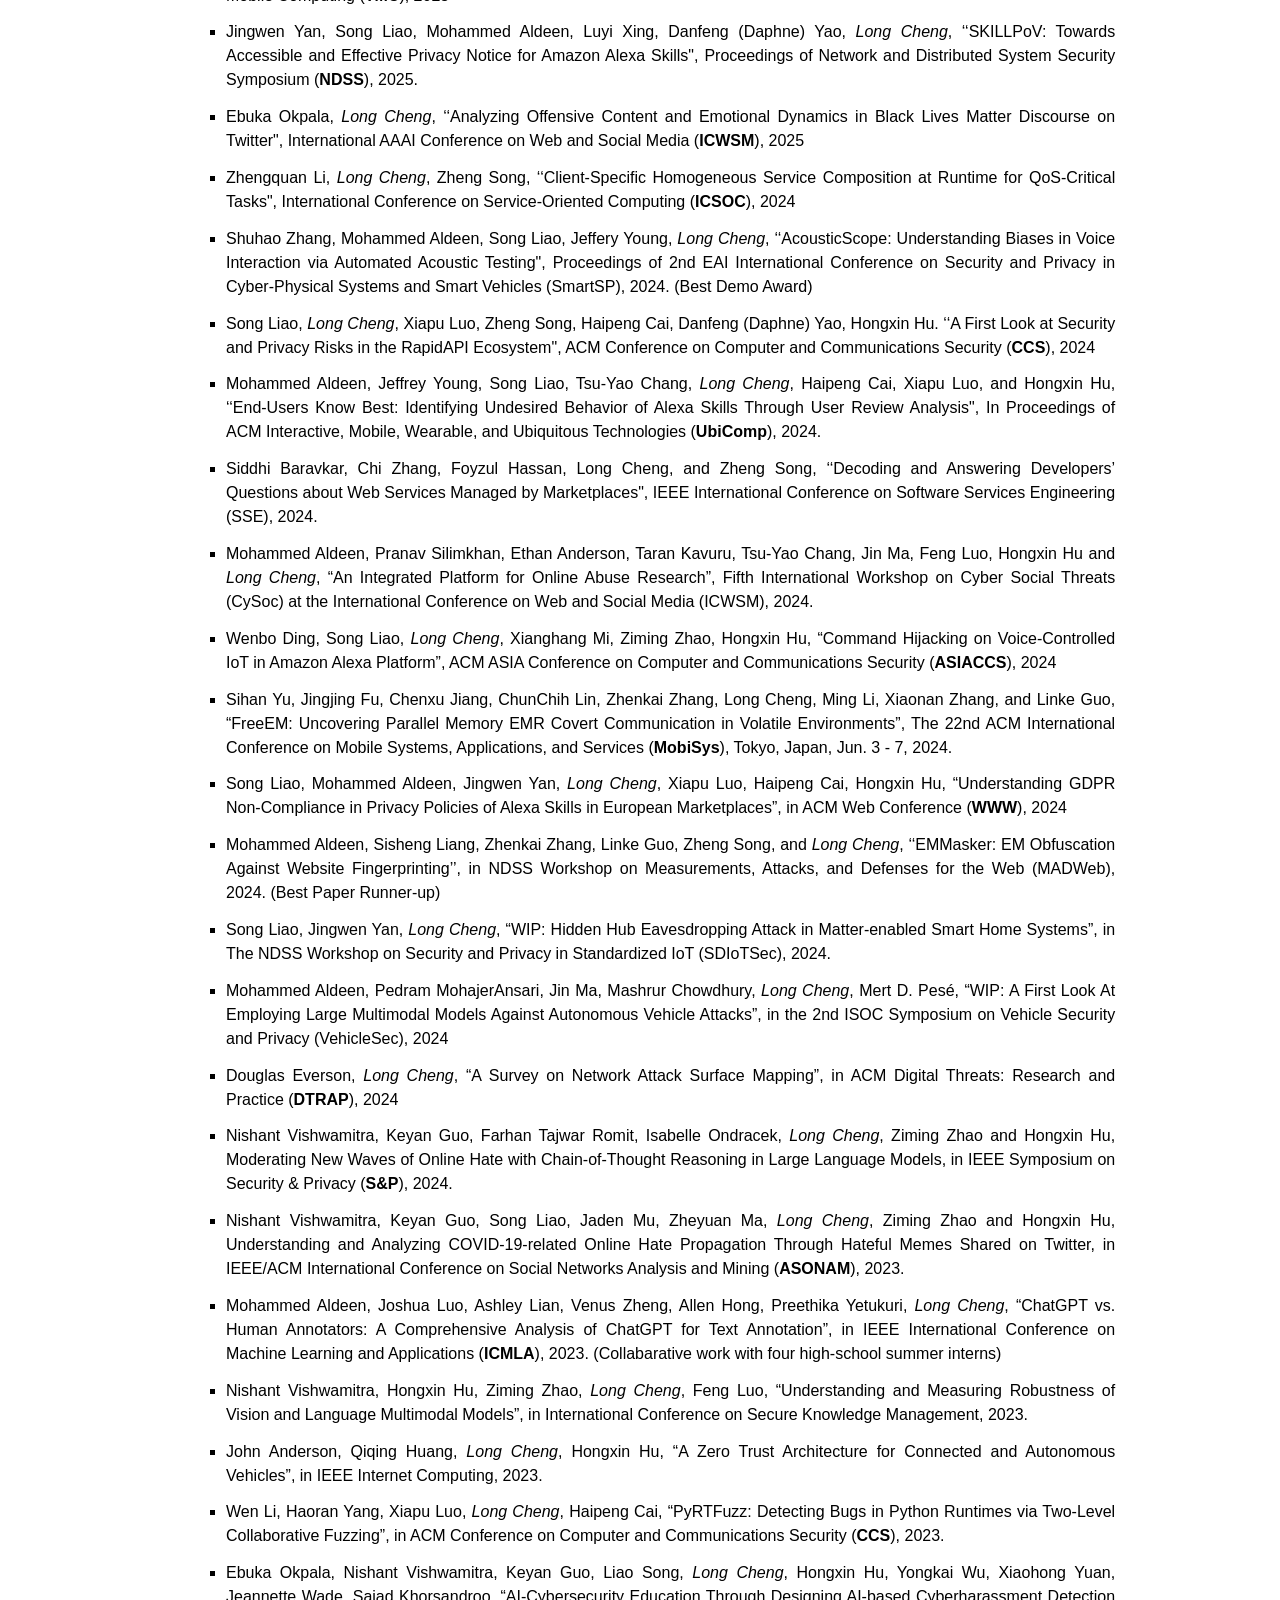
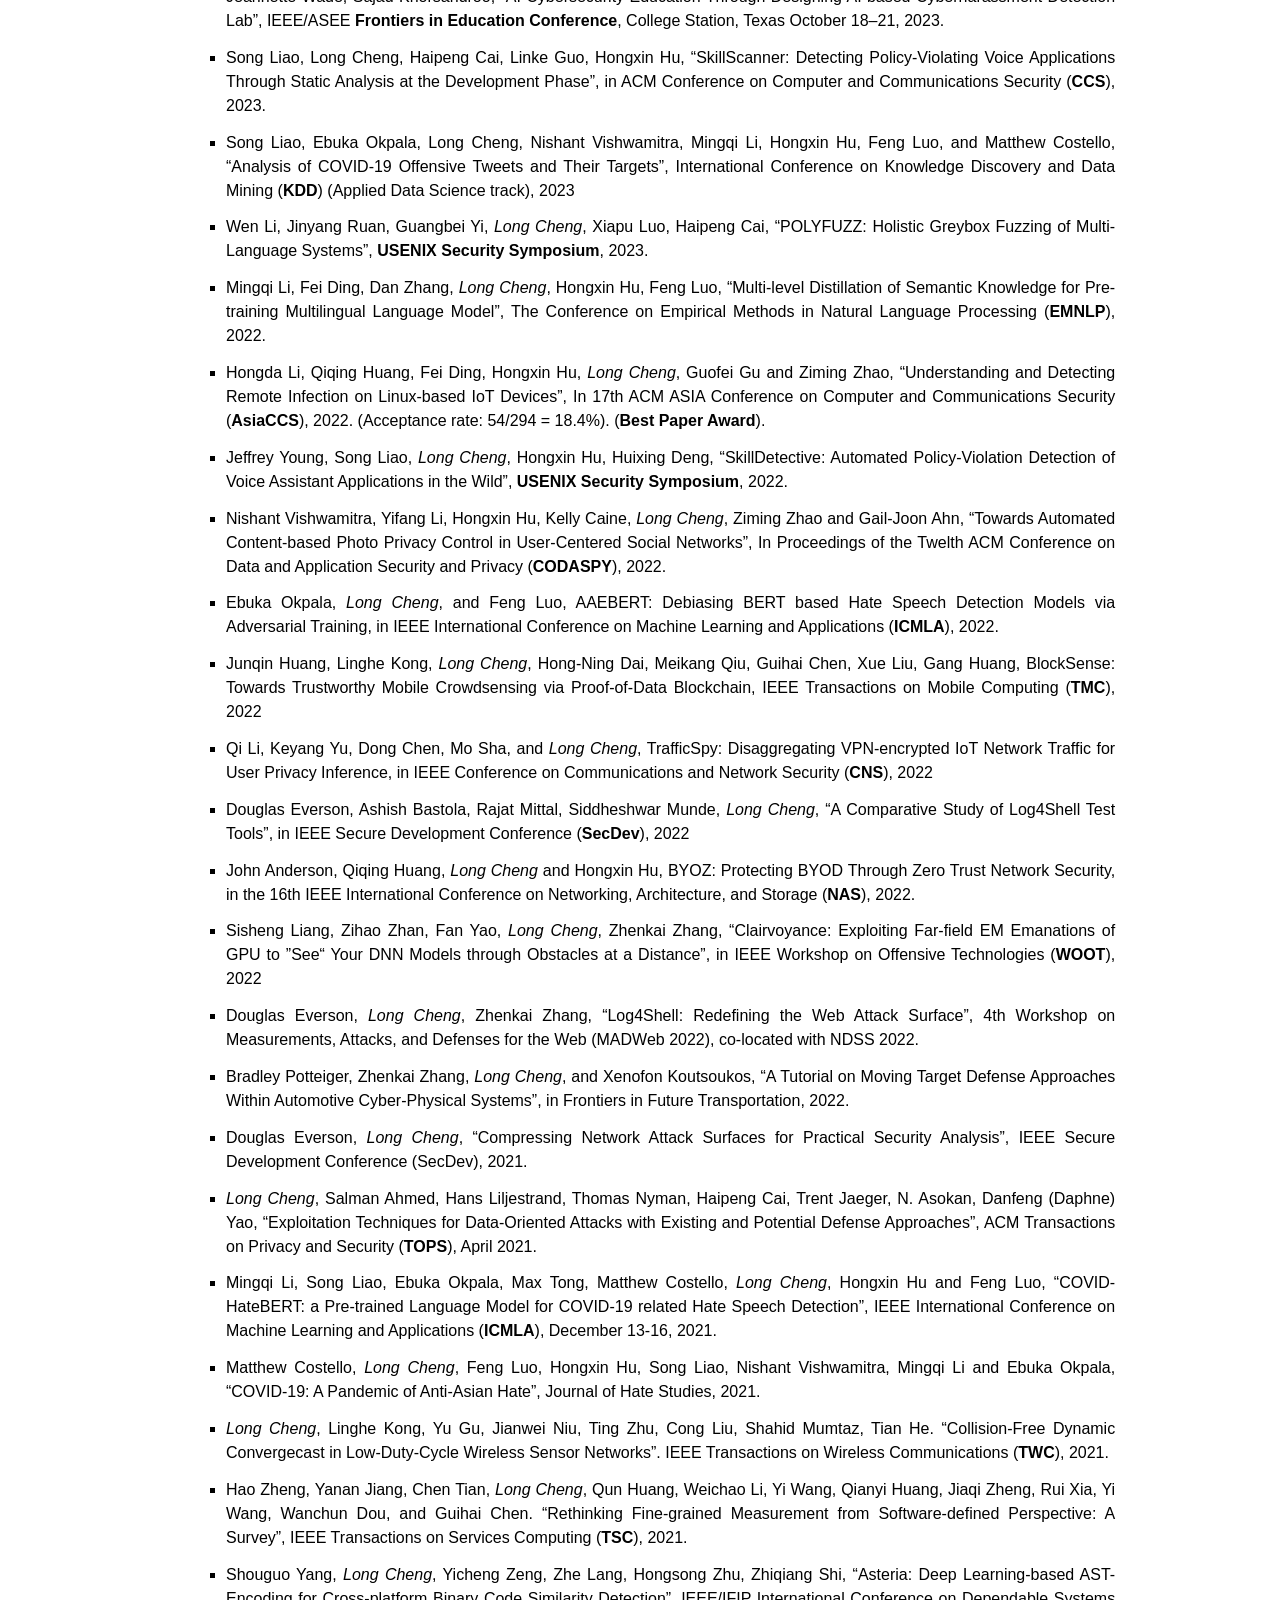
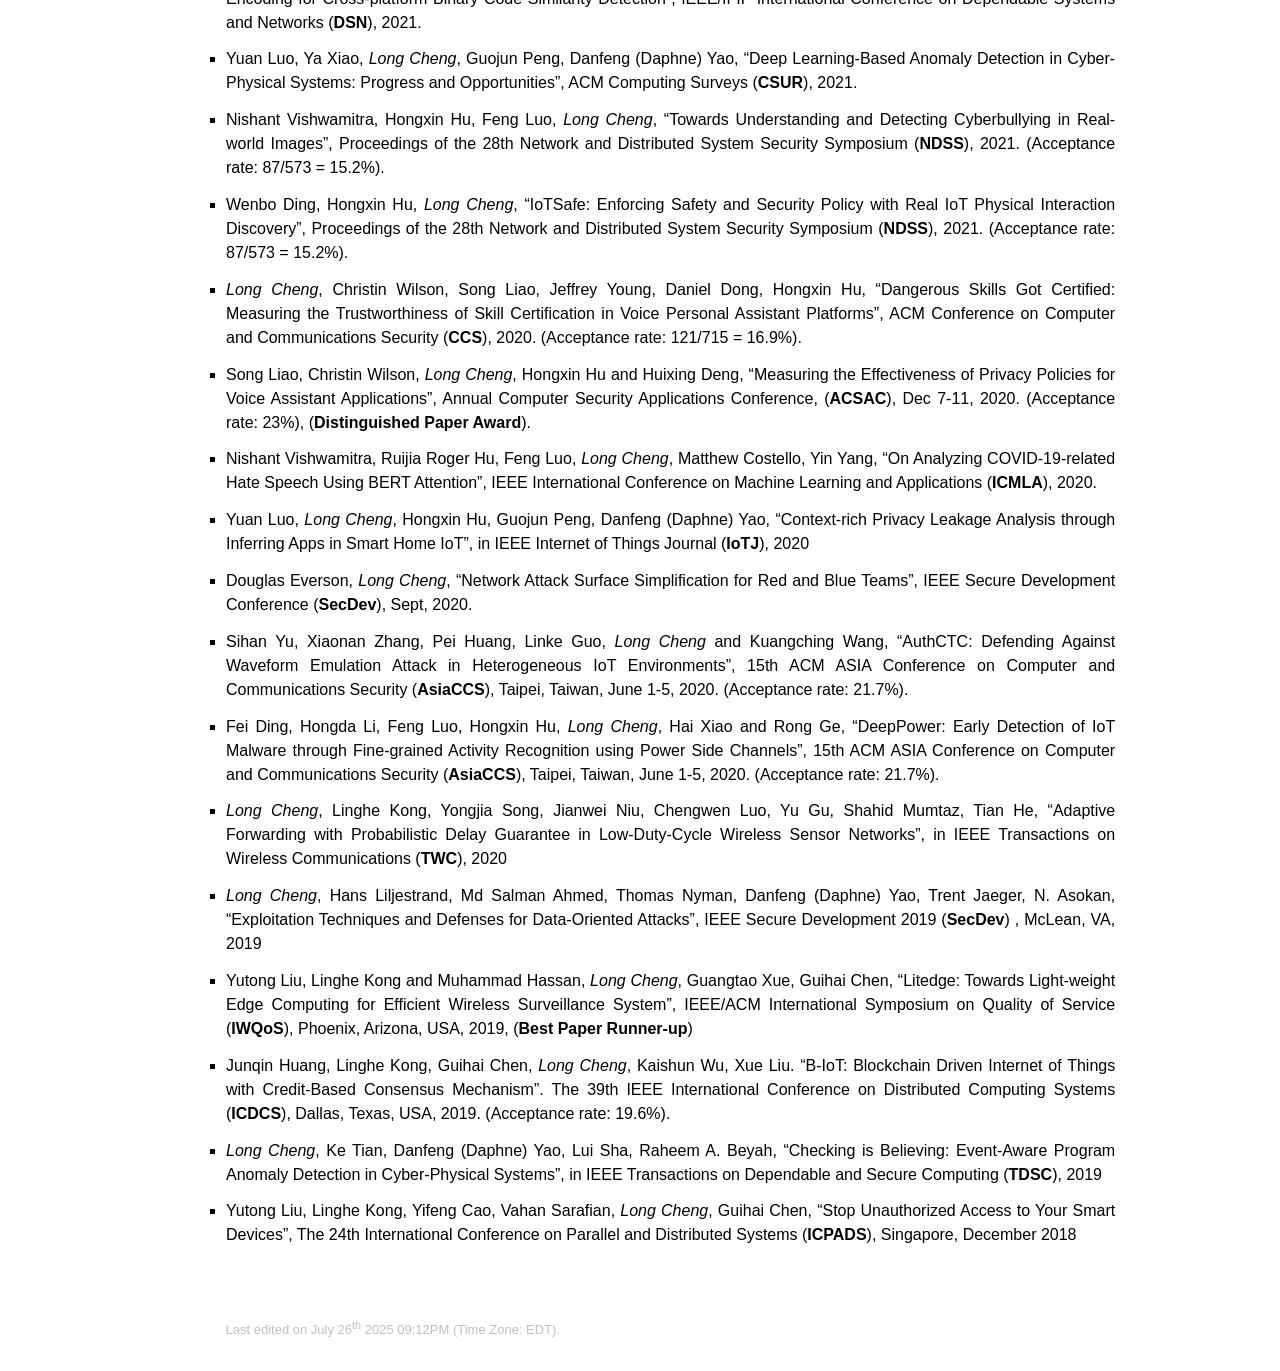
==== commit cdc84c0a: "index.html Added a section for PhD opportunities at CISE, University of Florida, including applicati" ====
--- a/index.html
+++ b/index.html
@@ -64,10 +64,14 @@
 <a href="https://scholar.google.com/citations?user=GuaBhicAAAAJ&amp;hl=en" target=&ldquo;blank&rdquo;>Google Scholar</a></p>
 </div></div>
 <h2>News</h2>
-	PhD Opportunities at Department of Computer & Information Science & Engineering (CISE), University of Florida: please email me (cheng.long@ufl.edu) with 
+<ul>		
+	<li>
+		<p> PhD Opportunities at Department of Computer & Information Science & Engineering (CISE), University of Florida: please email me (cheng.long@ufl.edu) with 
 	the subject line “Prospective PhD Student – [Your Name] – [Intended Starting Term]”. Include your CV and a brief description of your research interests, 
 	along with links to relevant publications or projects, if available.
-<h2>News</h2>
+		</p>
+	</li>
+</ul>
 <ul>
 <li><p>[<font color="green">Paper</font>] 06/2025: Jingwen's paper on App Account Deletion was accepted by <font color="red"><b>USENIX Security</b></font>, 2025.</p>
 </li>
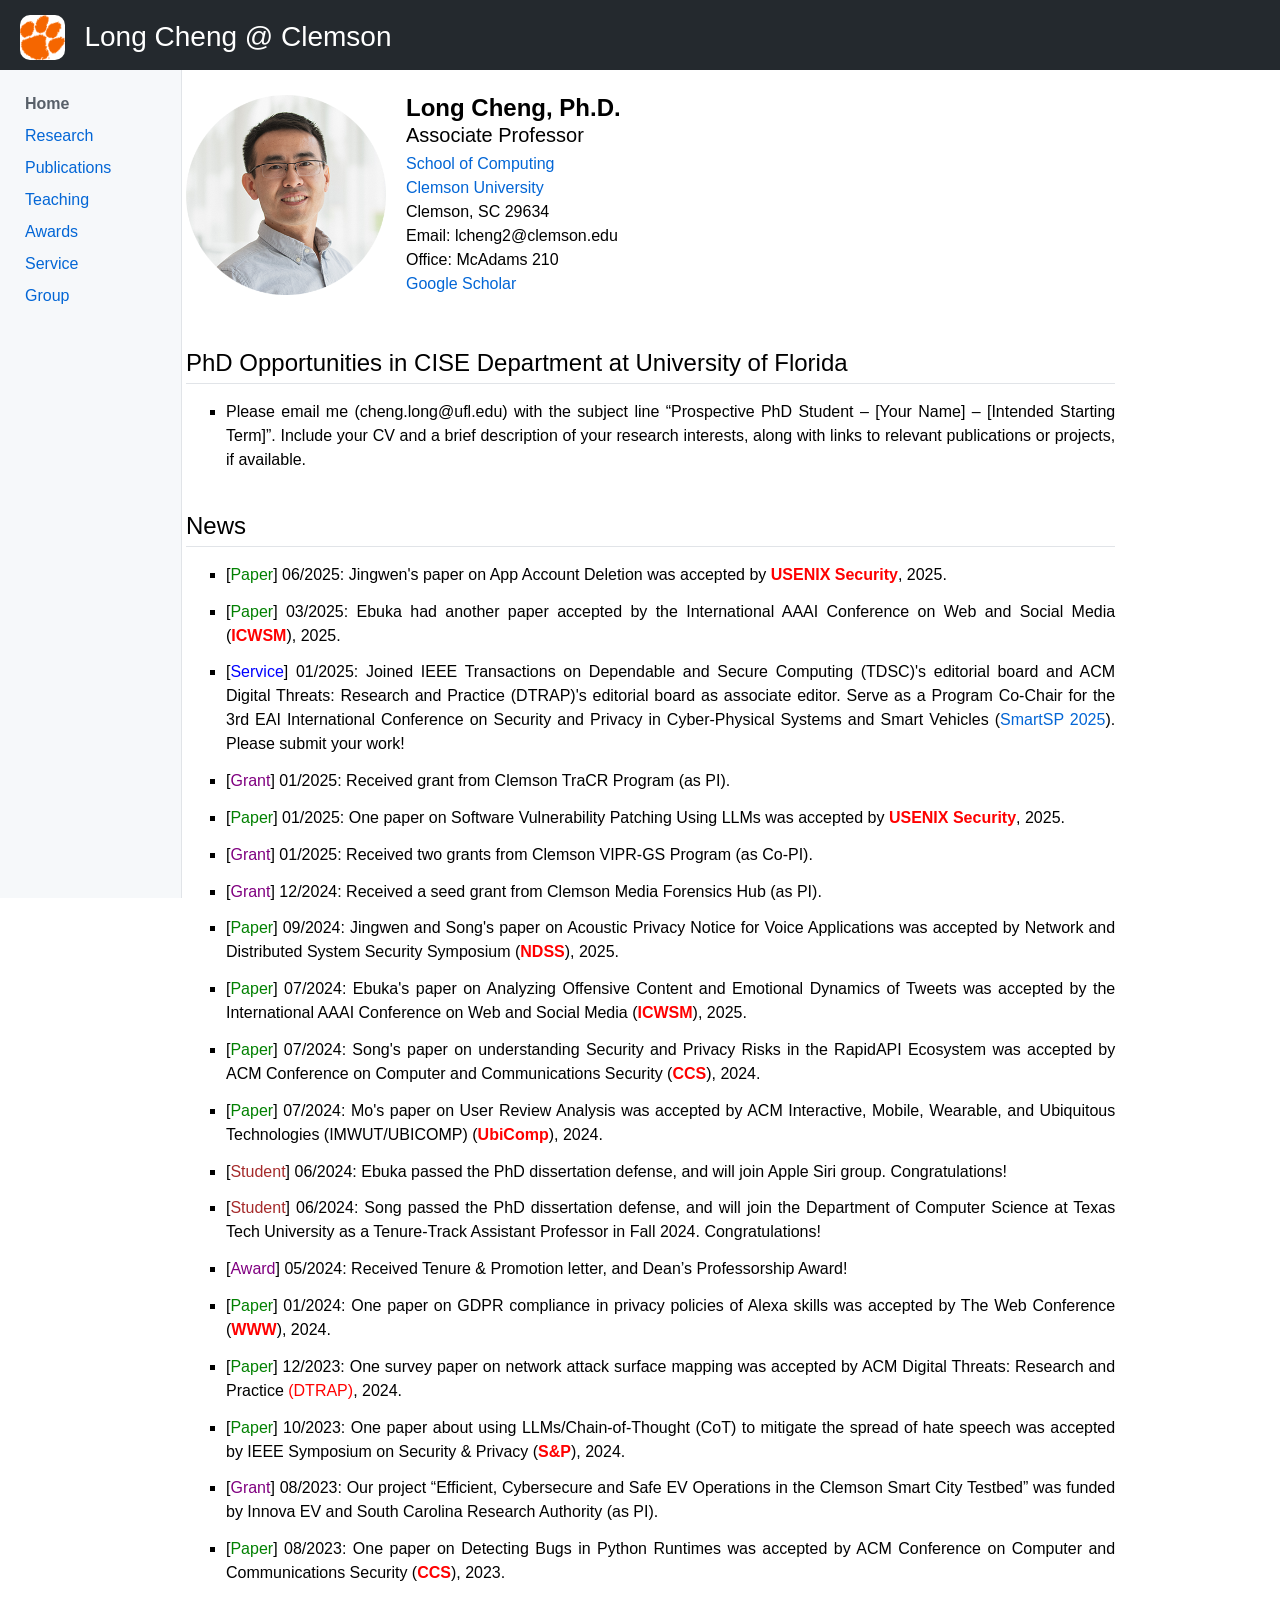
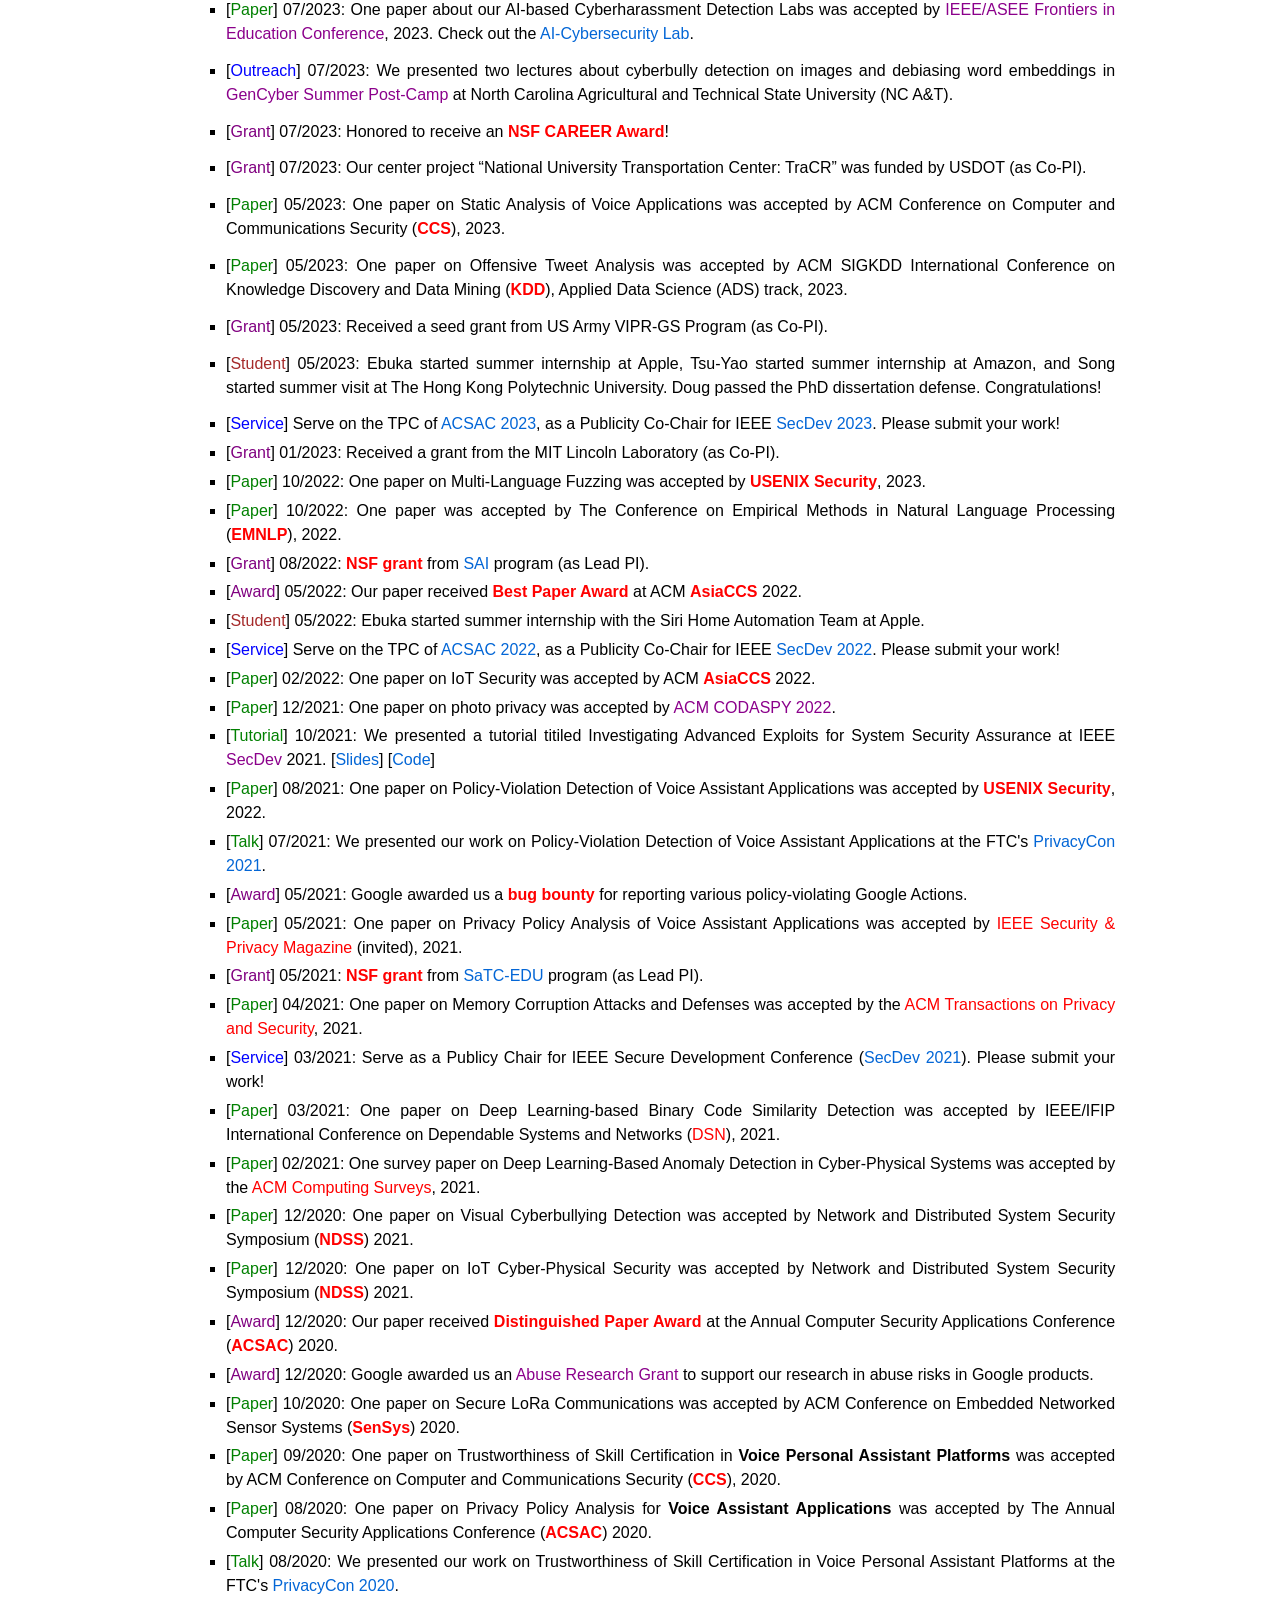
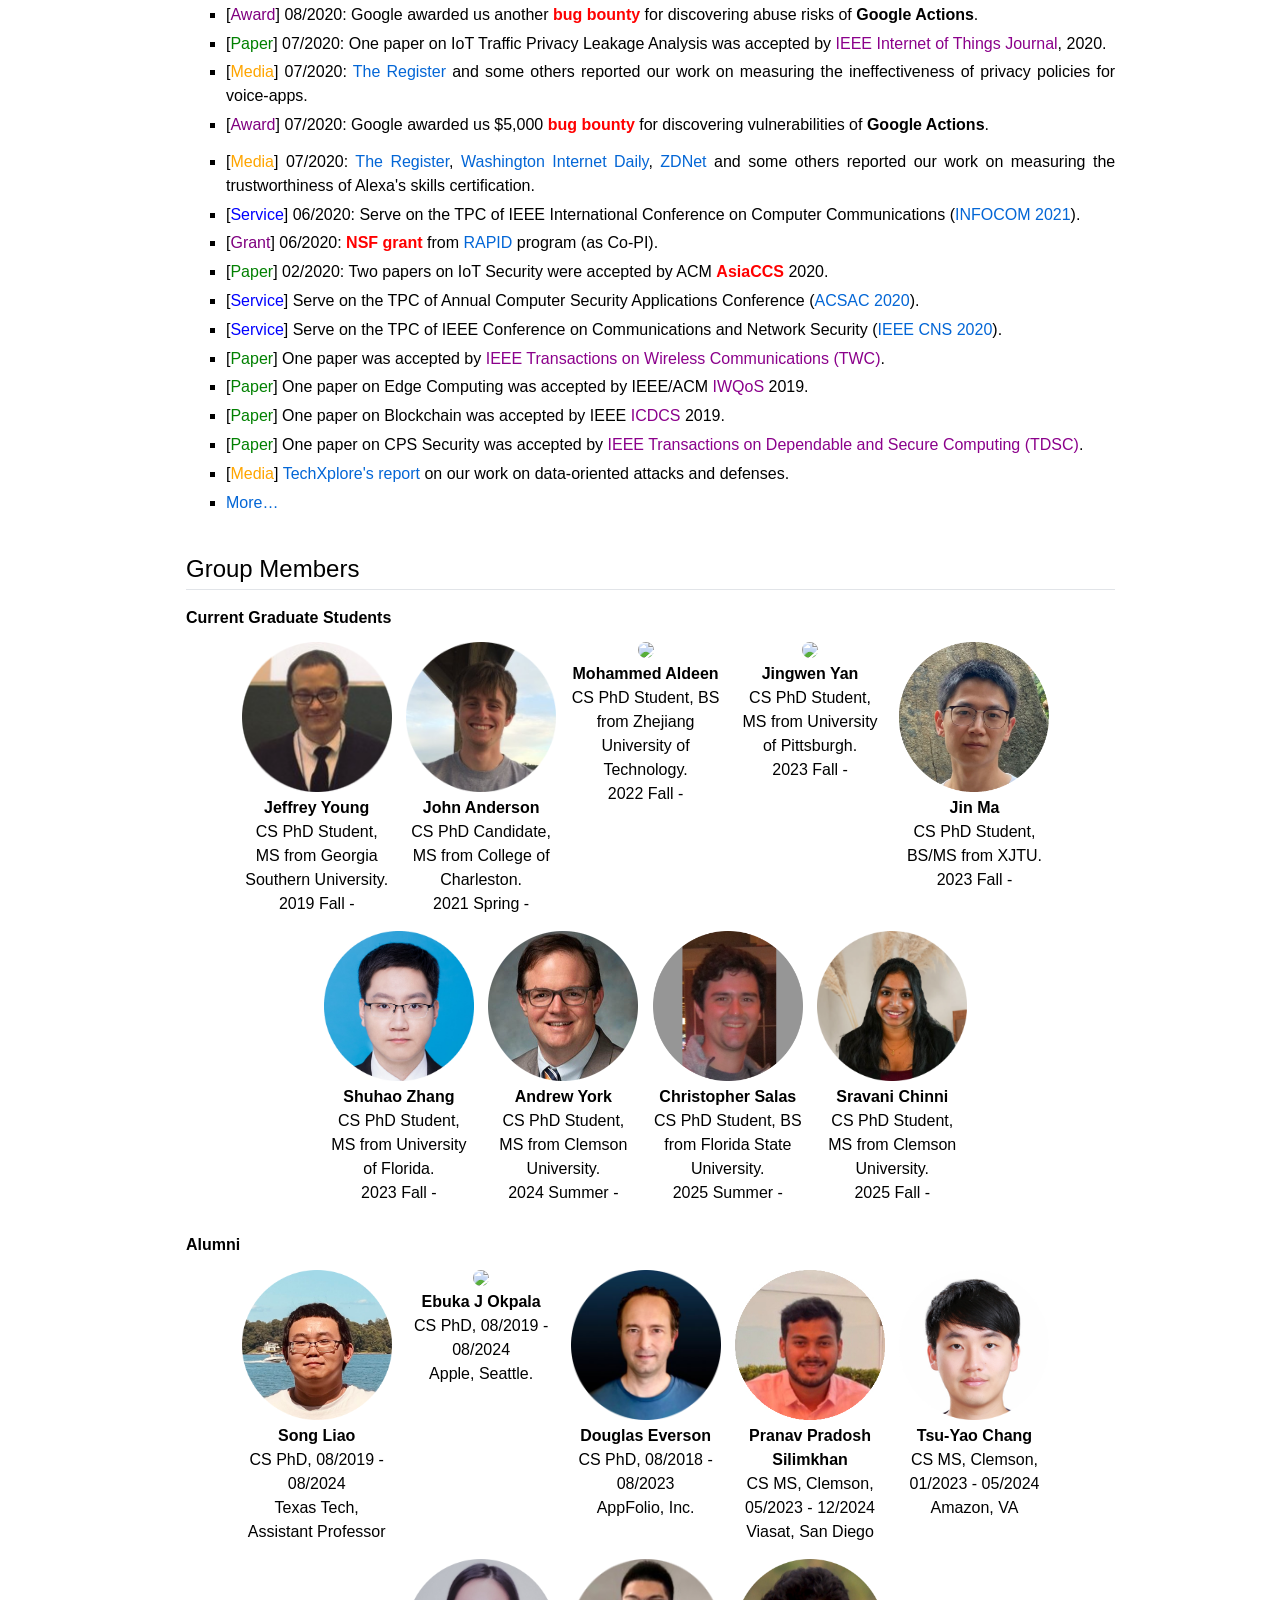
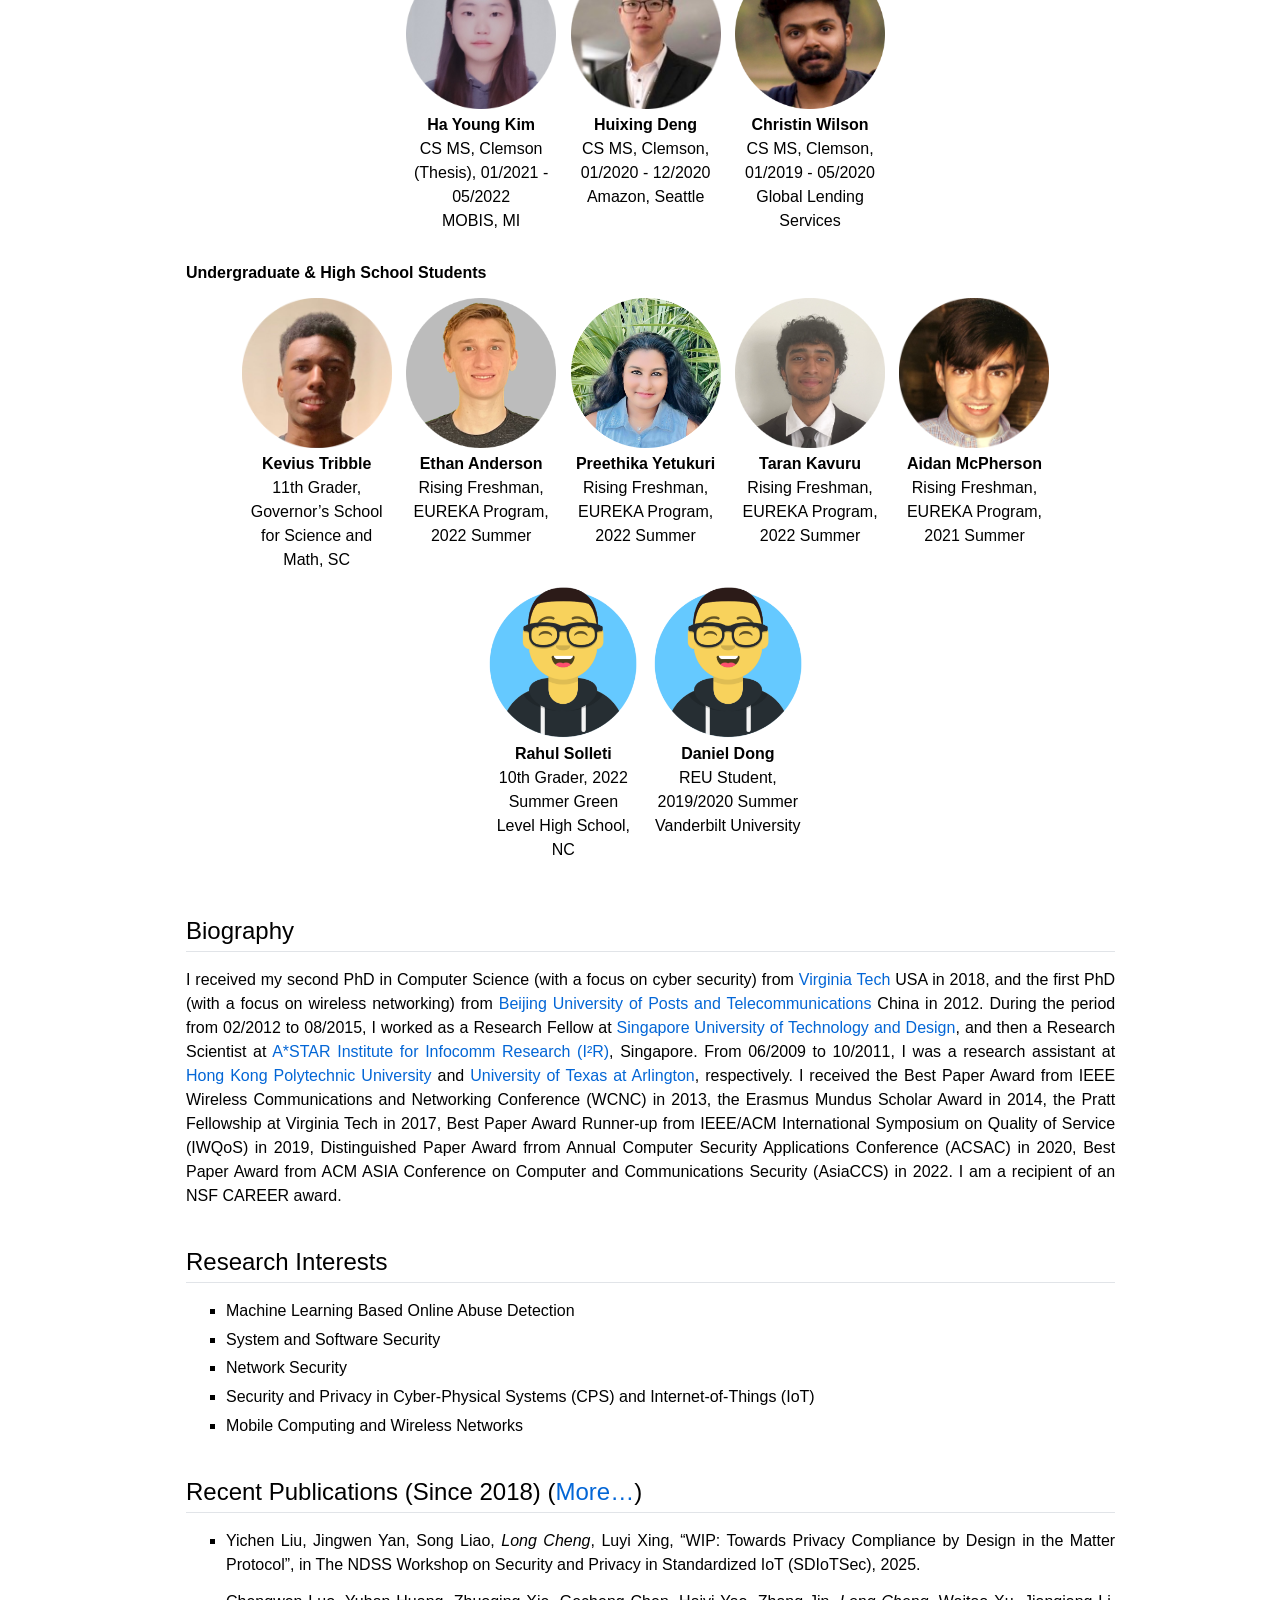
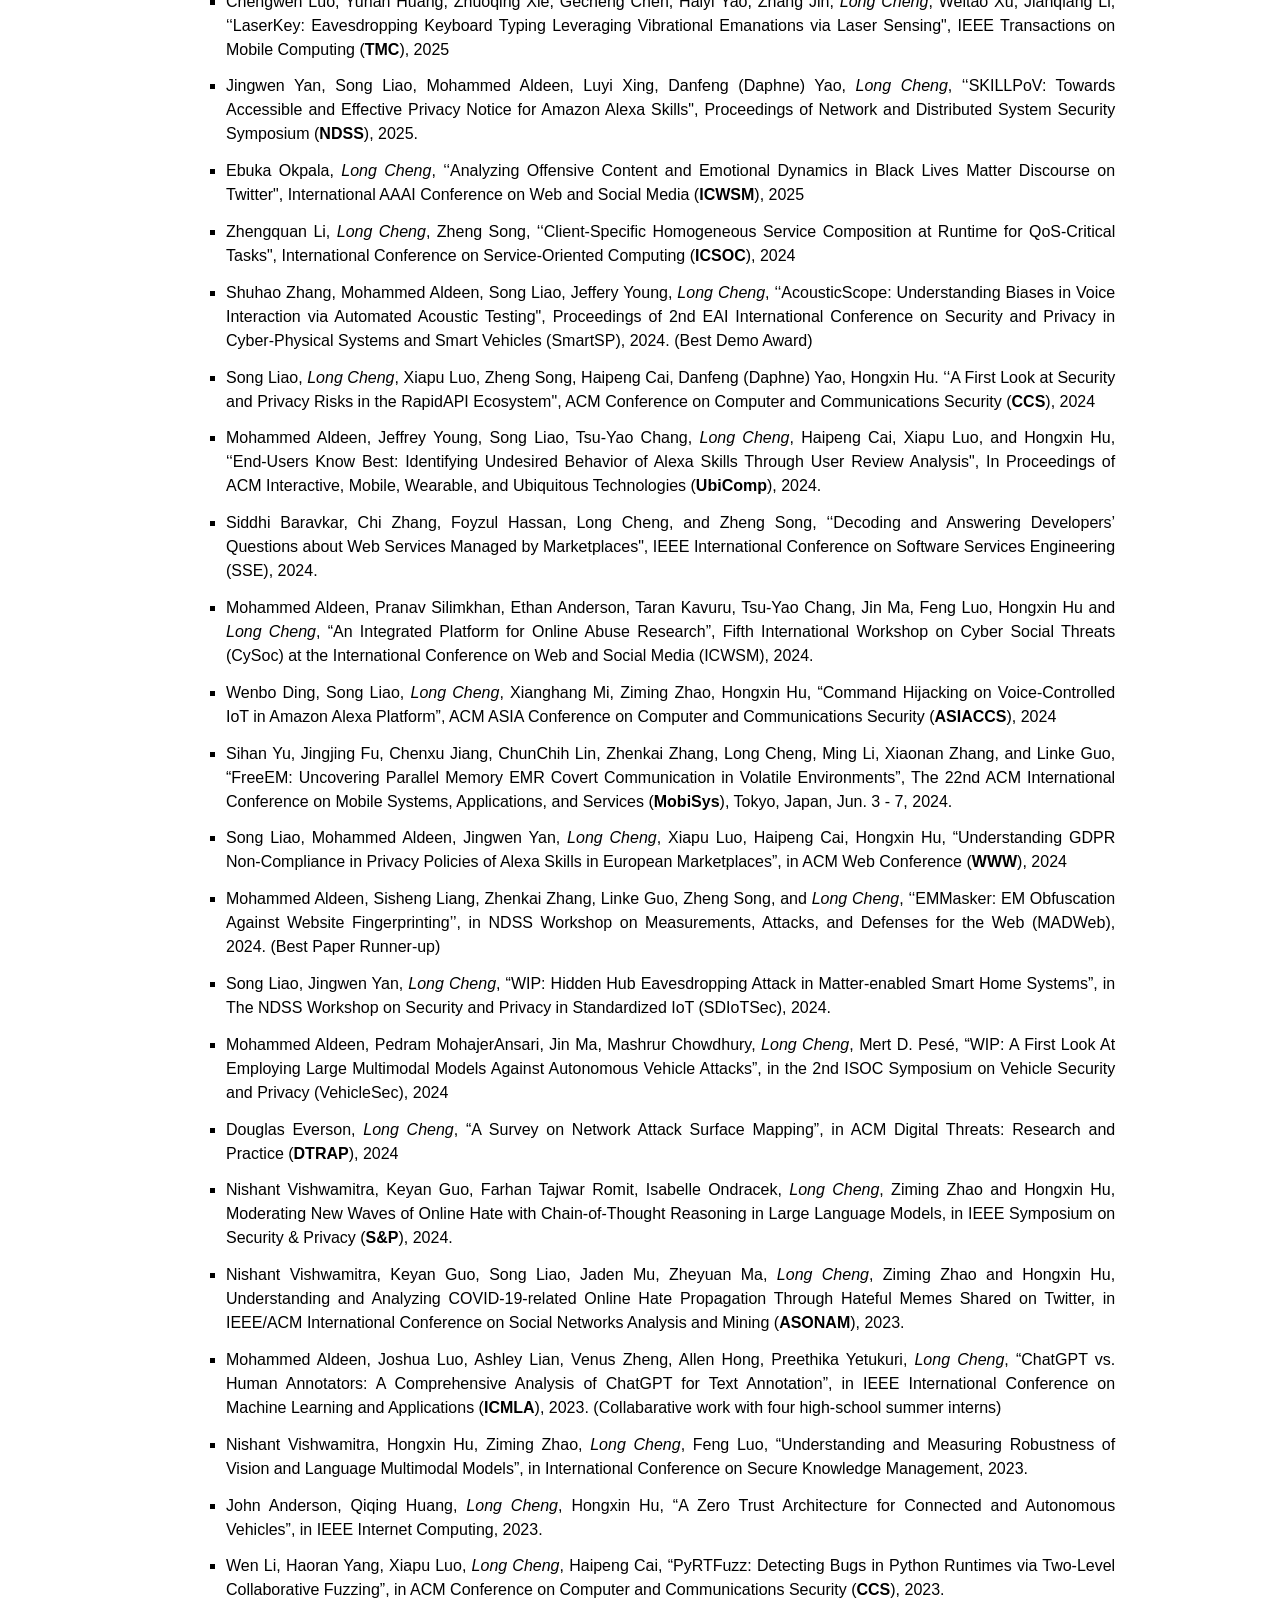
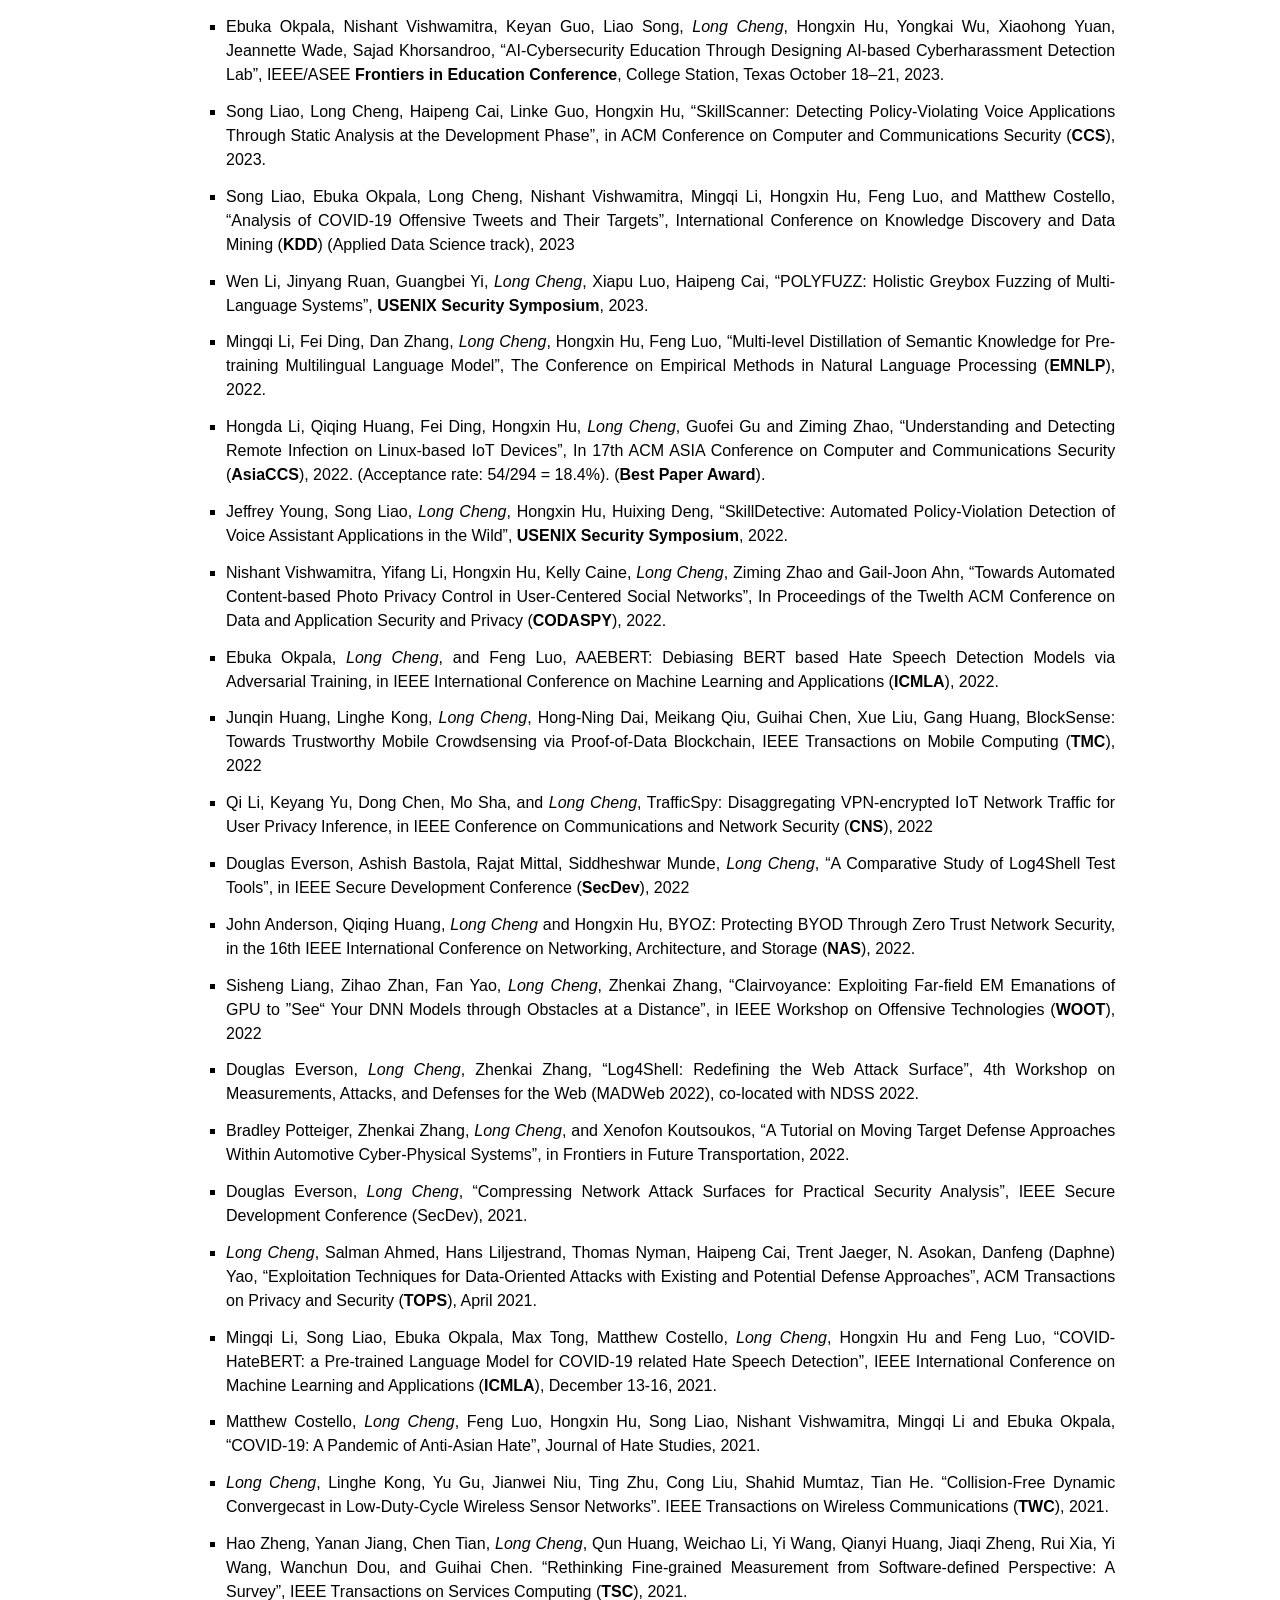
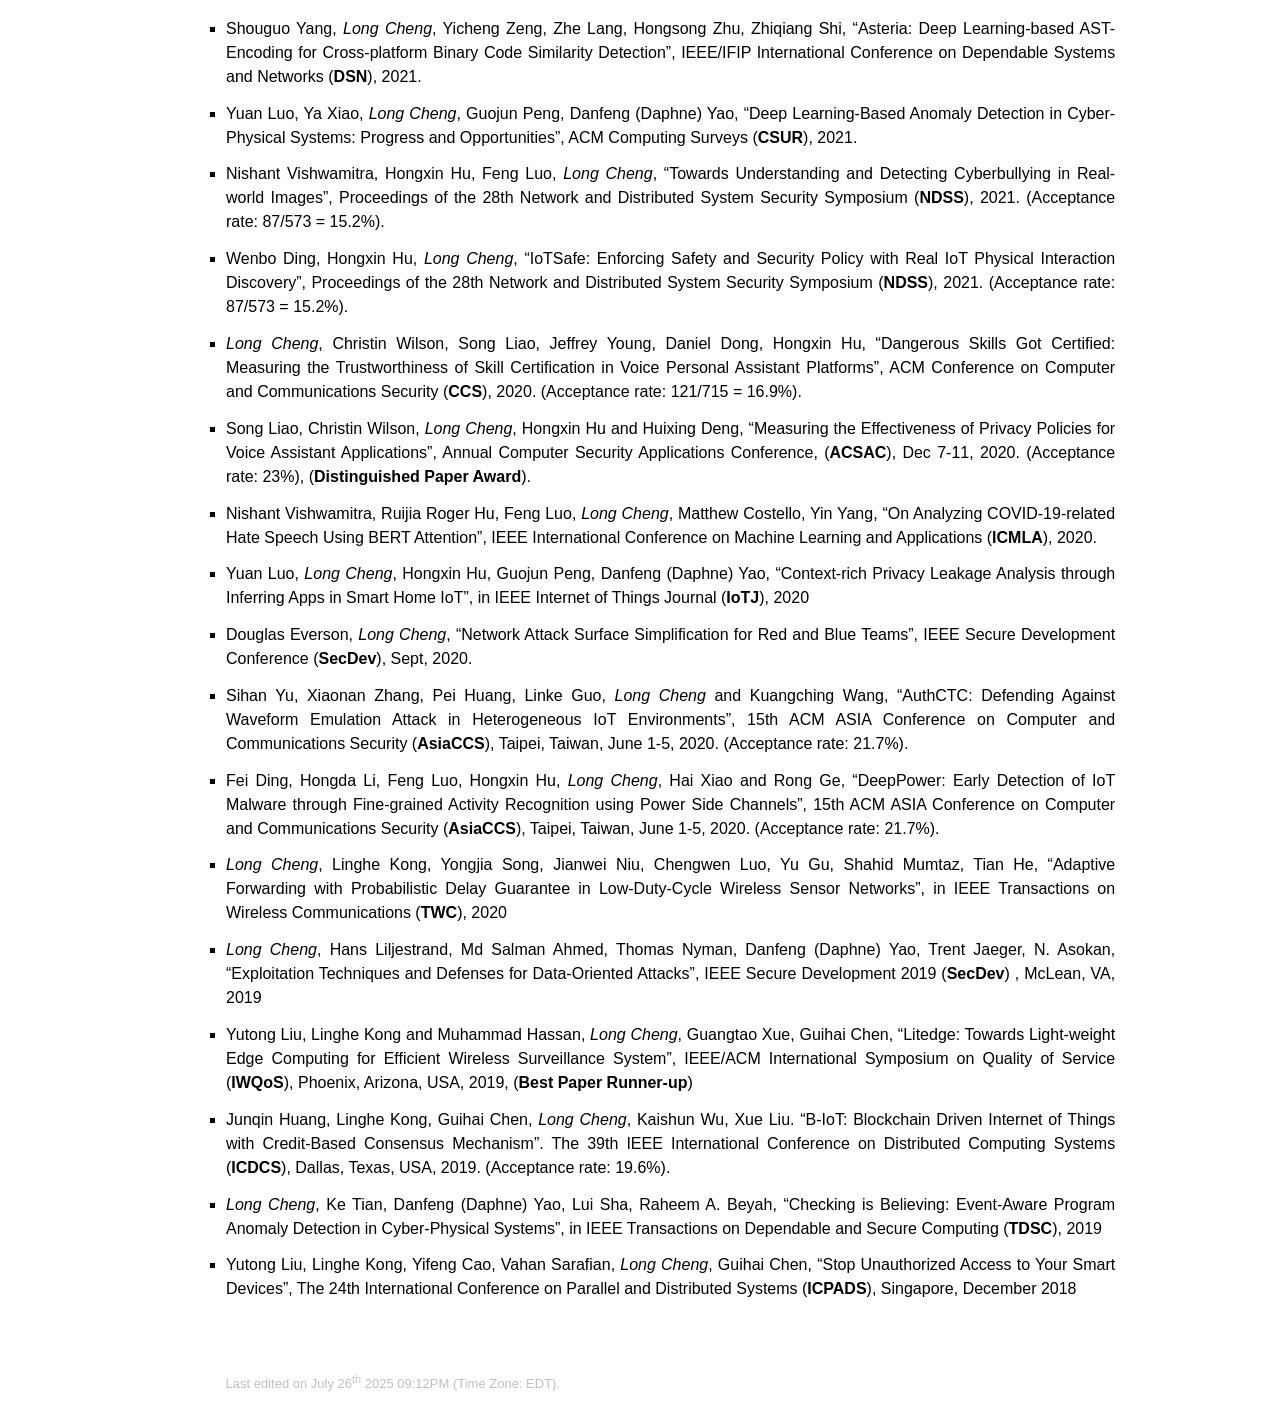
==== commit fbed6cc5: "Update index.html" ====
--- a/index.html
+++ b/index.html
@@ -63,15 +63,19 @@
 Office: McAdams 210<br />
 <a href="https://scholar.google.com/citations?user=GuaBhicAAAAJ&amp;hl=en" target=&ldquo;blank&rdquo;>Google Scholar</a></p>
 </div></div>
-<h2>News</h2>
+
+<h2>PhD Opportunities in CISE Department at University of Florida </h2>
 <ul>		
 	<li>
-		<p> PhD Opportunities at Department of Computer & Information Science & Engineering (CISE), University of Florida: please email me (cheng.long@ufl.edu) with 
+		<p> Please email me (cheng.long@ufl.edu) with 
 	the subject line “Prospective PhD Student – [Your Name] – [Intended Starting Term]”. Include your CV and a brief description of your research interests, 
 	along with links to relevant publications or projects, if available.
 		</p>
 	</li>
 </ul>
+	
+<h2>News</h2>
+
 <ul>
 <li><p>[<font color="green">Paper</font>] 06/2025: Jingwen's paper on App Account Deletion was accepted by <font color="red"><b>USENIX Security</b></font>, 2025.</p>
 </li>
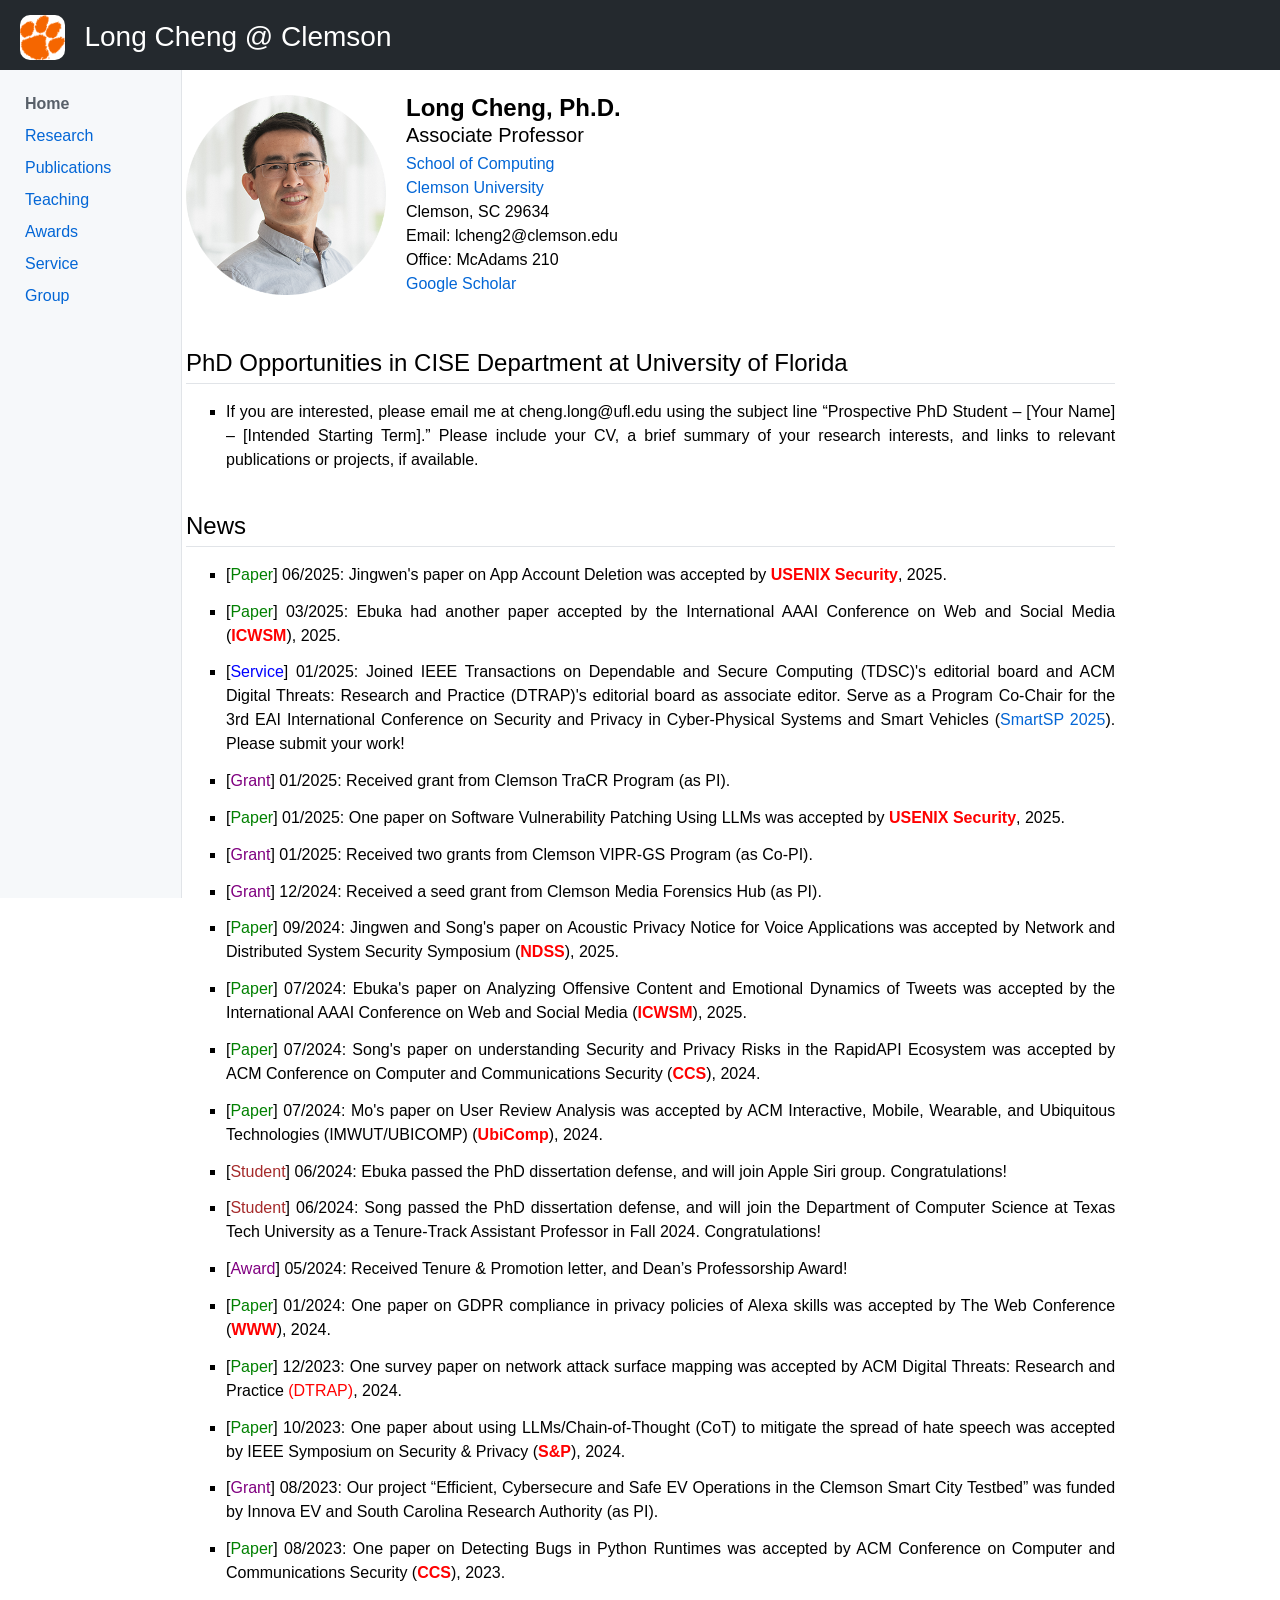
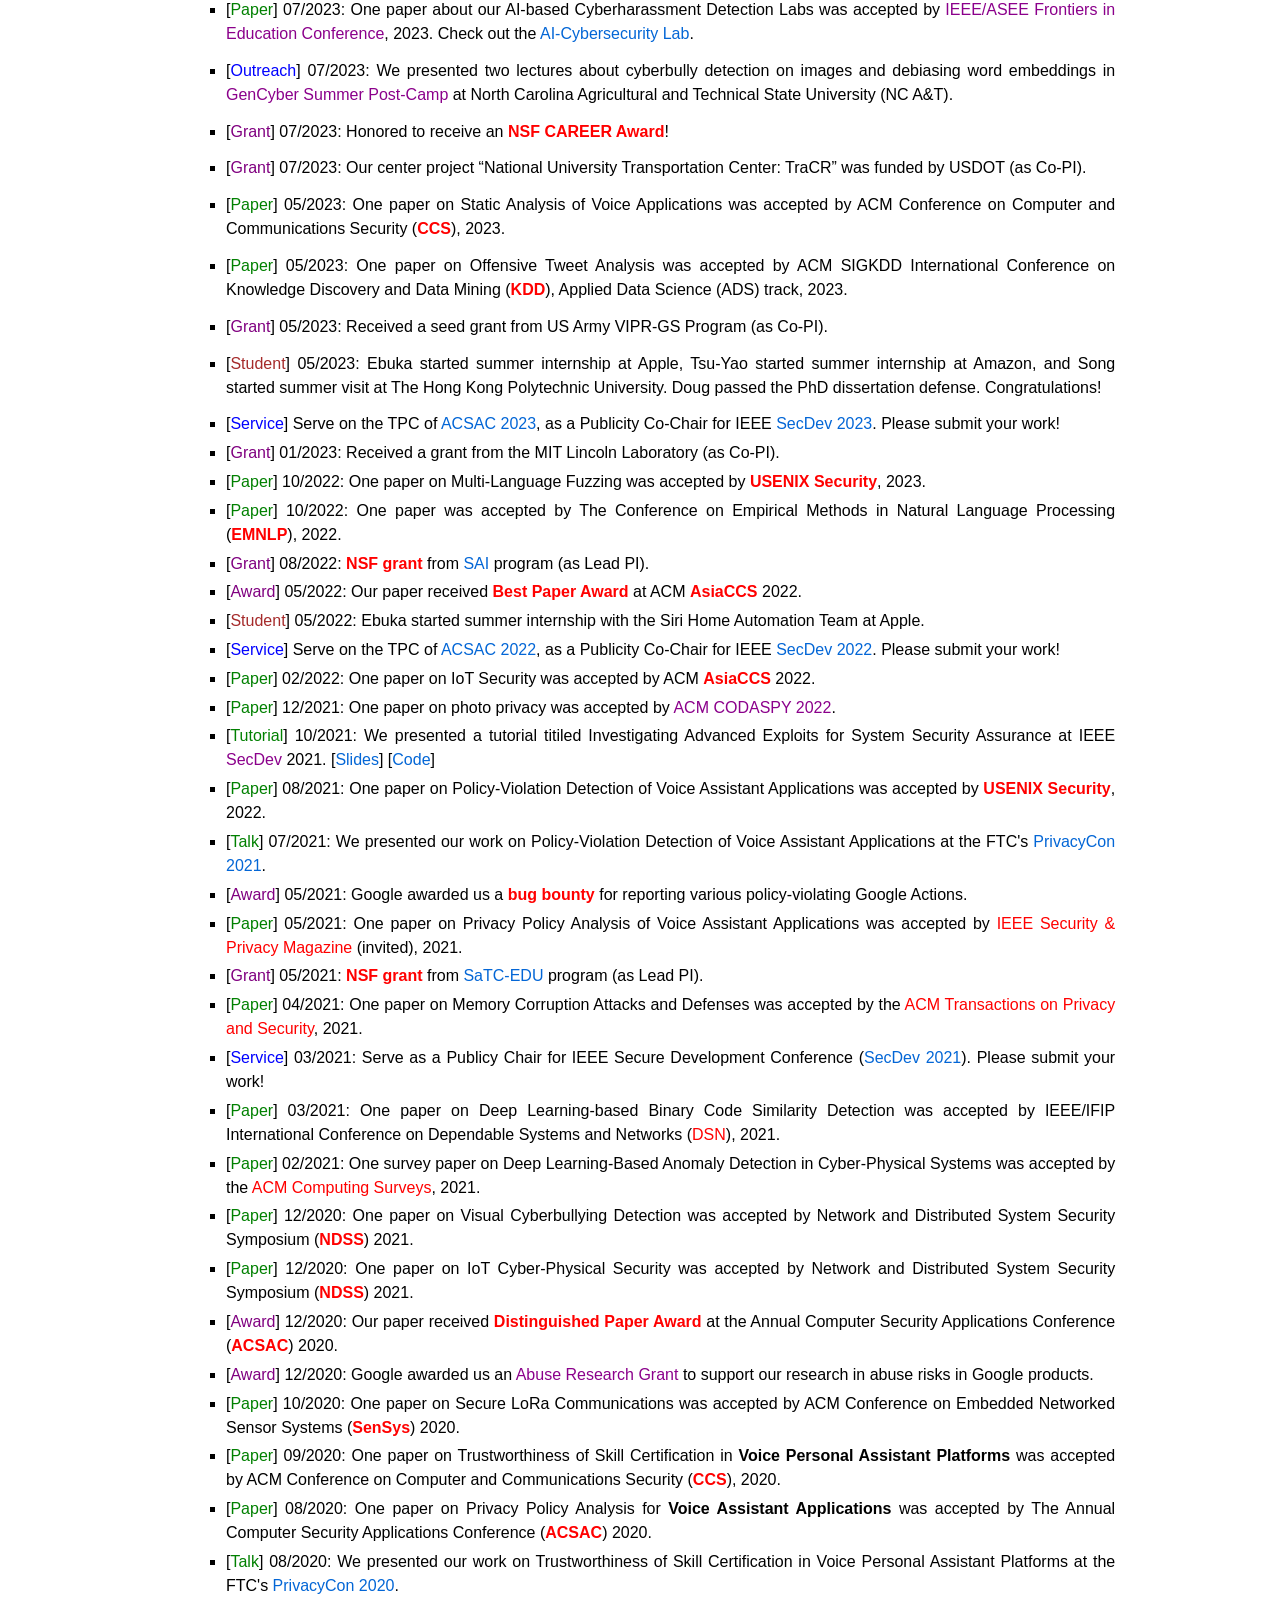
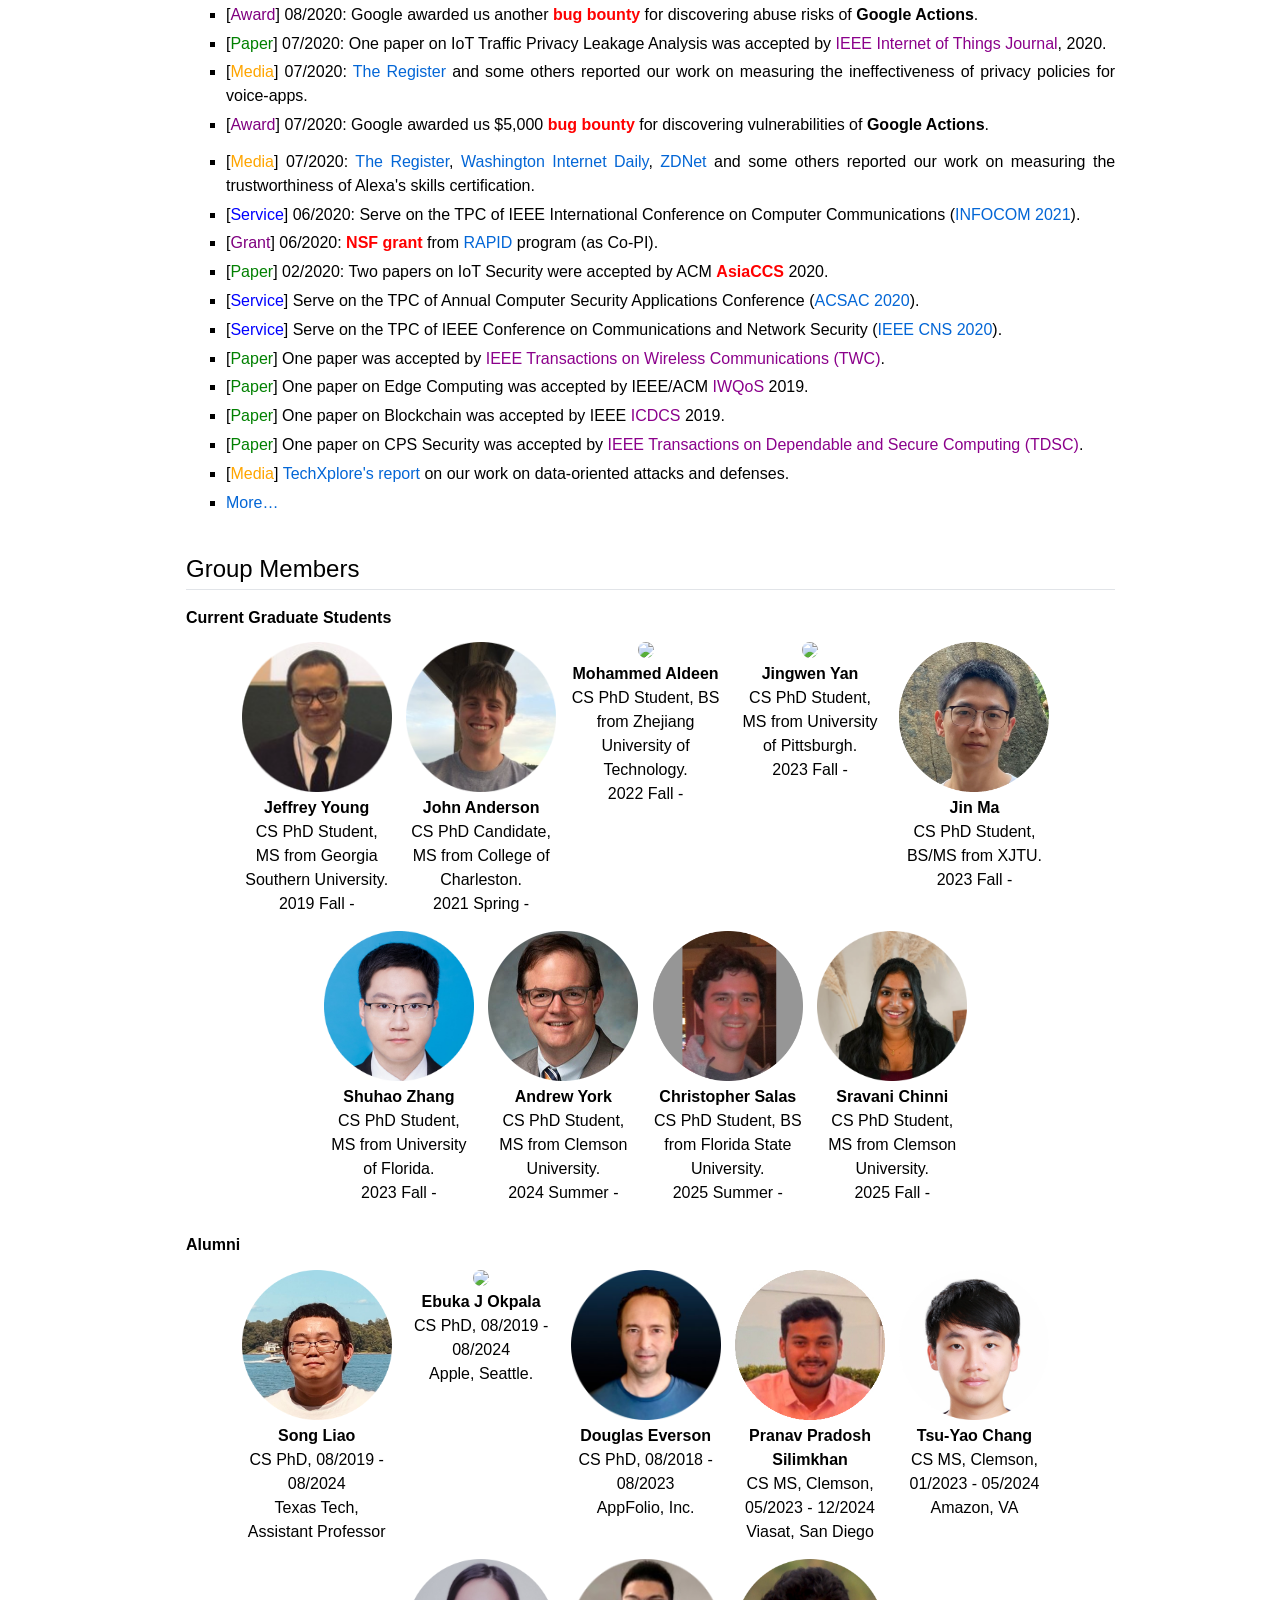
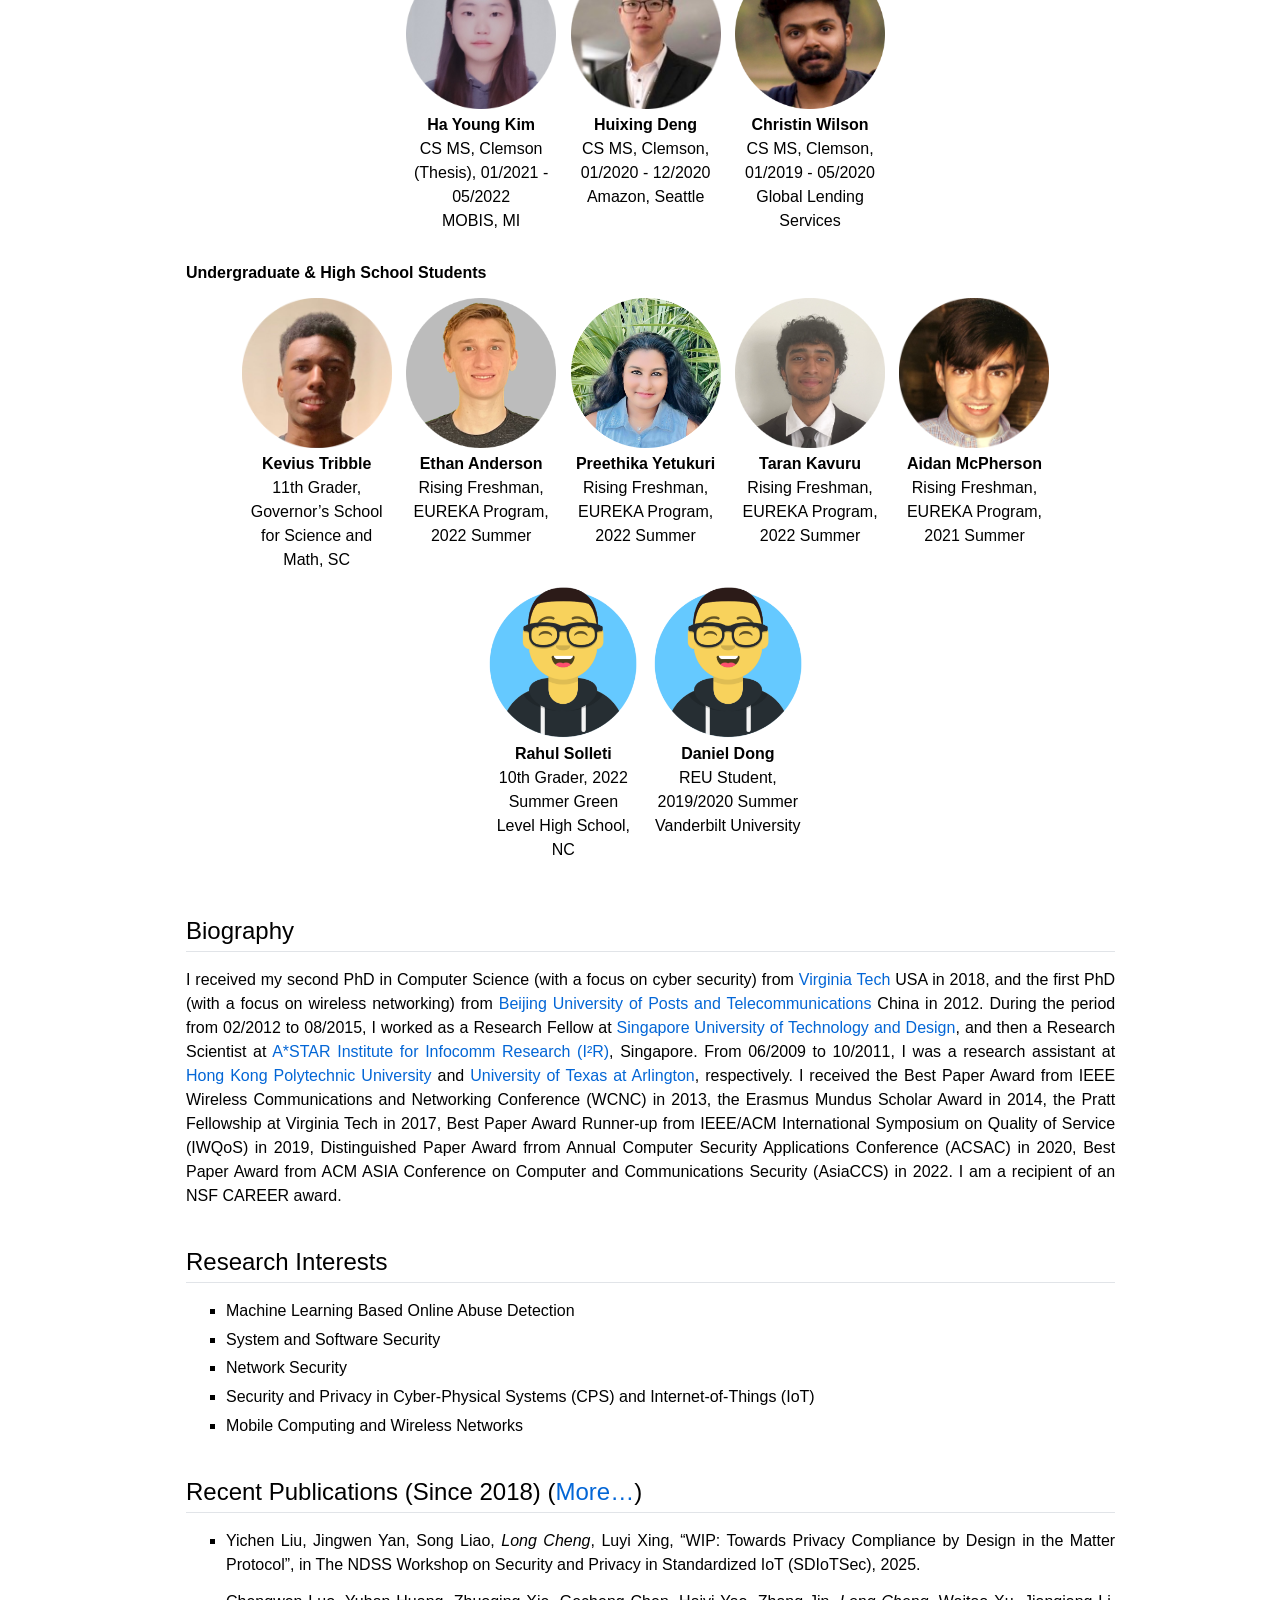
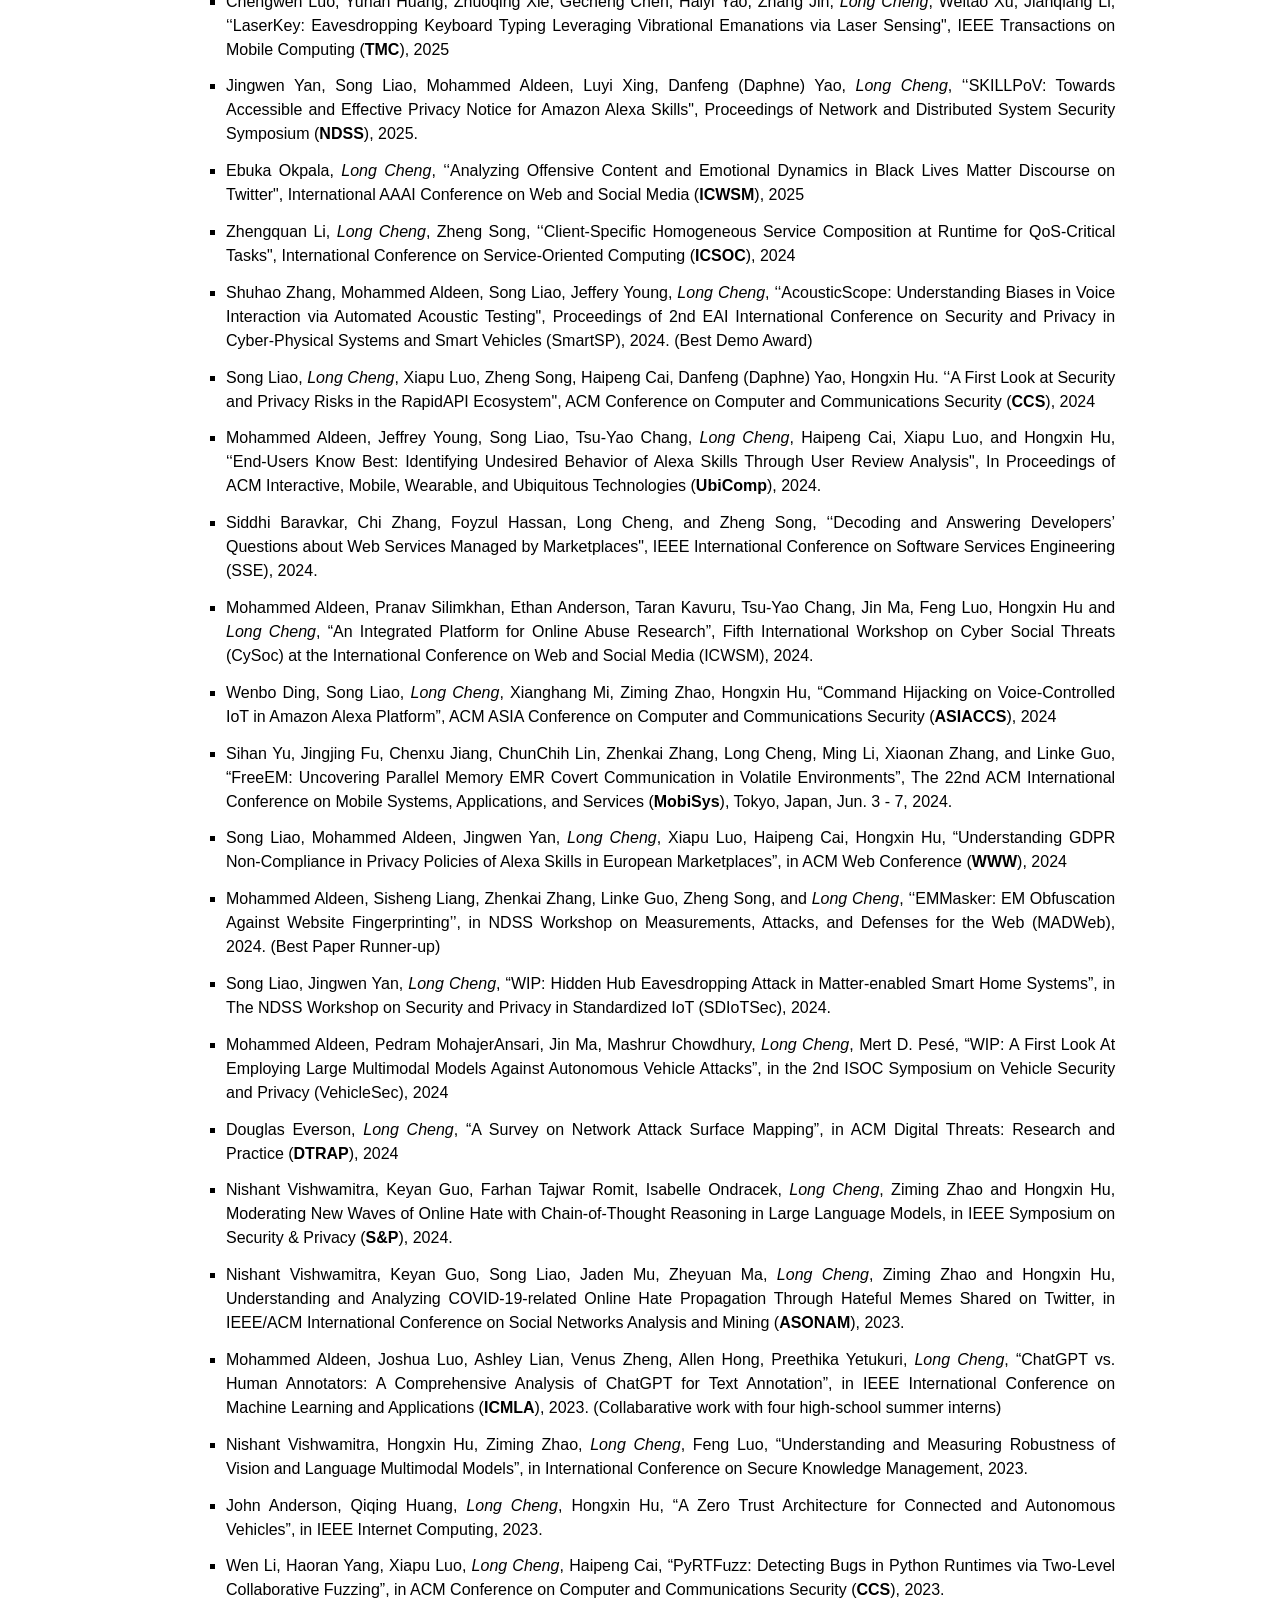
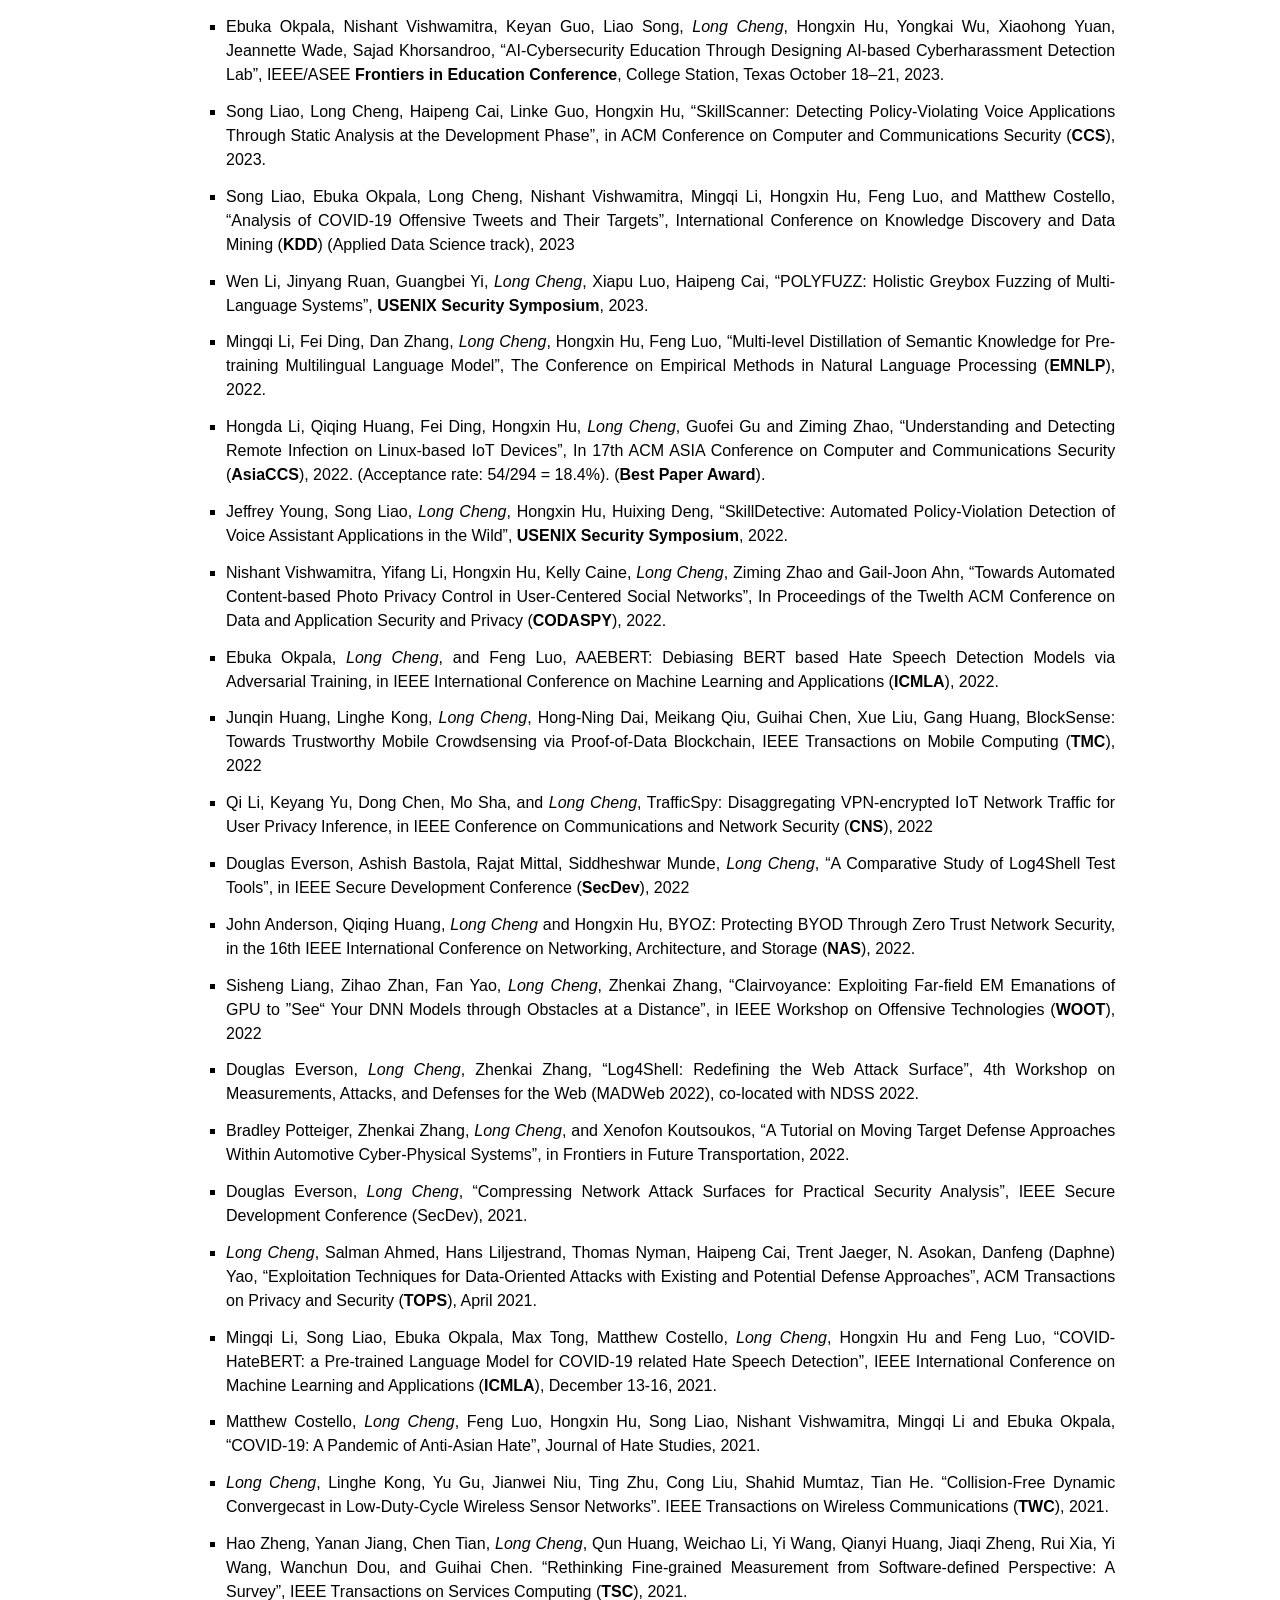
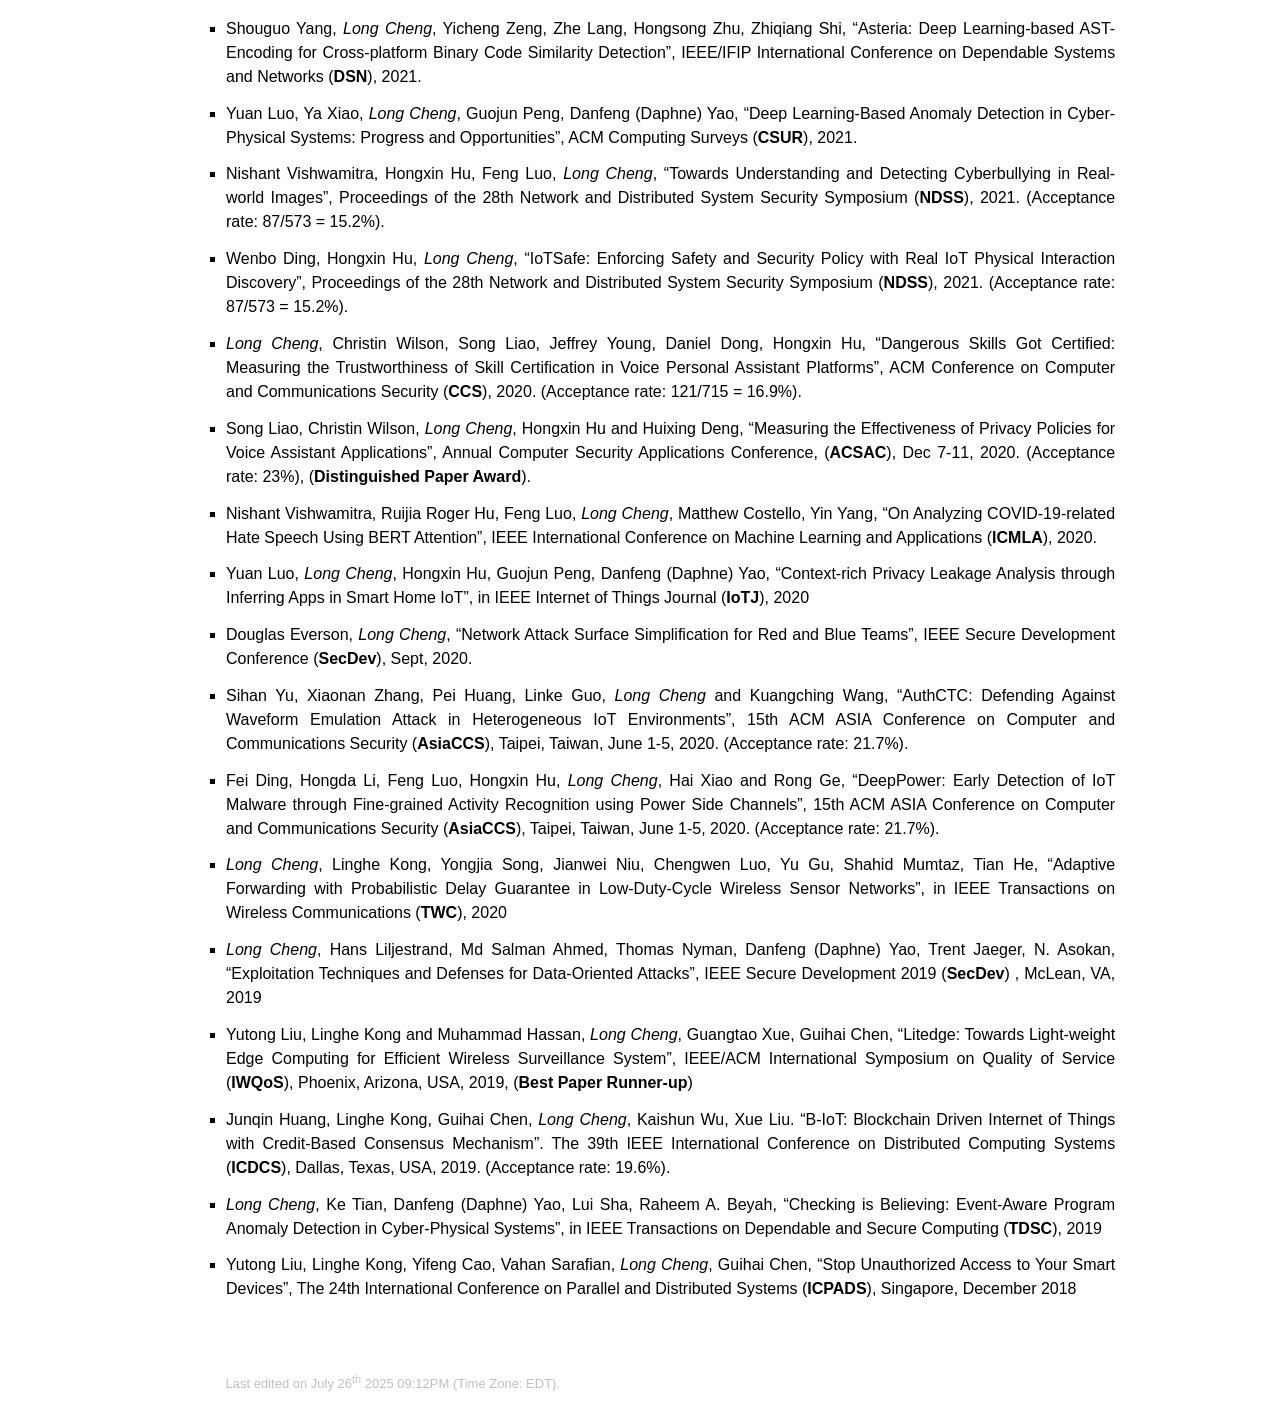
==== commit 69ade1fc: "Update index.html" ====
--- a/index.html
+++ b/index.html
@@ -67,9 +67,7 @@
 <h2>PhD Opportunities in CISE Department at University of Florida </h2>
 <ul>		
 	<li>
-		<p> Please email me (cheng.long@ufl.edu) with 
-	the subject line “Prospective PhD Student – [Your Name] – [Intended Starting Term]”. Include your CV and a brief description of your research interests, 
-	along with links to relevant publications or projects, if available.
+		<p> If you are interested, please email me at cheng.long@ufl.edu using the subject line “Prospective PhD Student – [Your Name] – [Intended Starting Term].” Please include your CV, a brief summary of your research interests, and links to relevant publications or projects, if available.
 		</p>
 	</li>
 </ul>
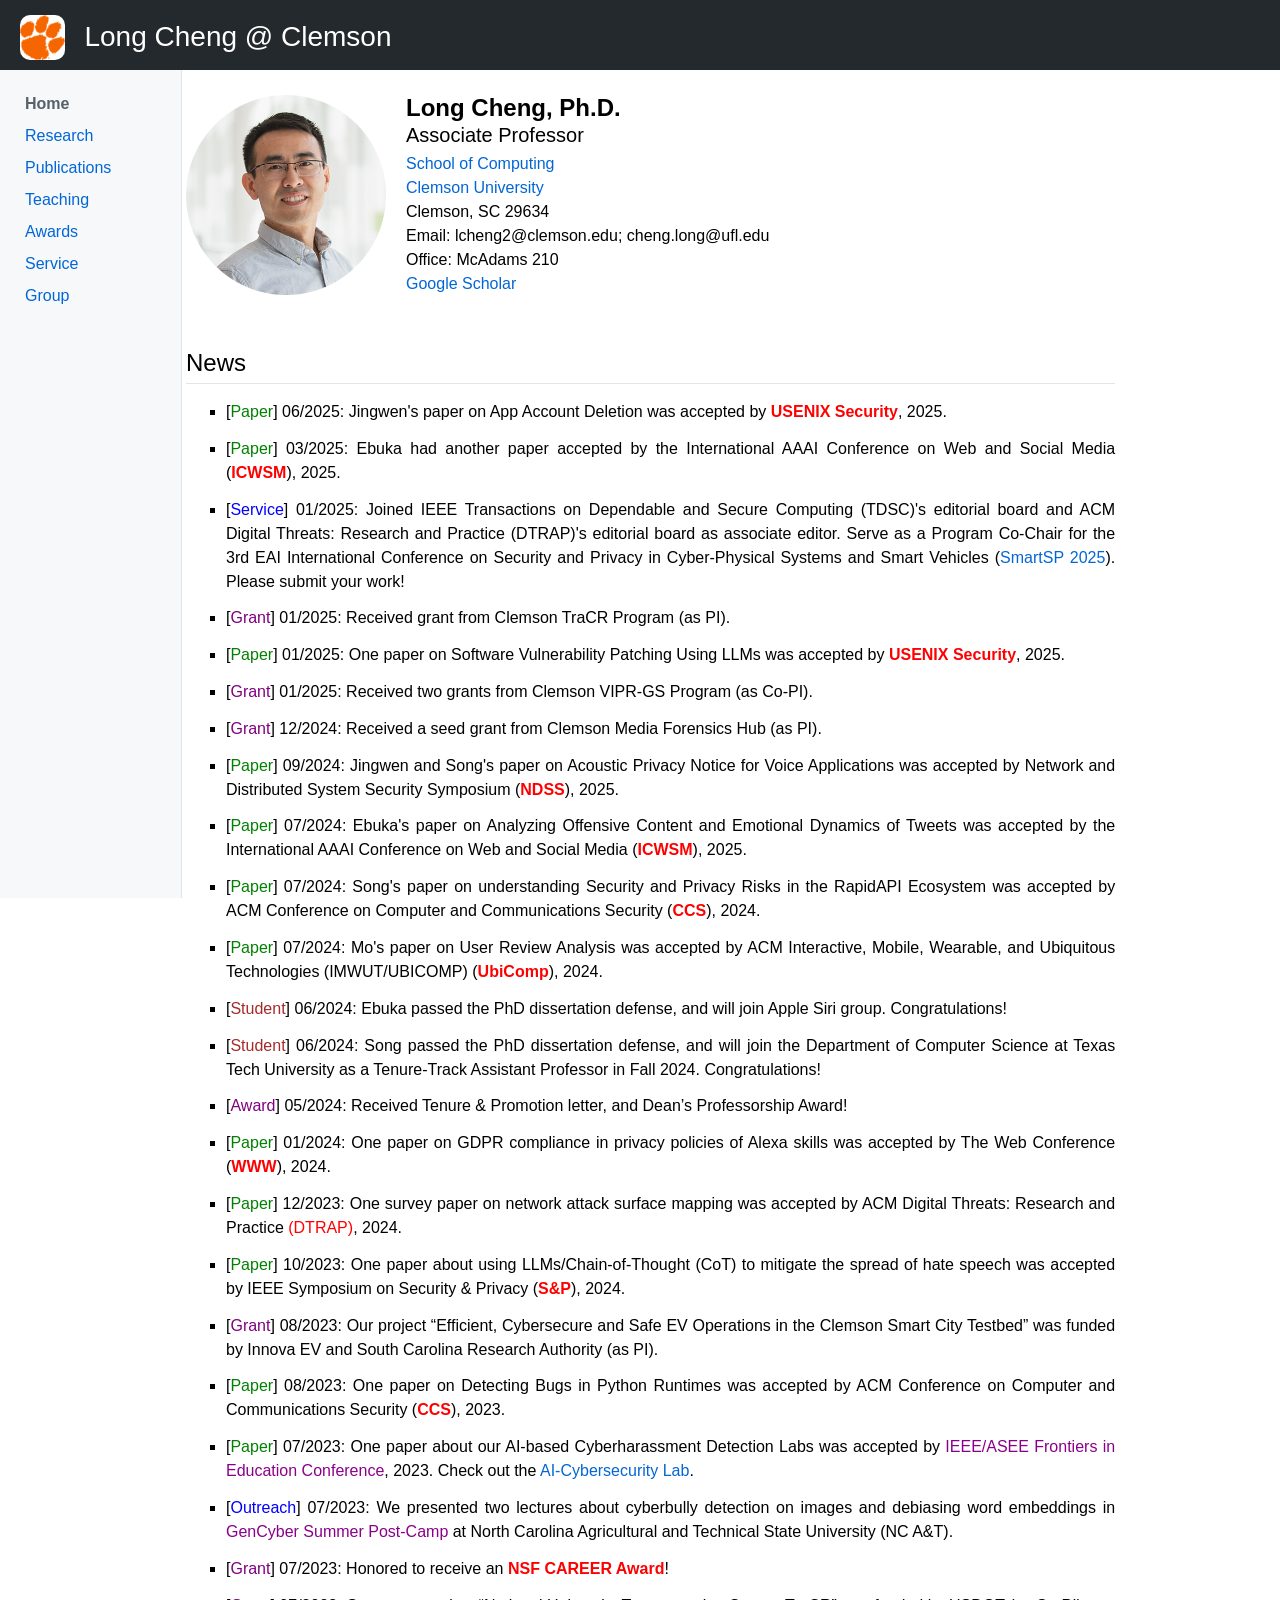
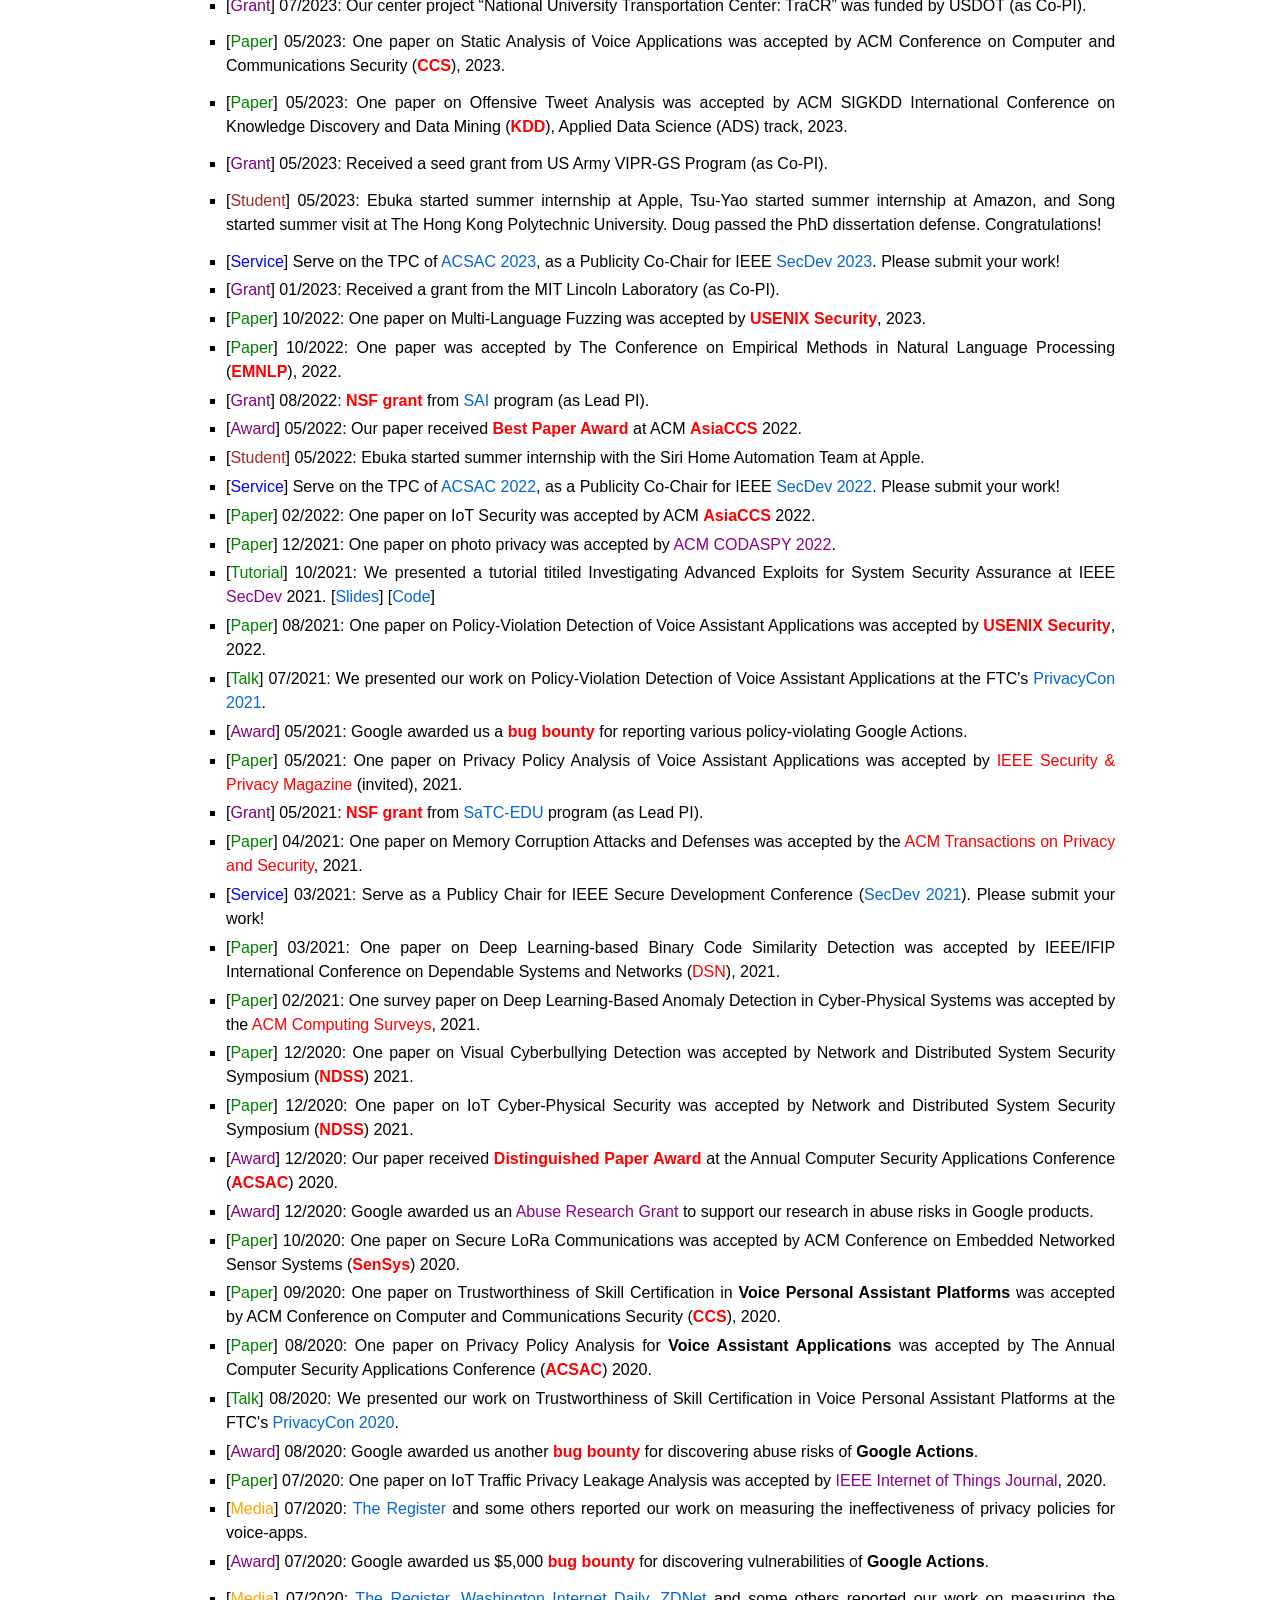
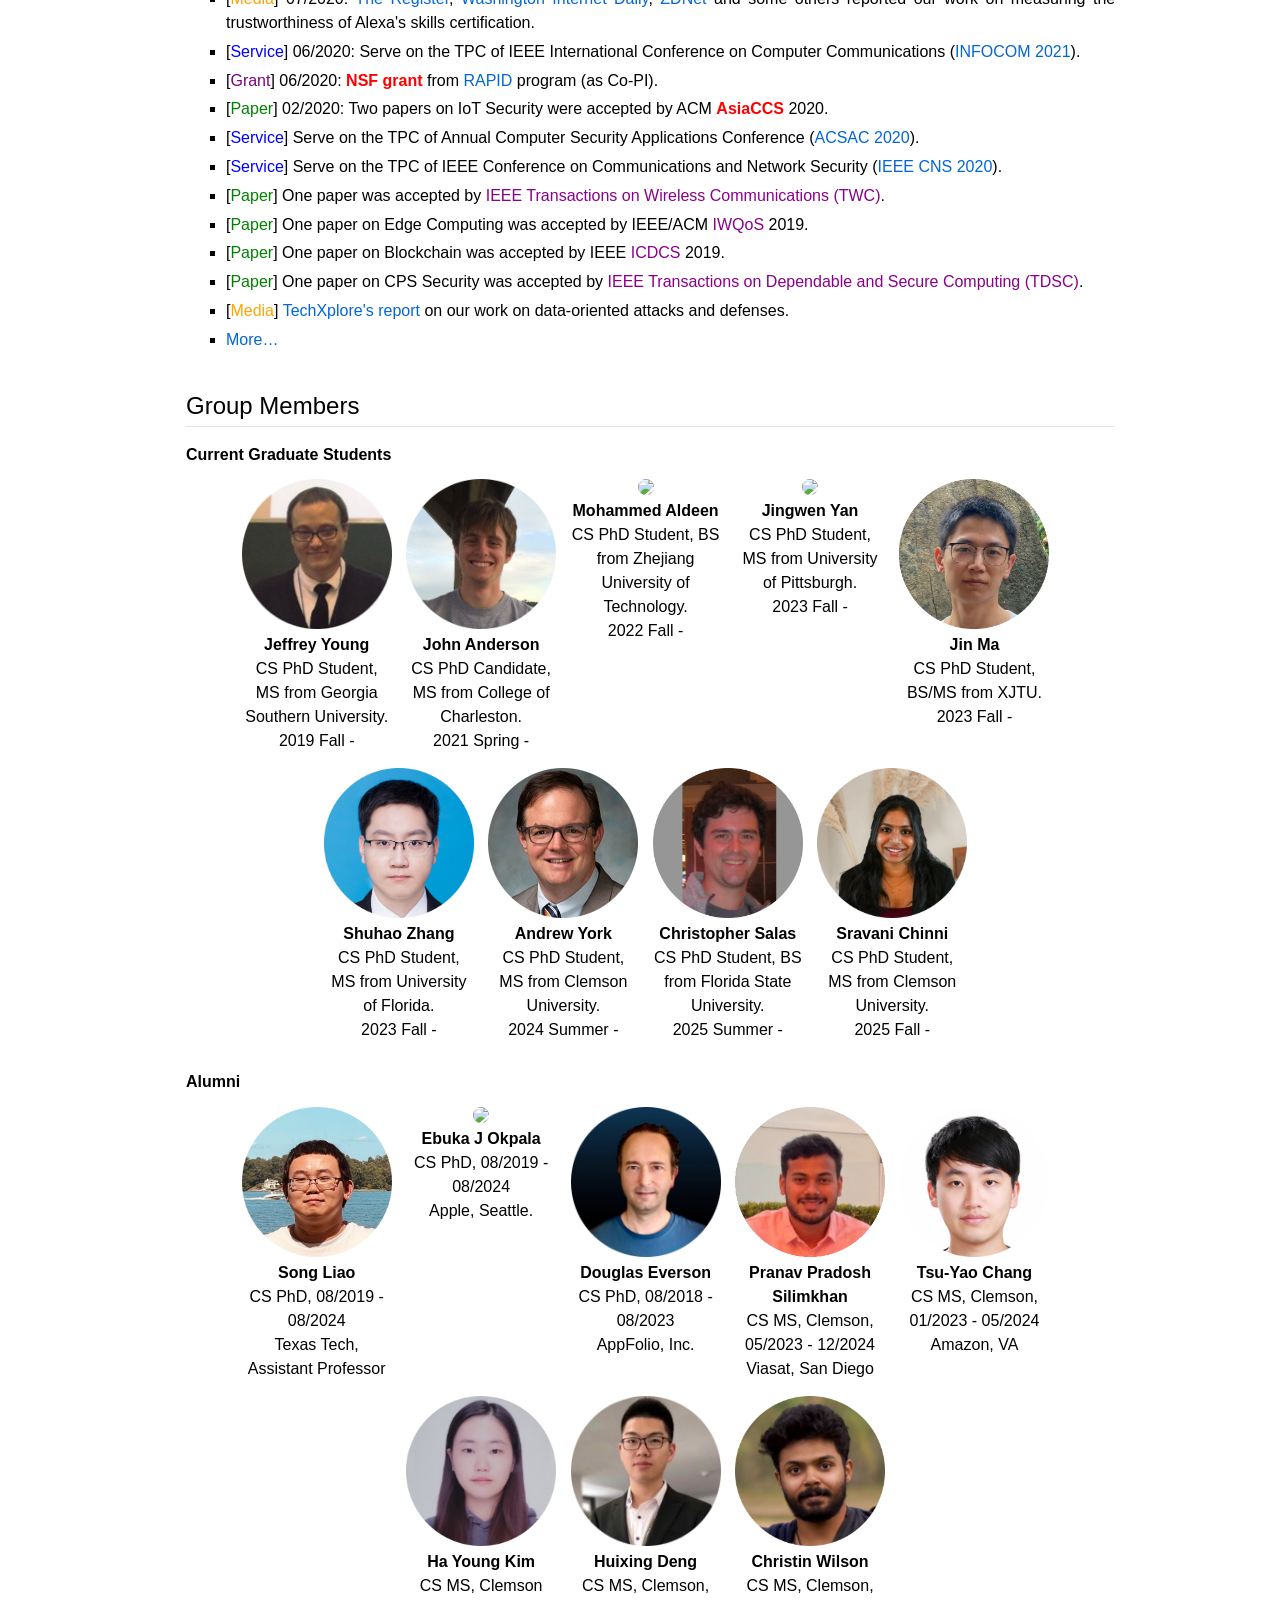
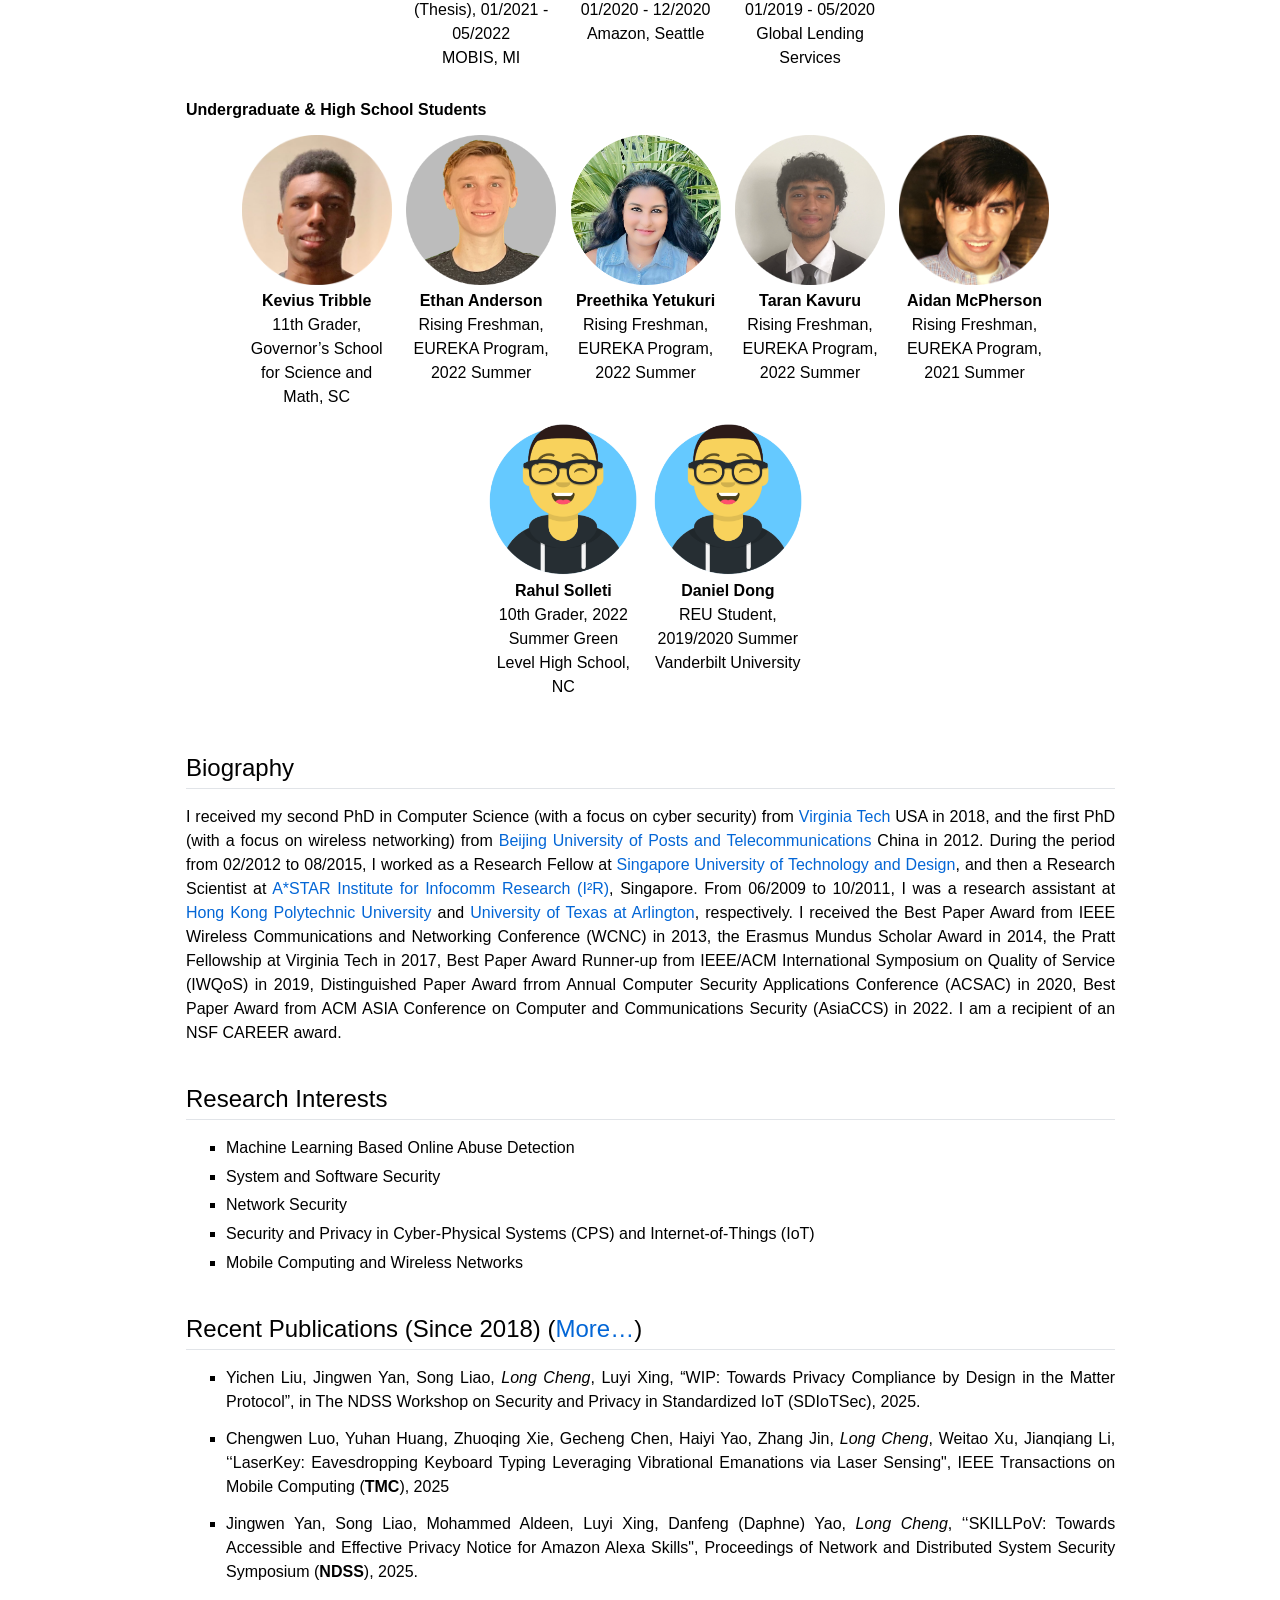
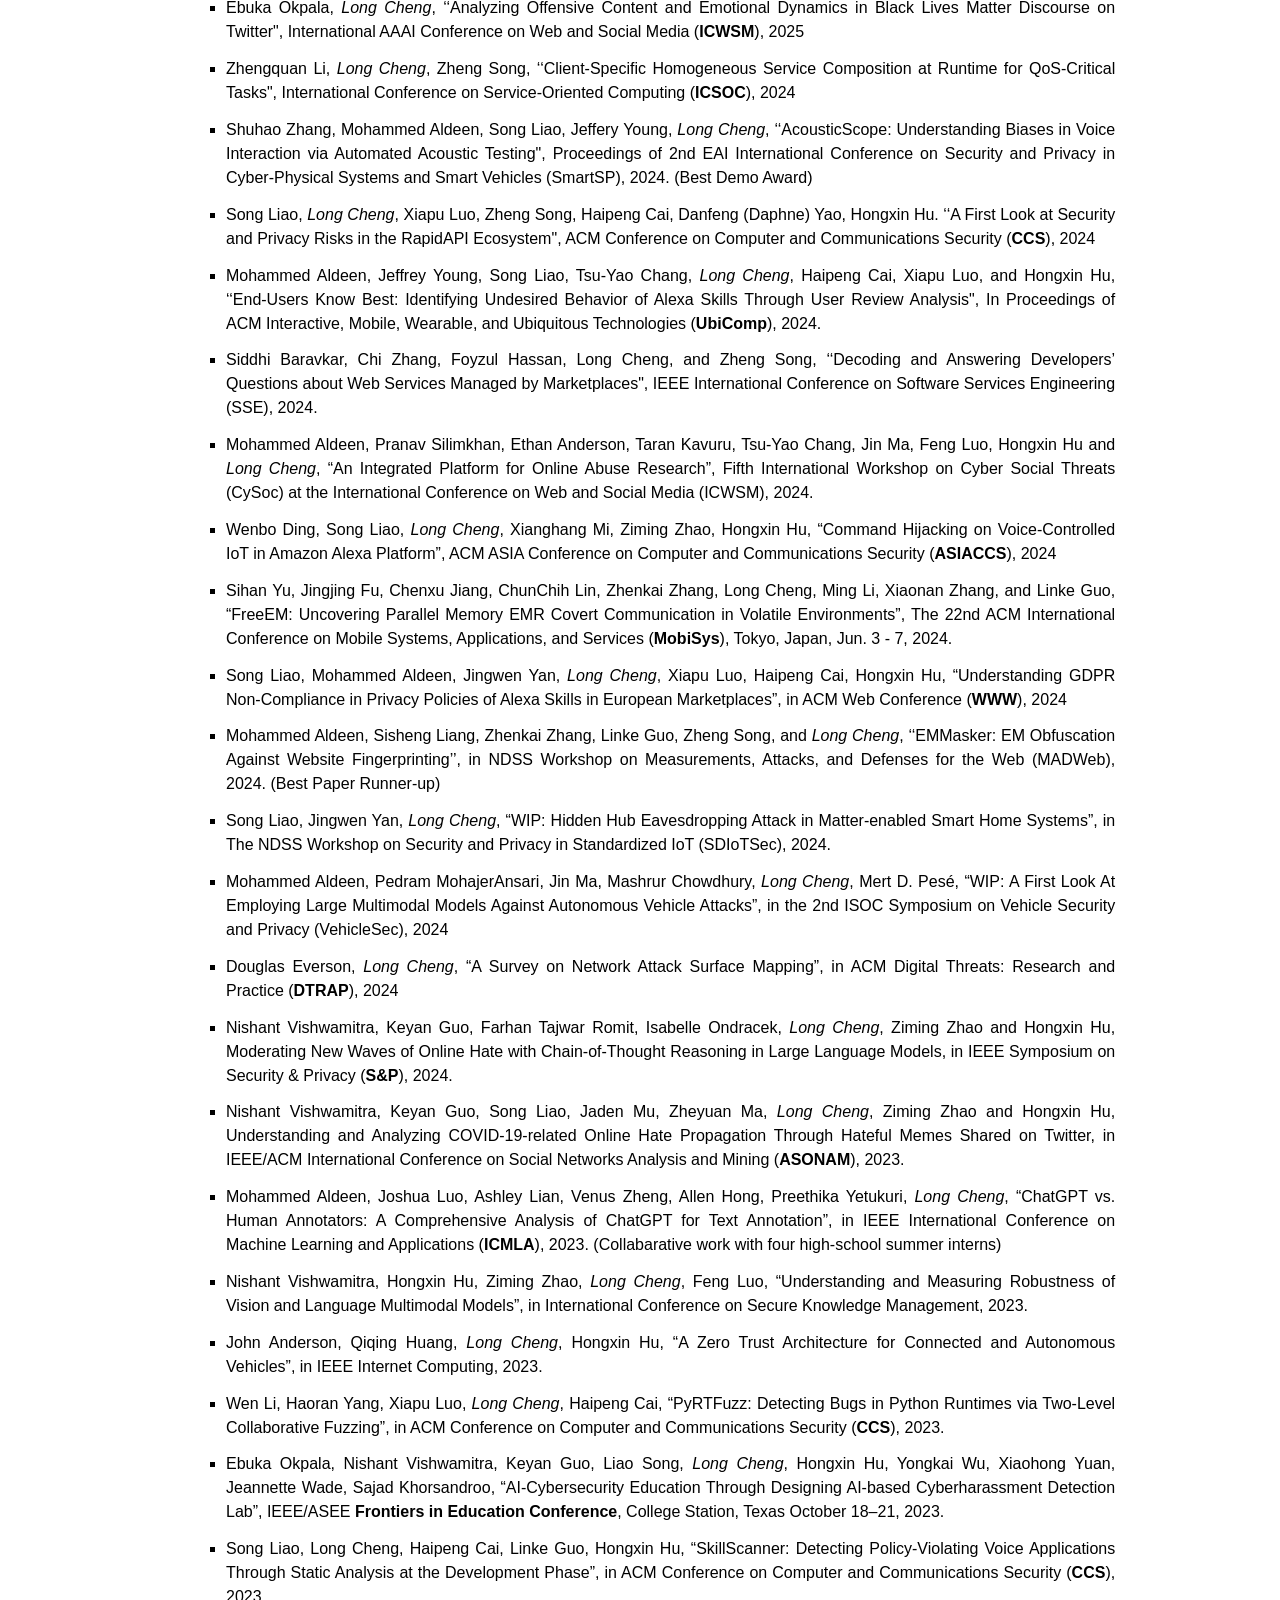
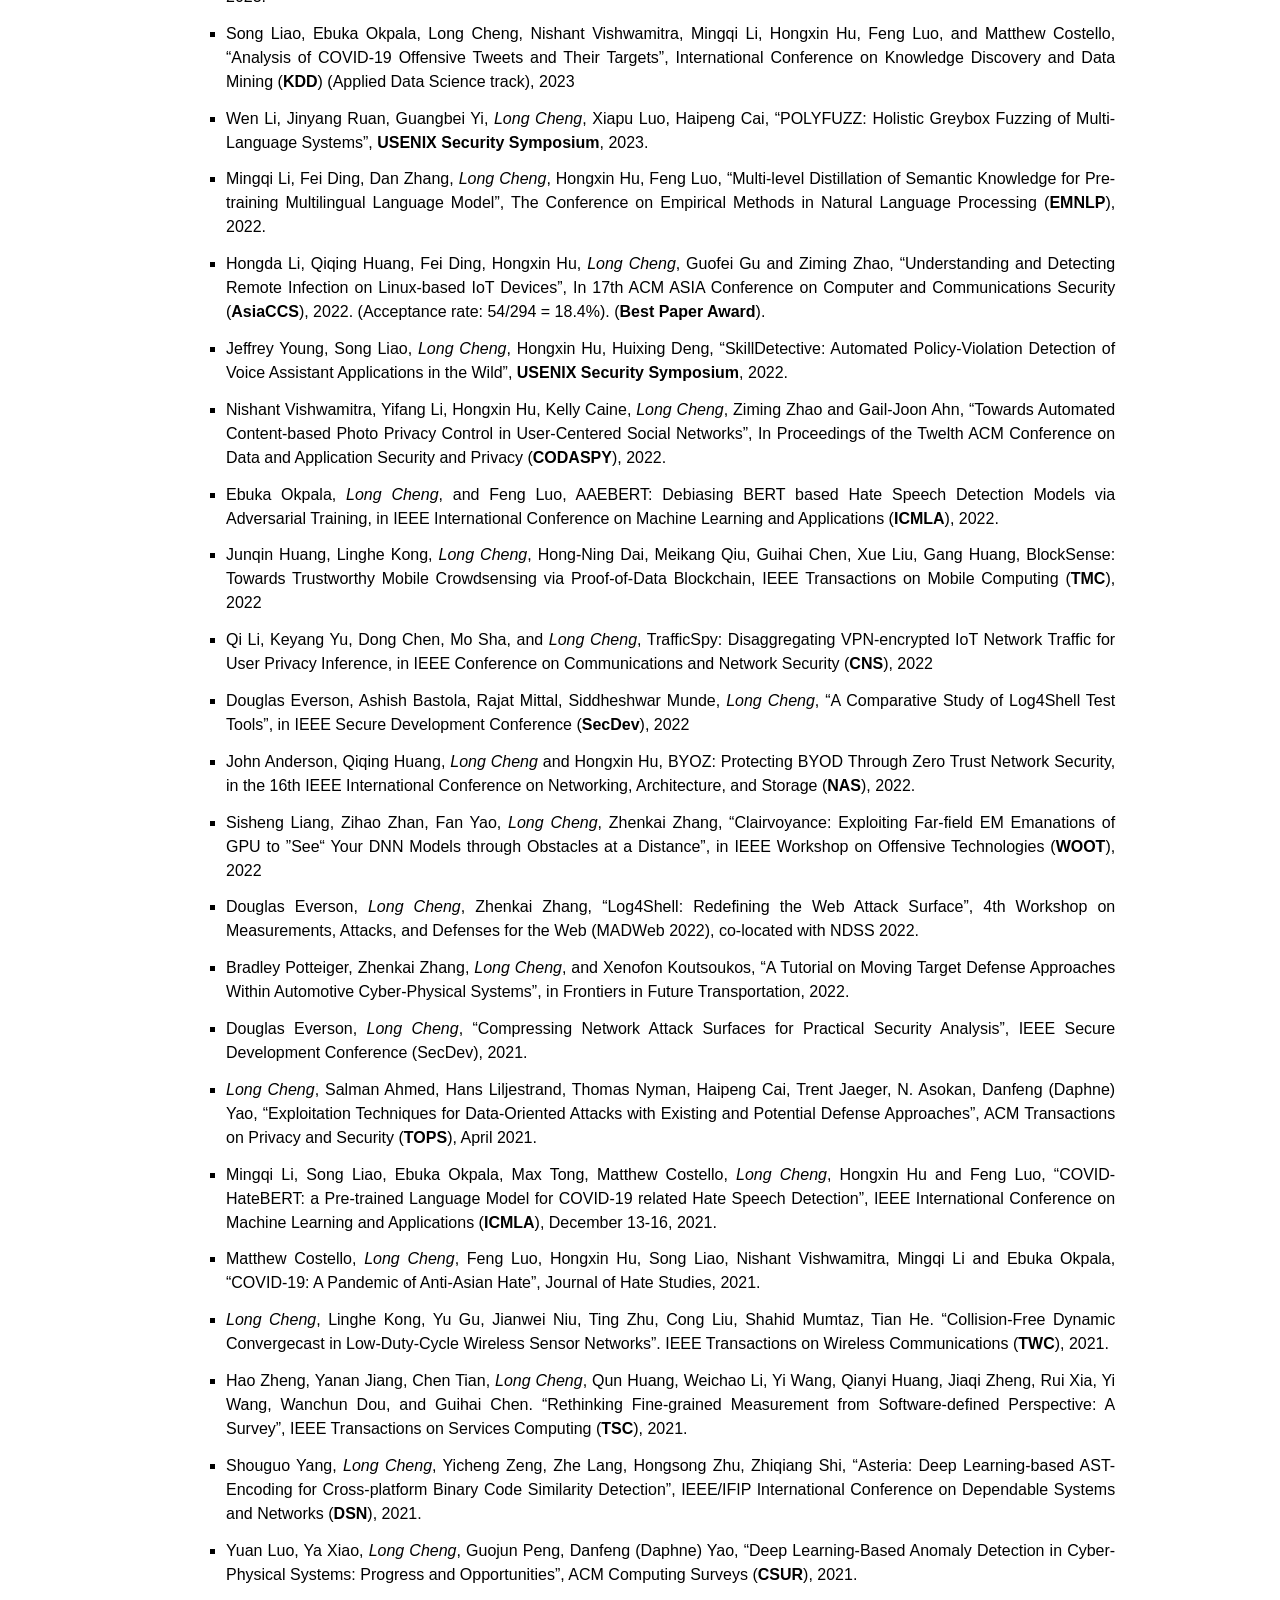
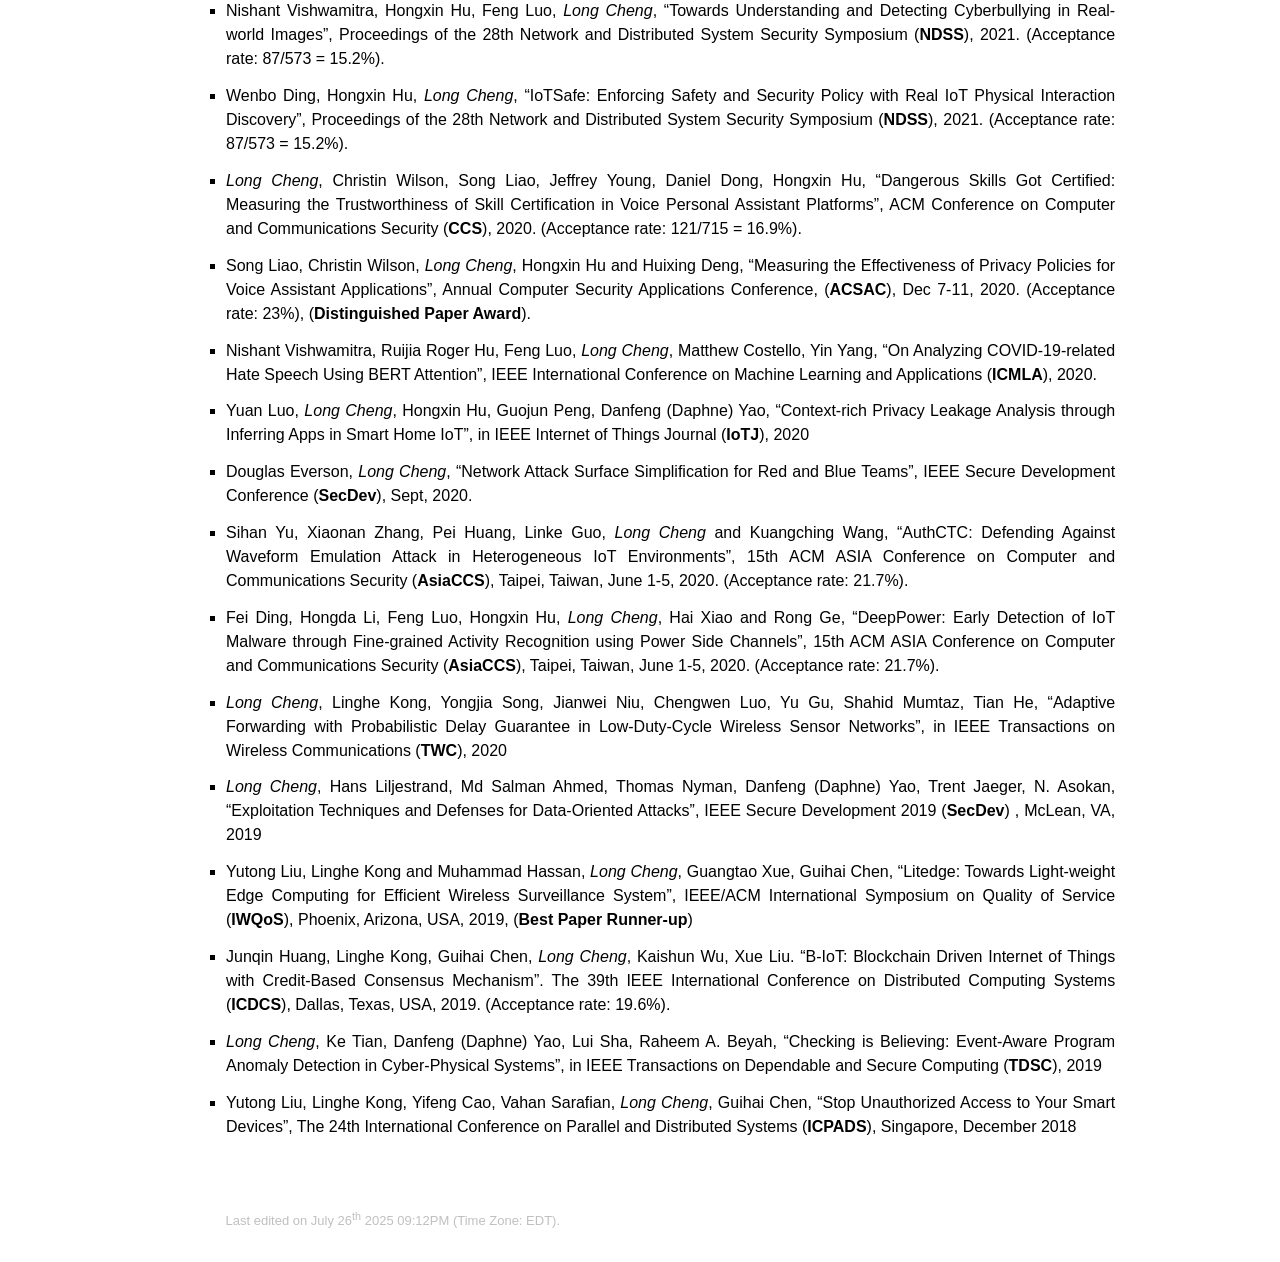
==== commit 856a57fc: "Update index.html" ====
--- a/index.html
+++ b/index.html
@@ -59,18 +59,10 @@
 <p><a href="https://www.clemson.edu/cecas/departments/computing/" target=&ldquo;blank&rdquo;>School of Computing</a><br />
 <a href="http://www.clemson.edu" target=&ldquo;blank&rdquo;>Clemson University</a><br />
 Clemson, SC 29634<br />
-Email: lcheng2@clemson.edu <br />
+Email: lcheng2@clemson.edu; cheng.long@ufl.edu <br />
 Office: McAdams 210<br />
 <a href="https://scholar.google.com/citations?user=GuaBhicAAAAJ&amp;hl=en" target=&ldquo;blank&rdquo;>Google Scholar</a></p>
 </div></div>
-
-<h2>PhD Opportunities in CISE Department at University of Florida </h2>
-<ul>		
-	<li>
-		<p> If you are interested, please email me at cheng.long@ufl.edu using the subject line “Prospective PhD Student – [Your Name] – [Intended Starting Term].” Please include your CV, a brief summary of your research interests, and links to relevant publications or projects, if available.
-		</p>
-	</li>
-</ul>
 	
 <h2>News</h2>
 
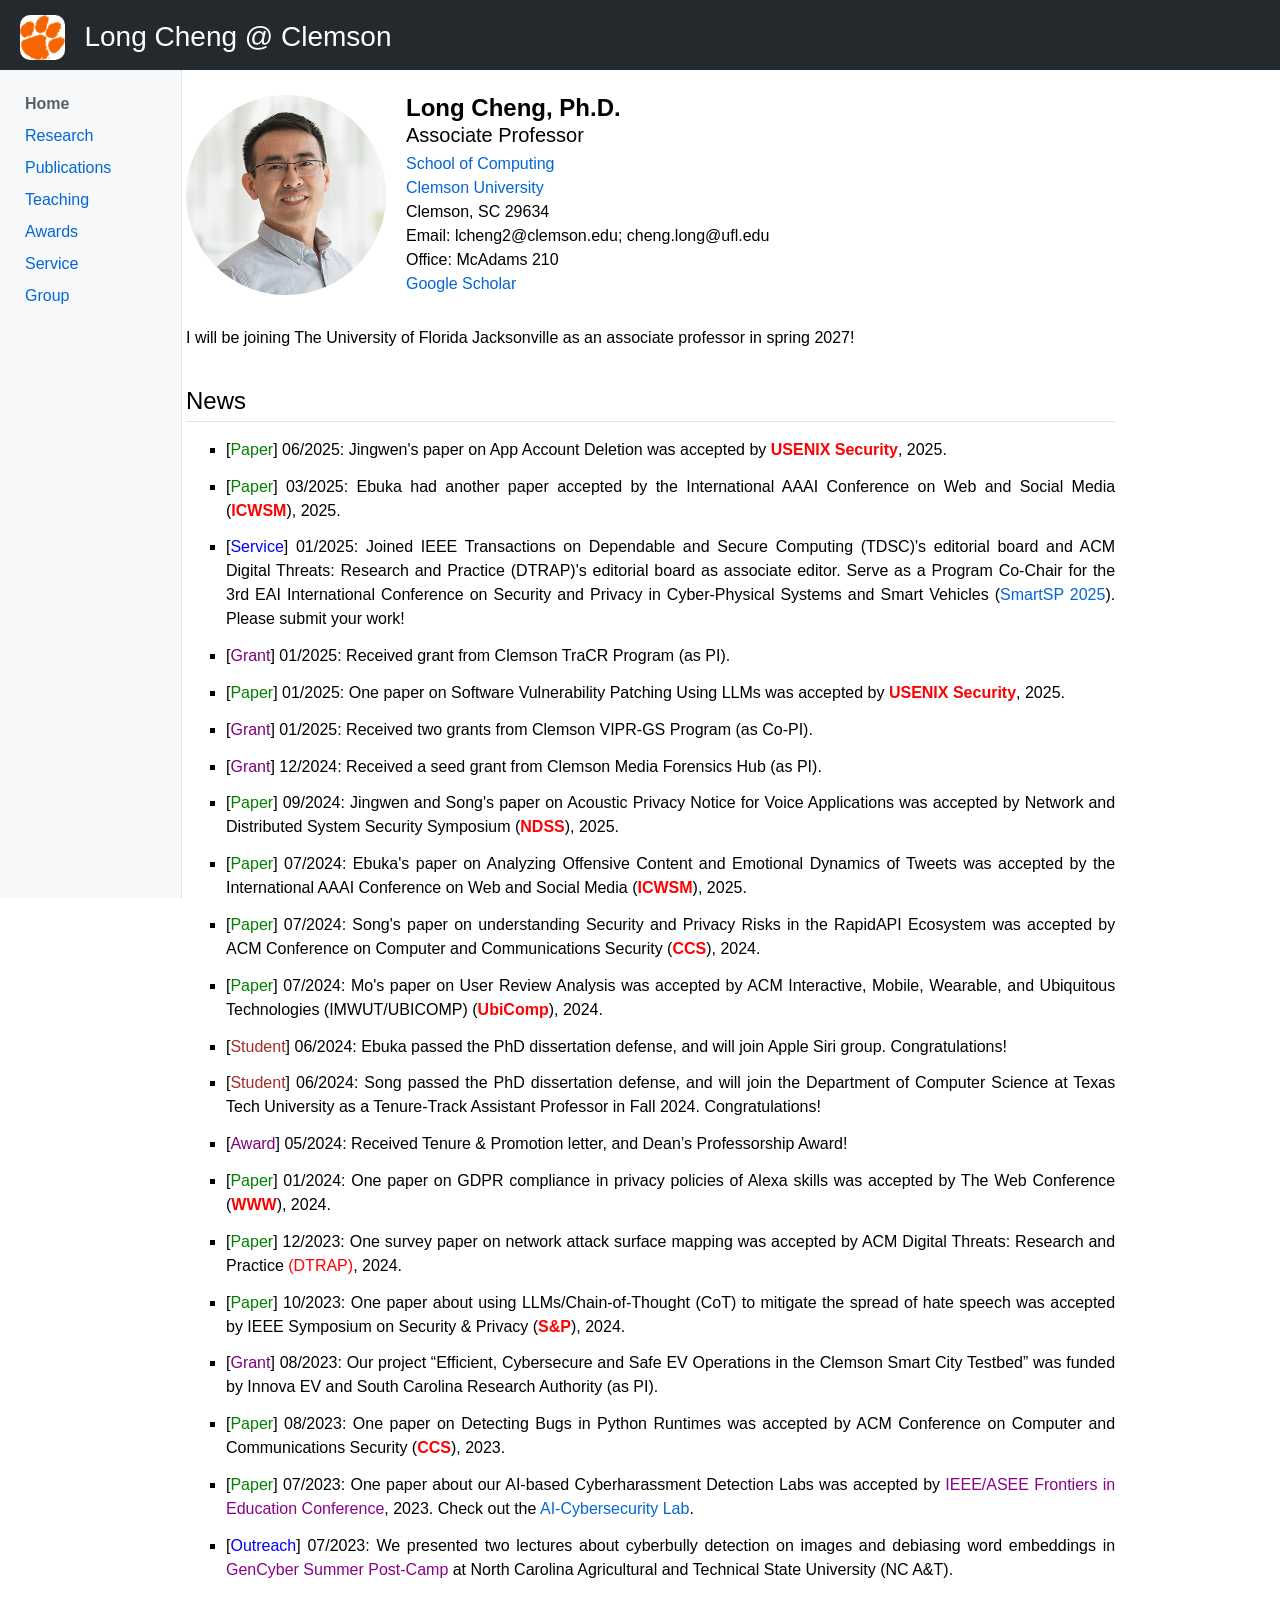
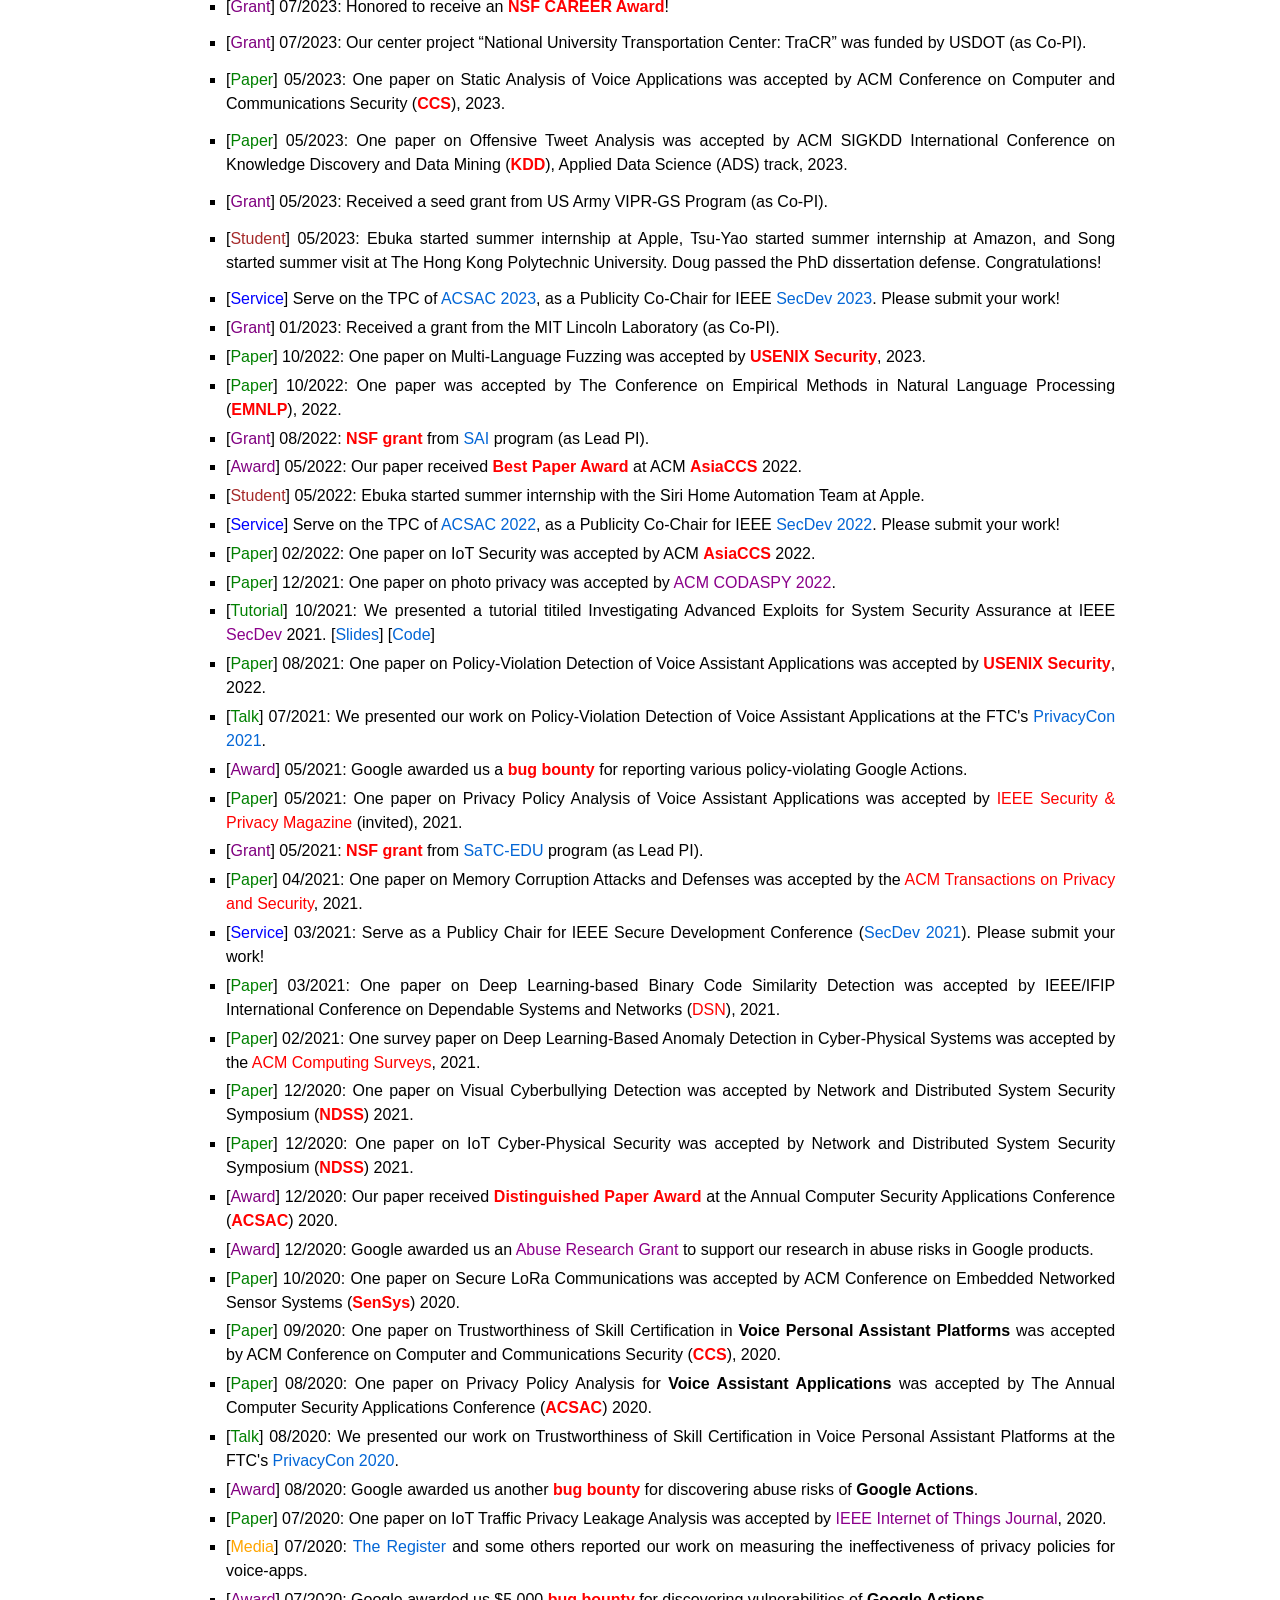
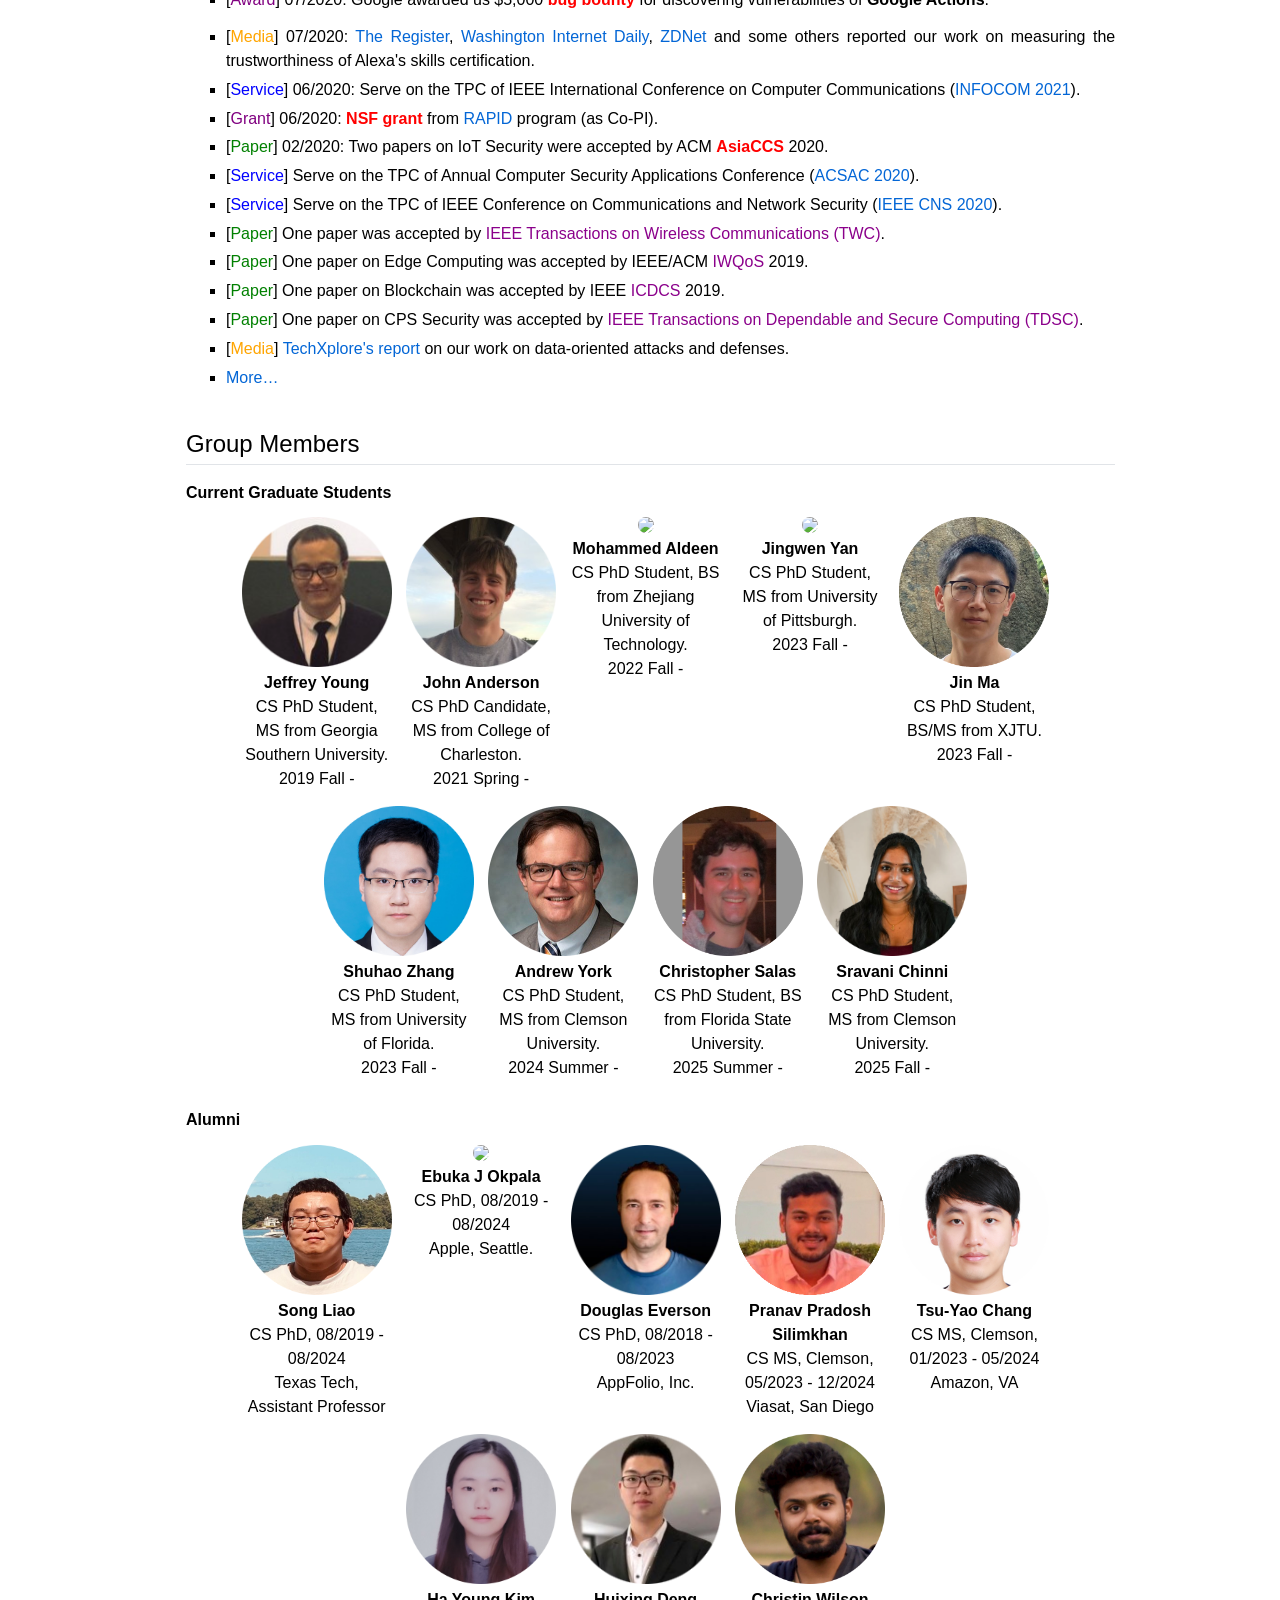
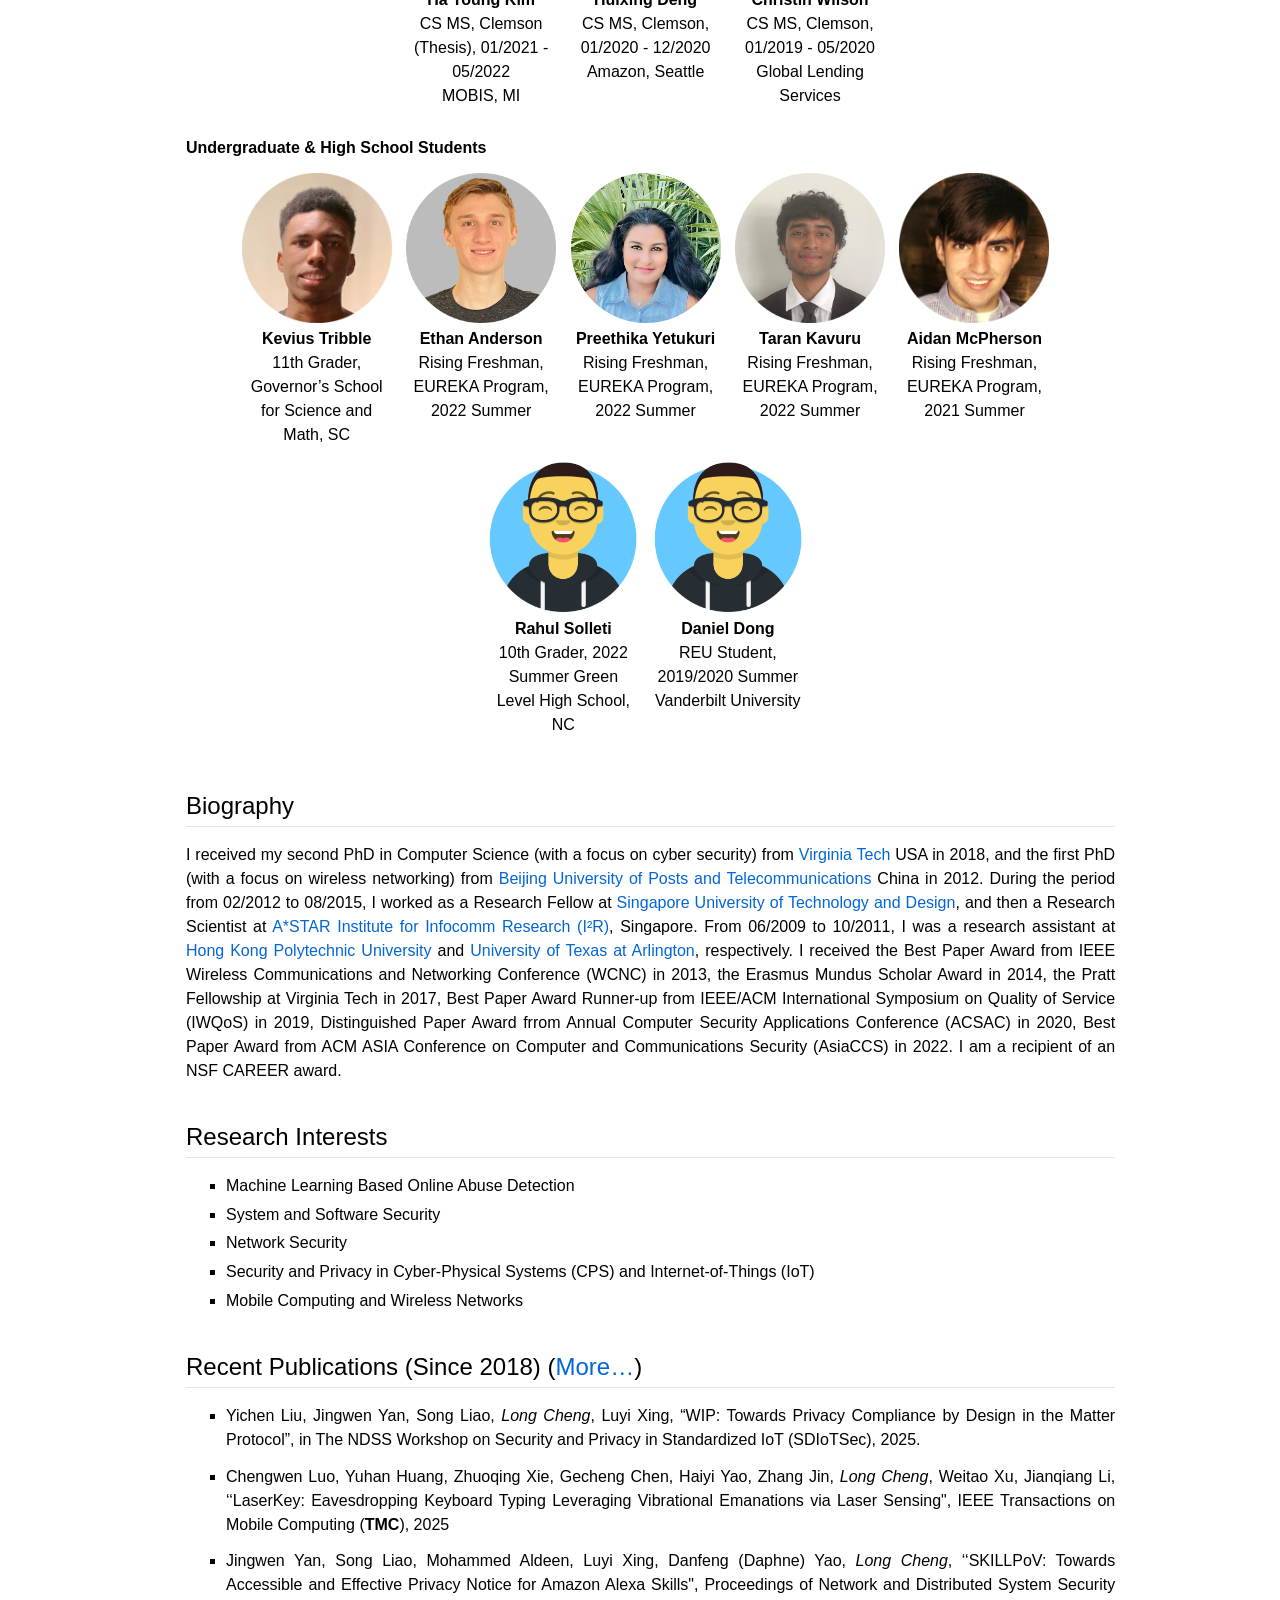
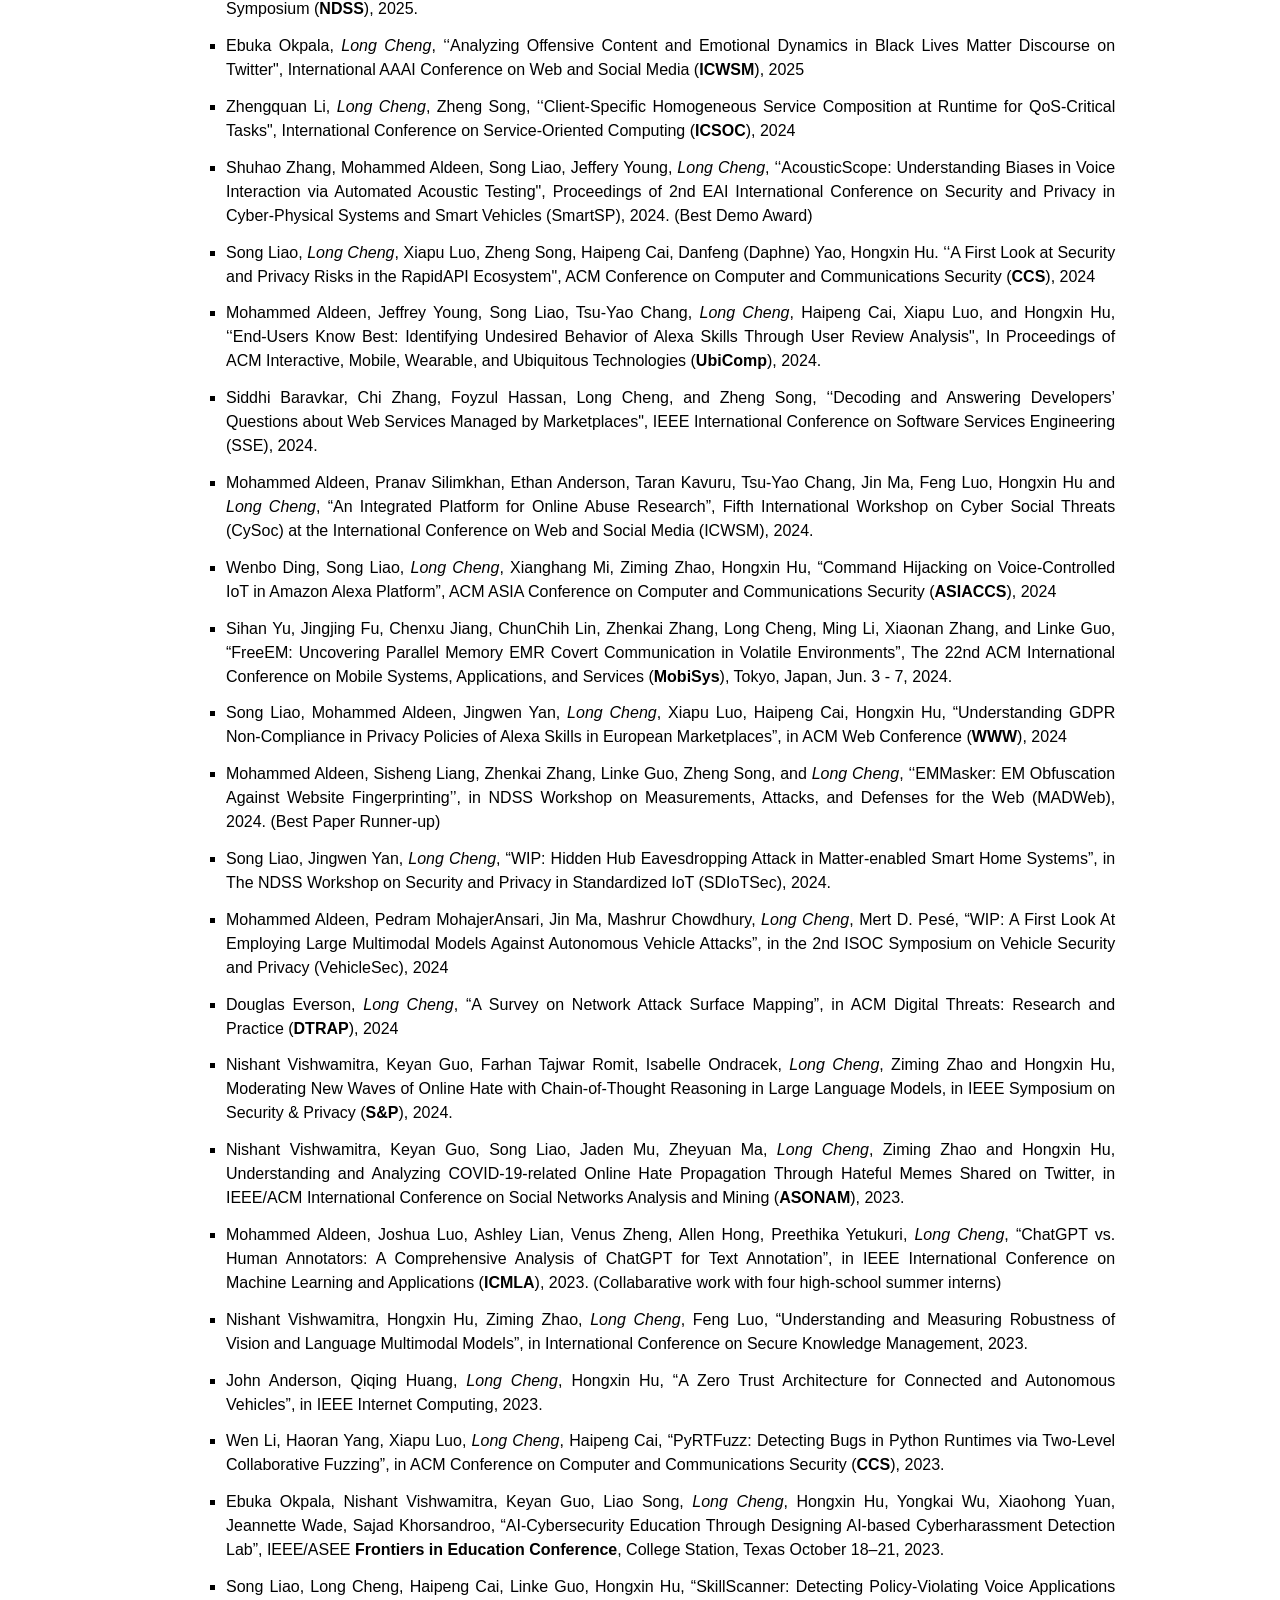
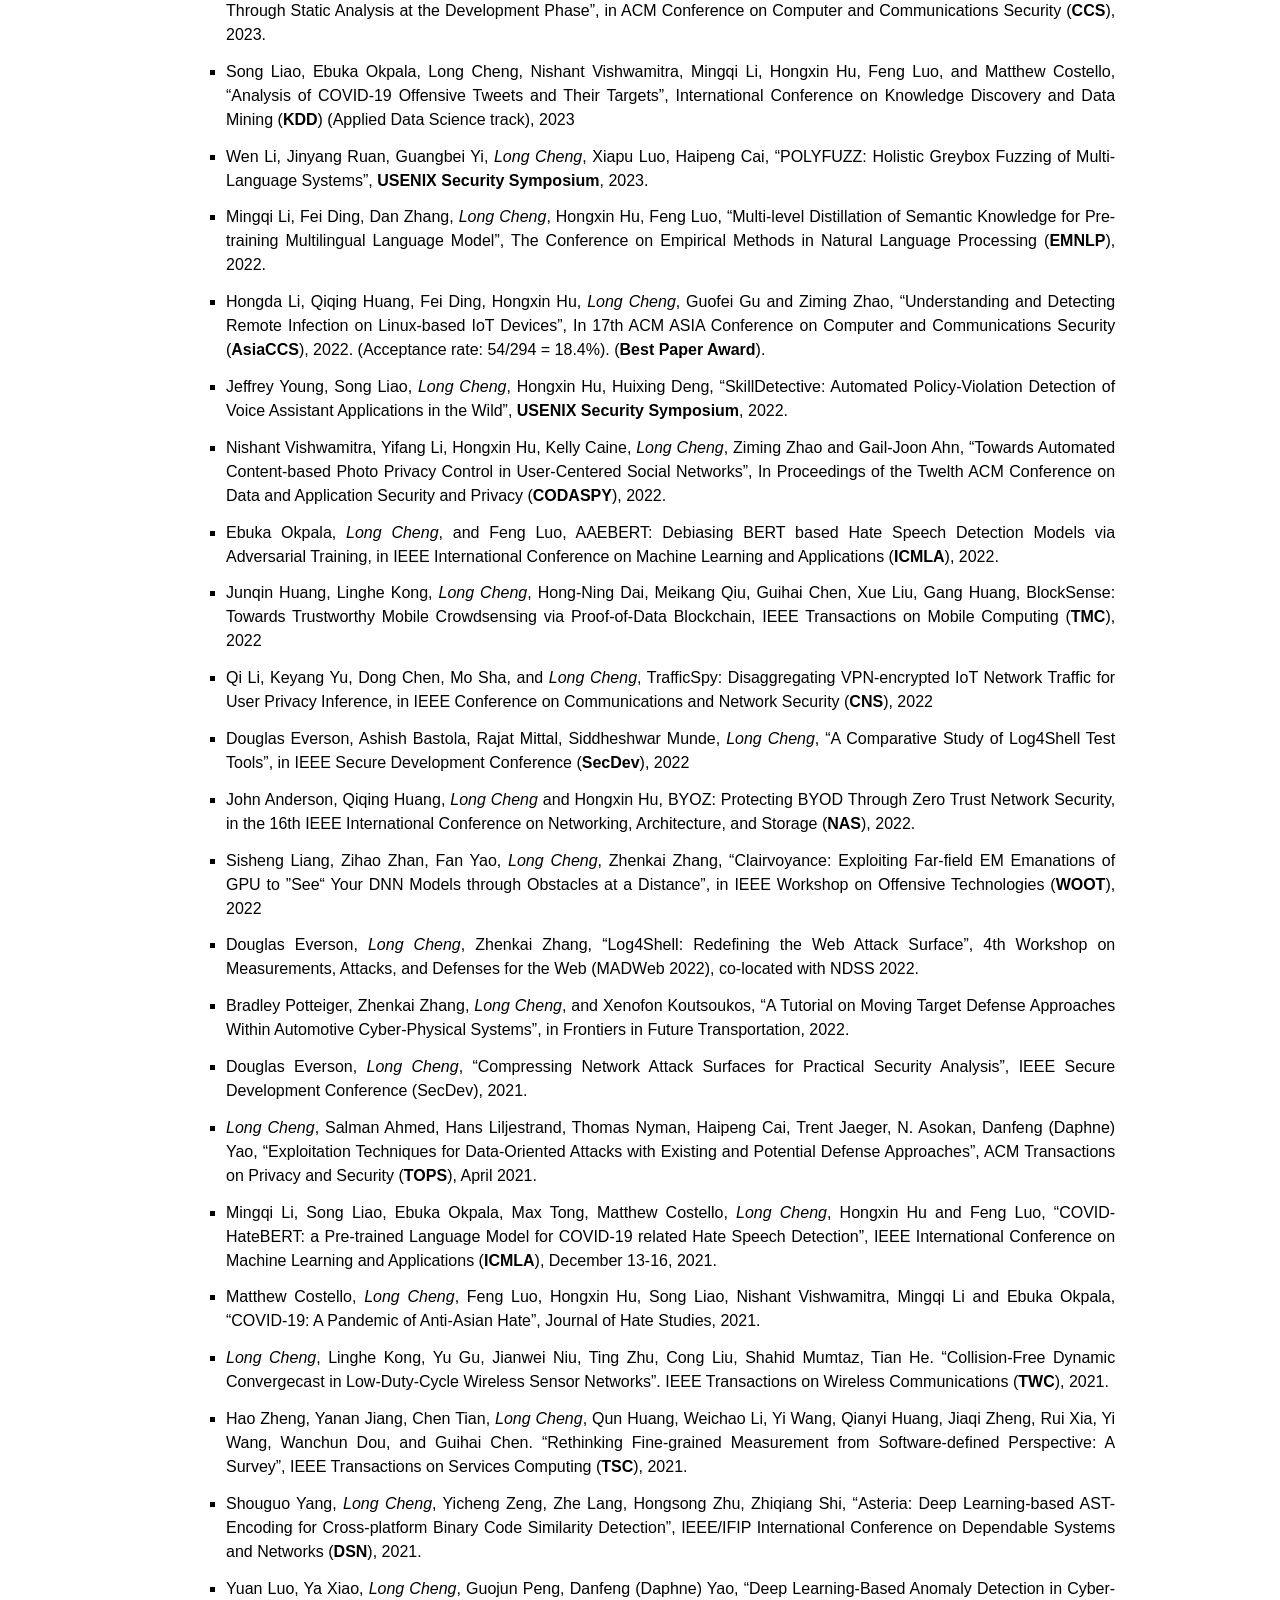
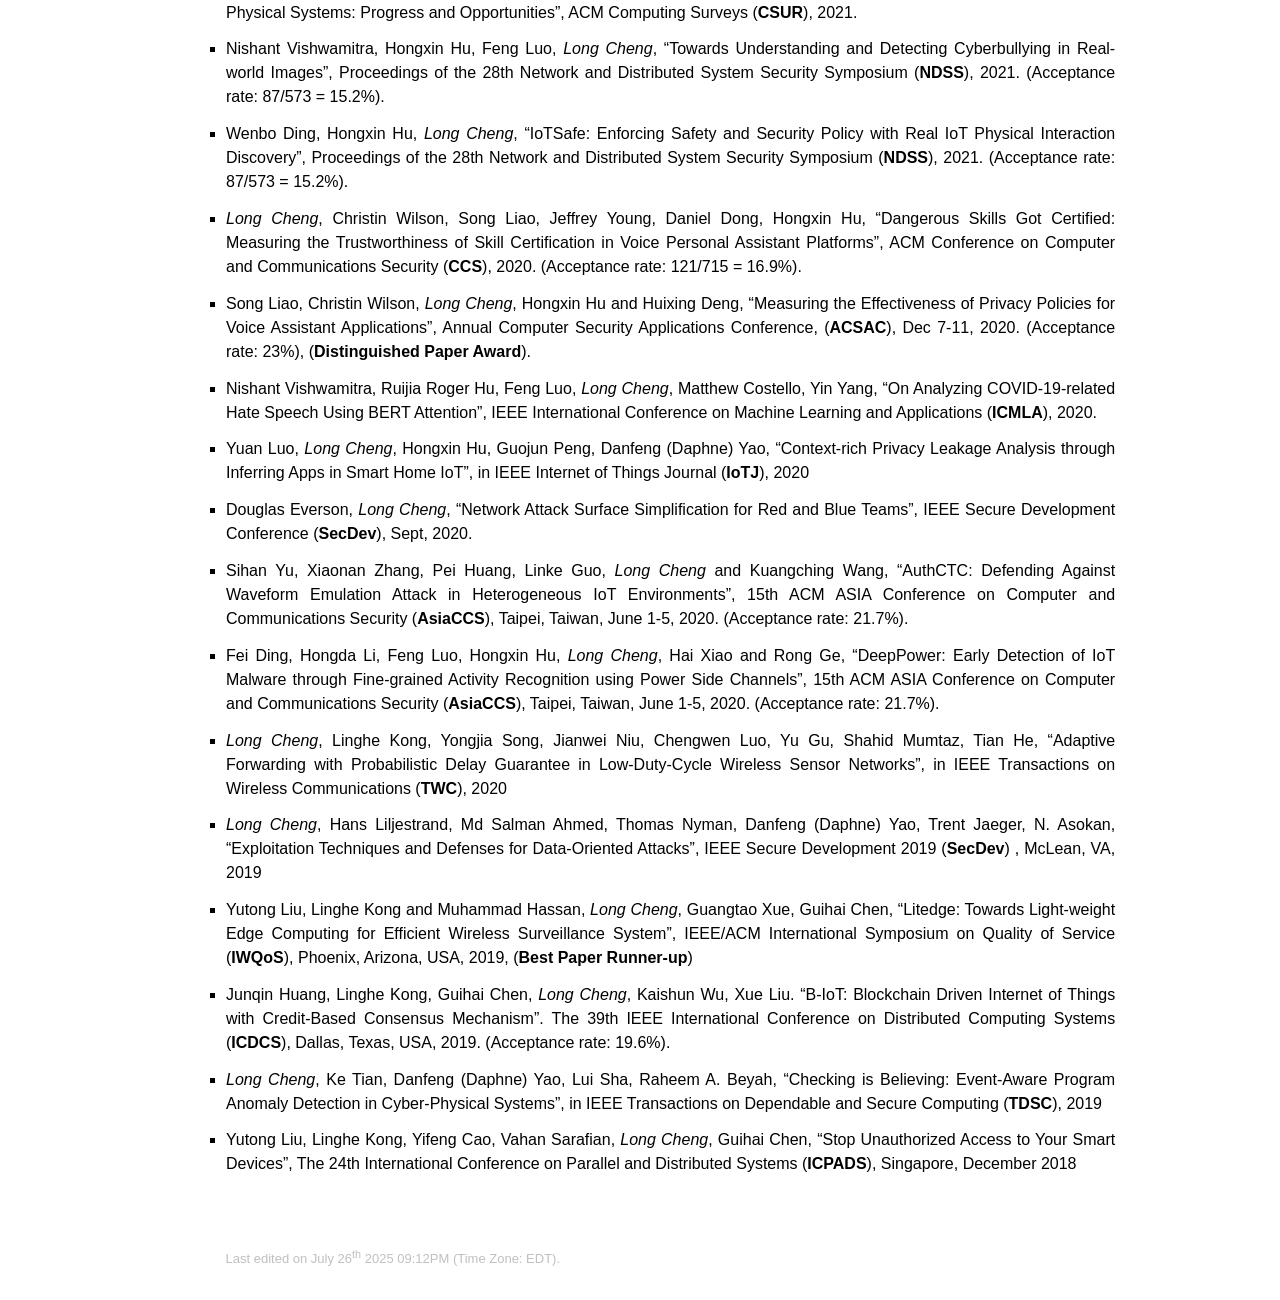
==== commit 461f4597: "update Added a note about joining The University of Florida Jacksonville as an associate professor i" ====
--- a/index.html
+++ b/index.html
@@ -63,6 +63,8 @@
 Office: McAdams 210<br />
 <a href="https://scholar.google.com/citations?user=GuaBhicAAAAJ&amp;hl=en" target=&ldquo;blank&rdquo;>Google Scholar</a></p>
 </div></div>
+
+	I will be joining The University of Florida Jacksonville as an associate professor in spring 2027!
 	
 <h2>News</h2>
 
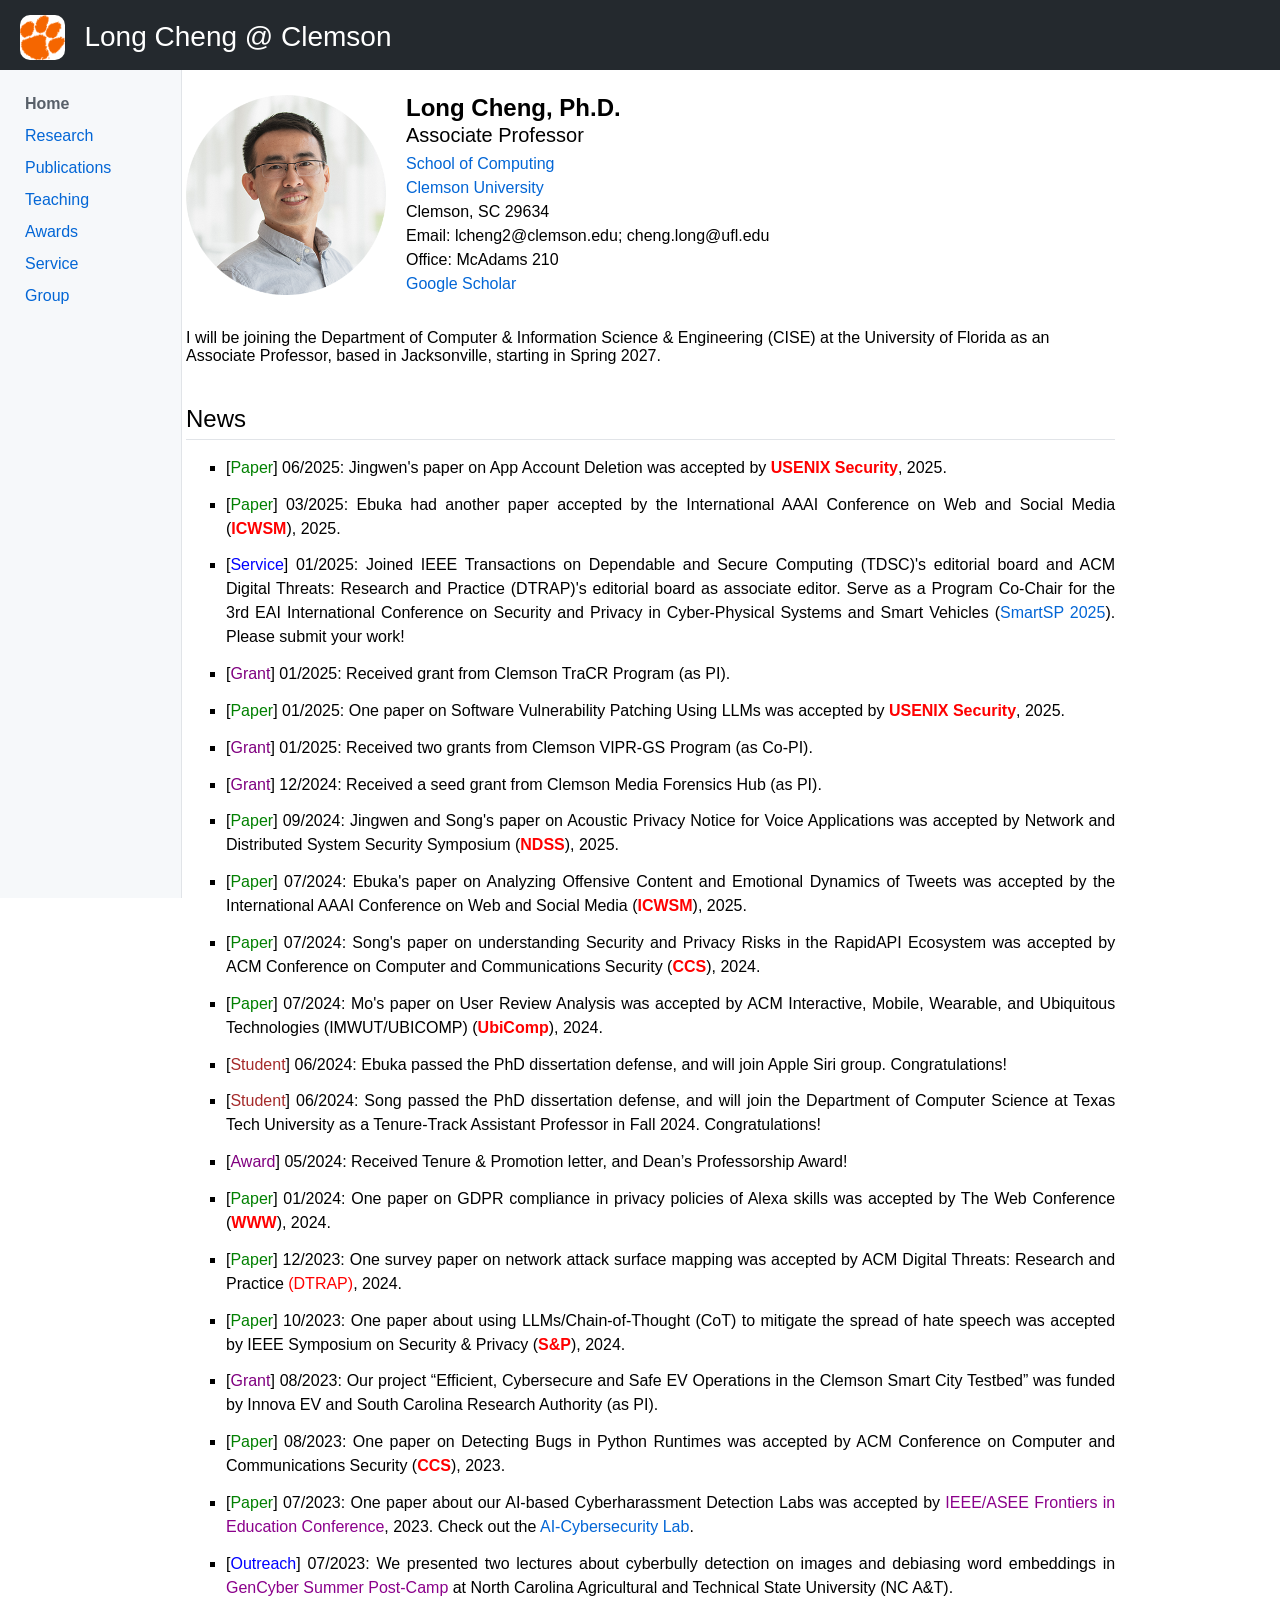
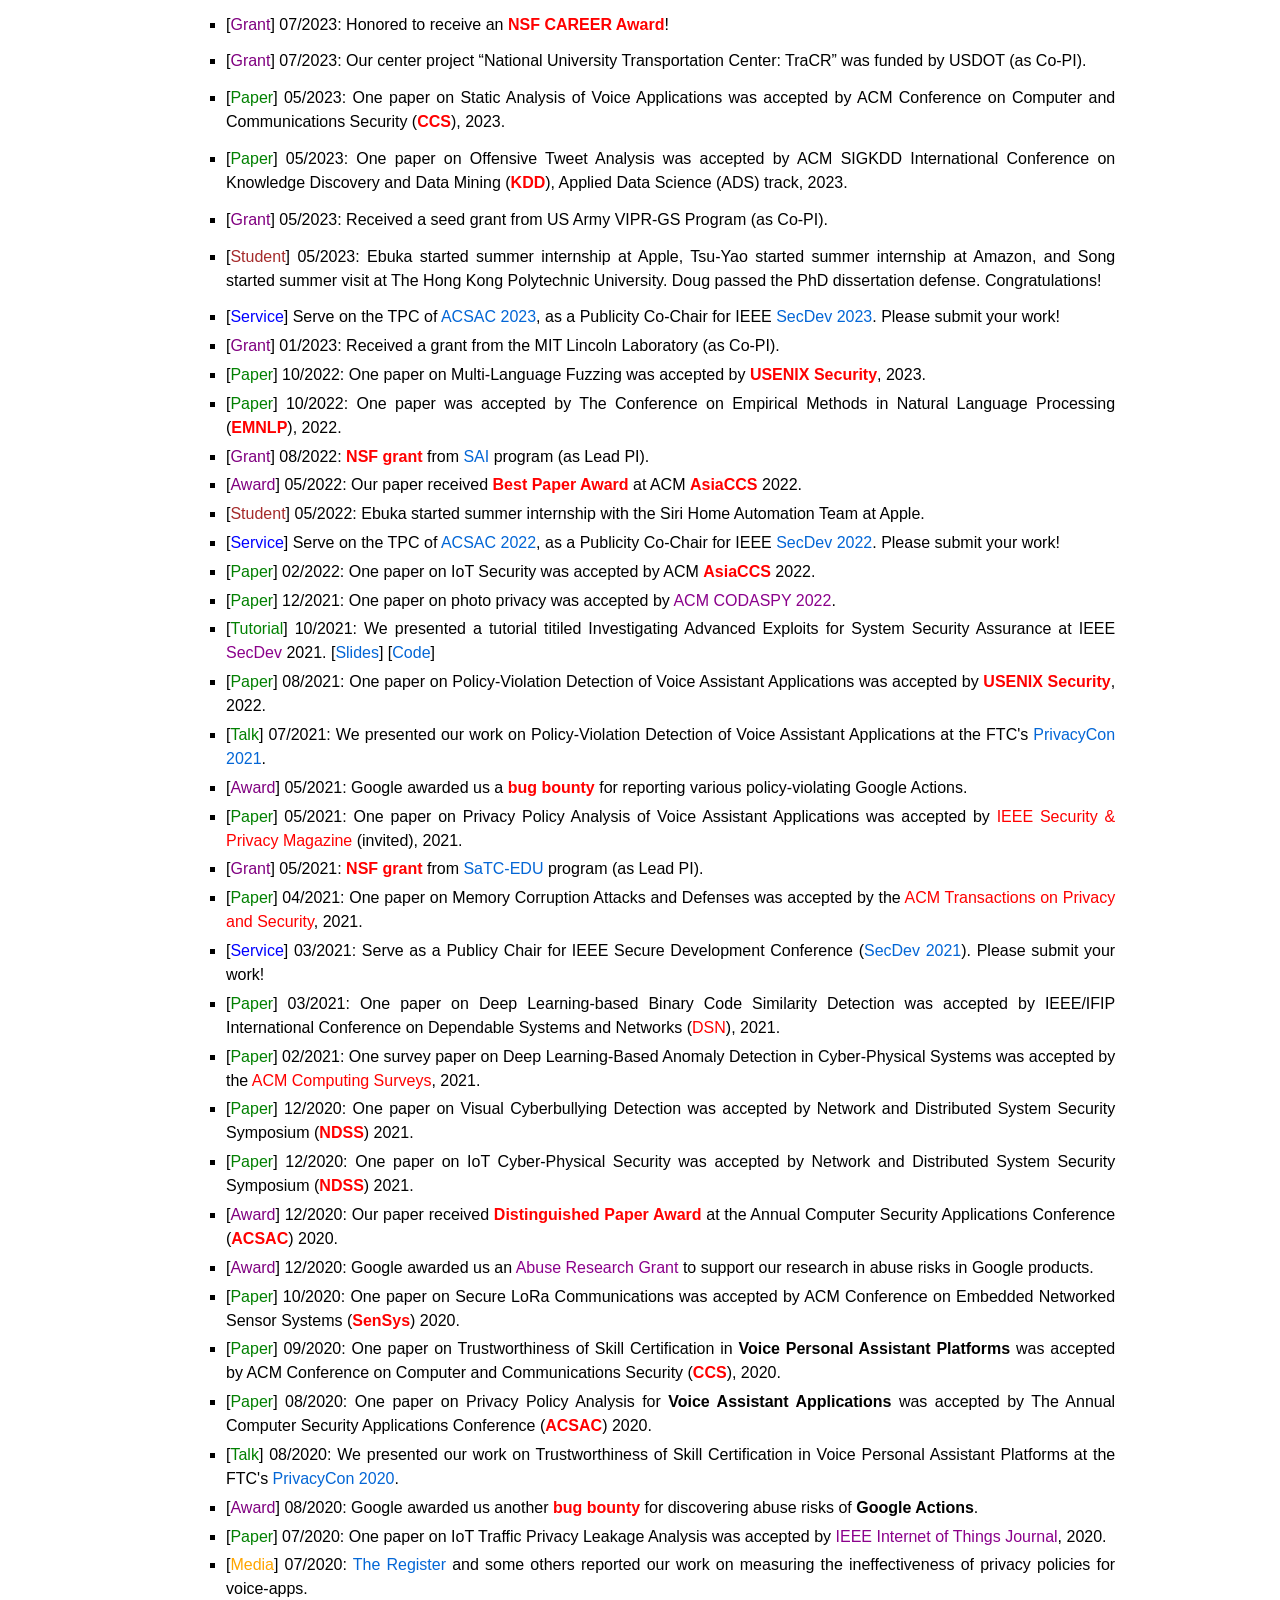
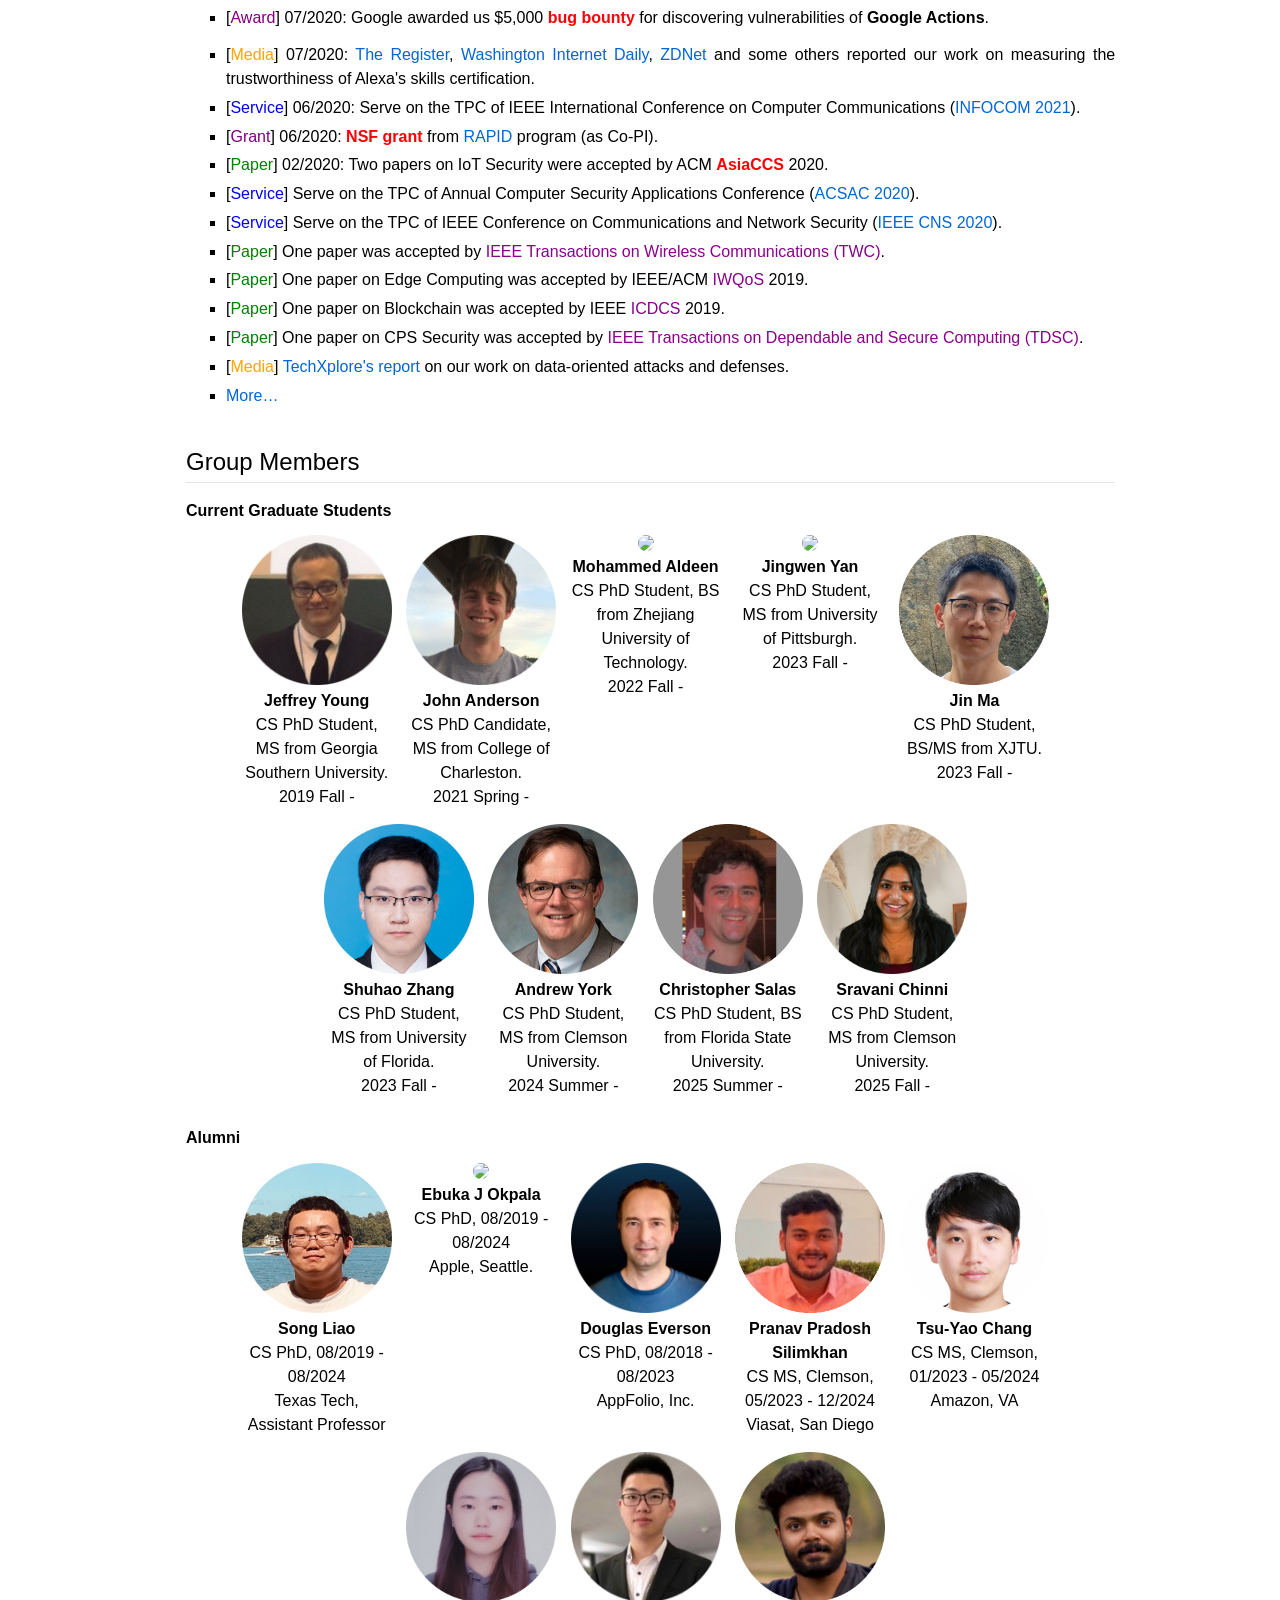
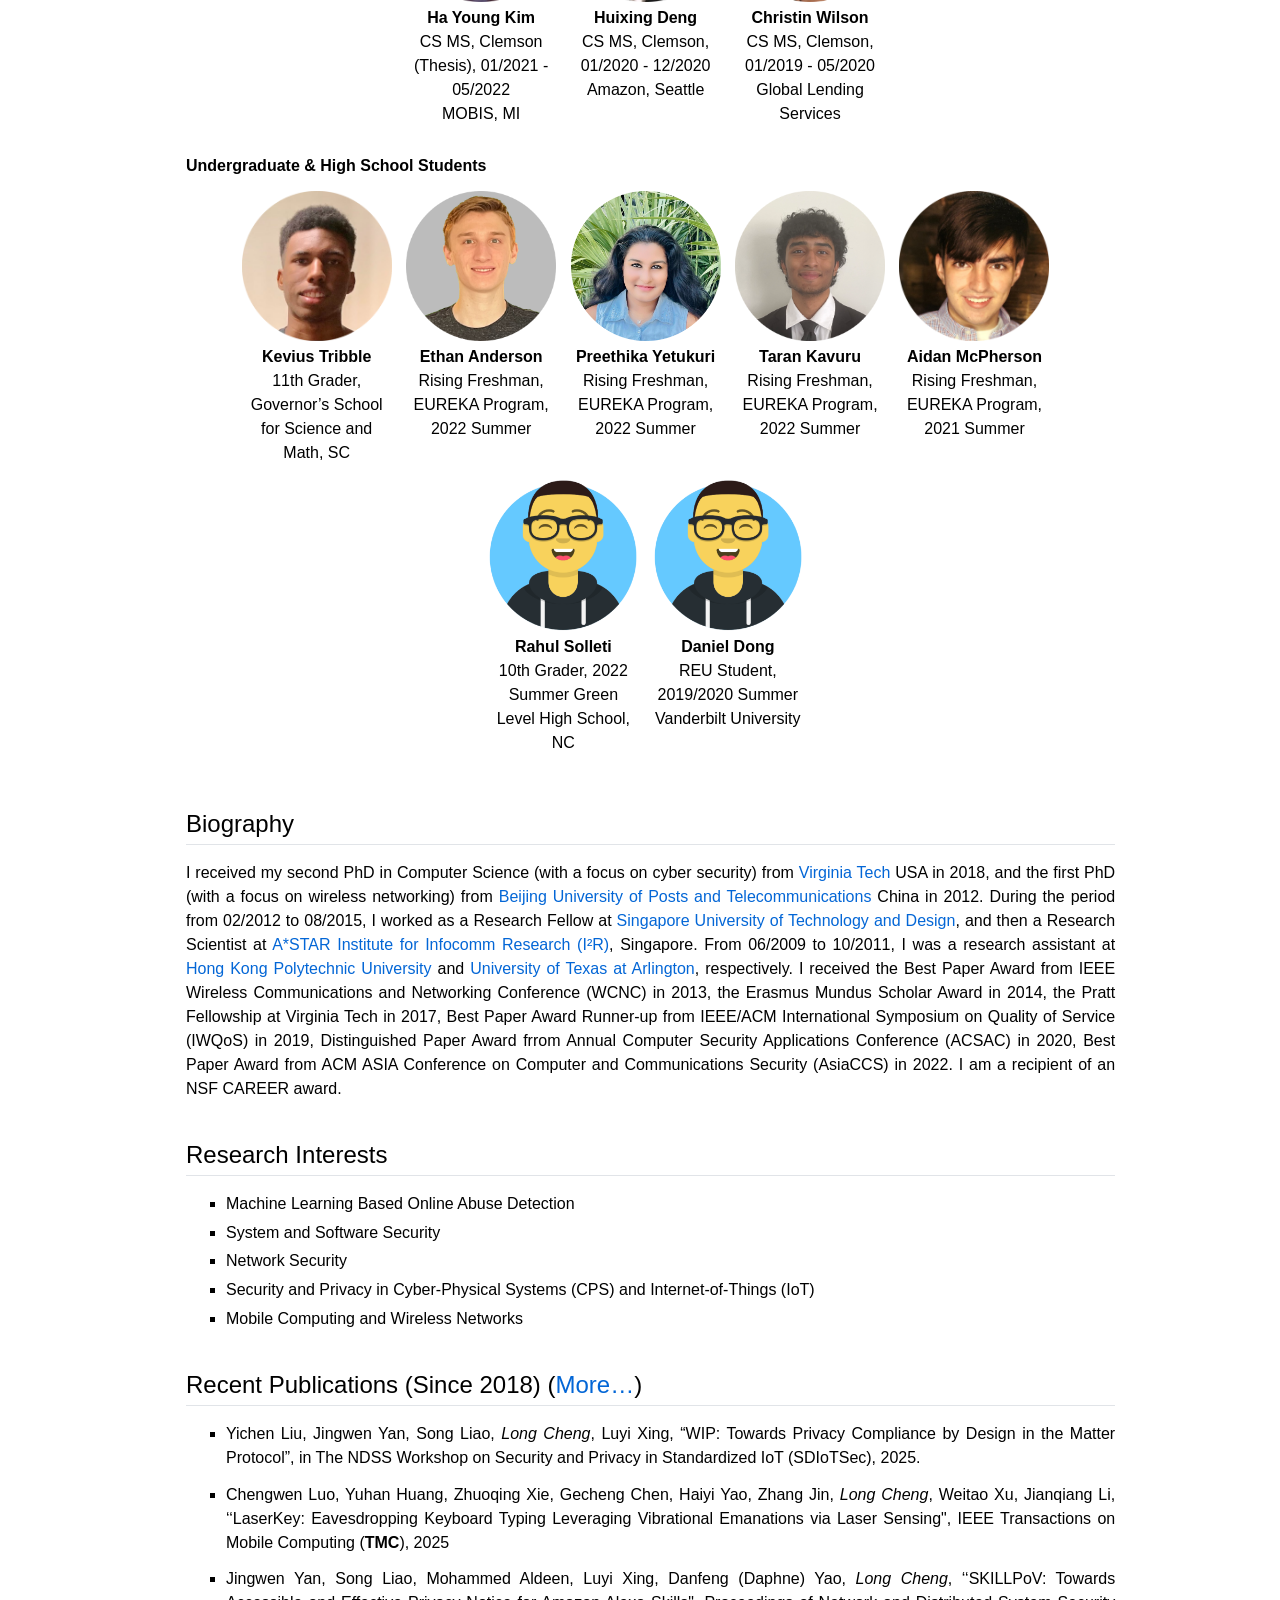
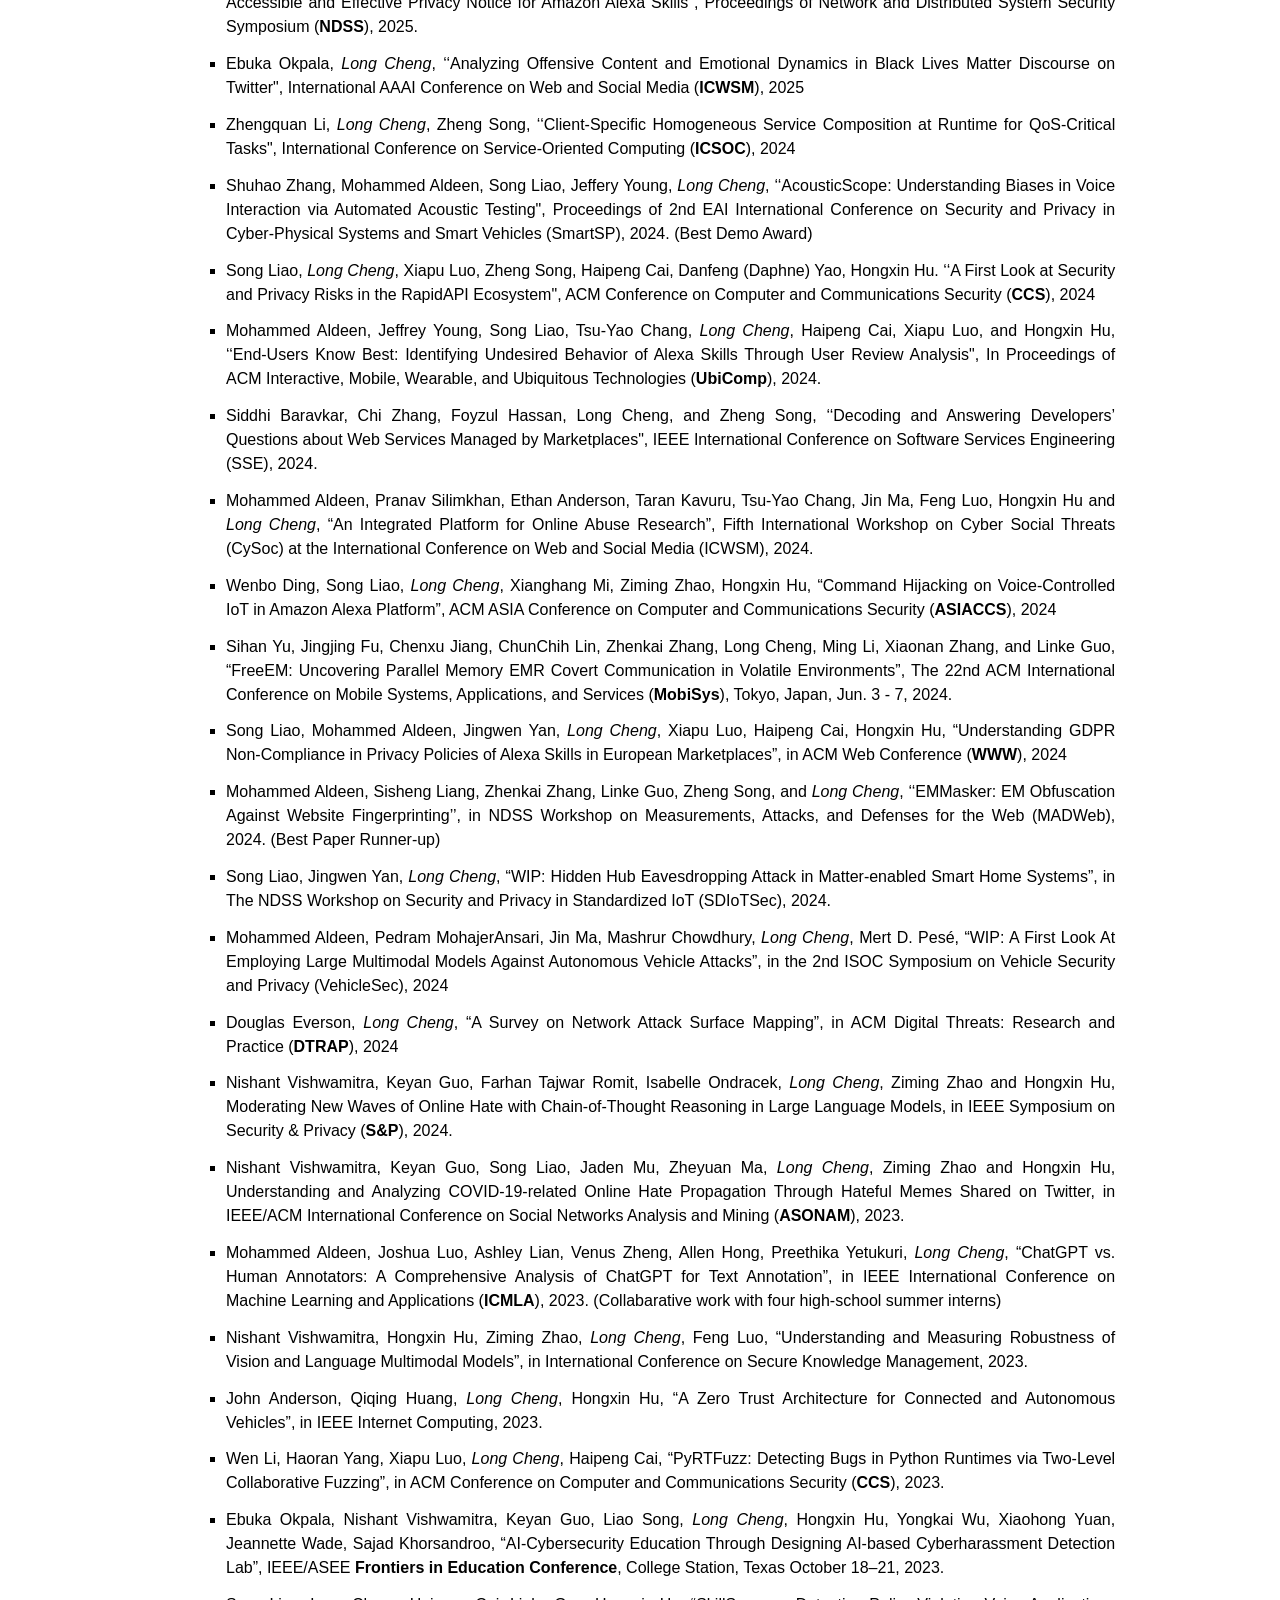
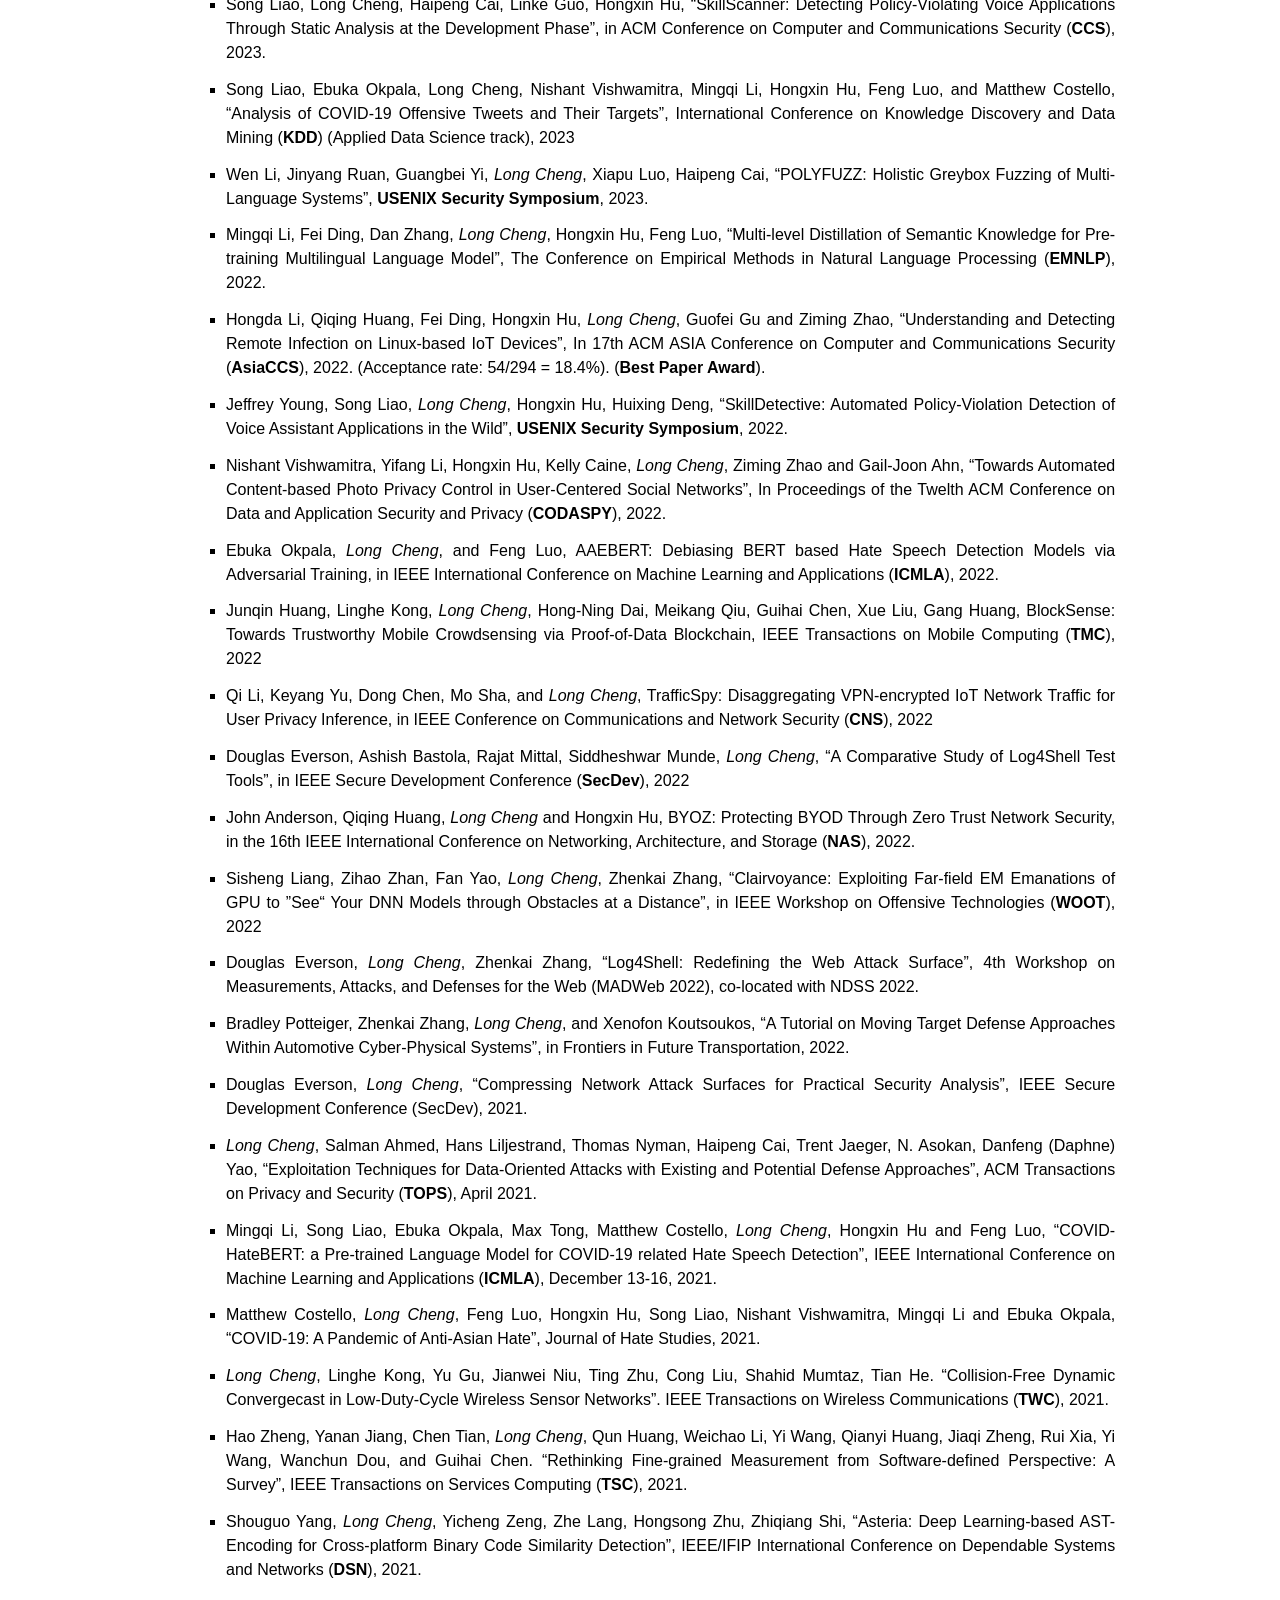
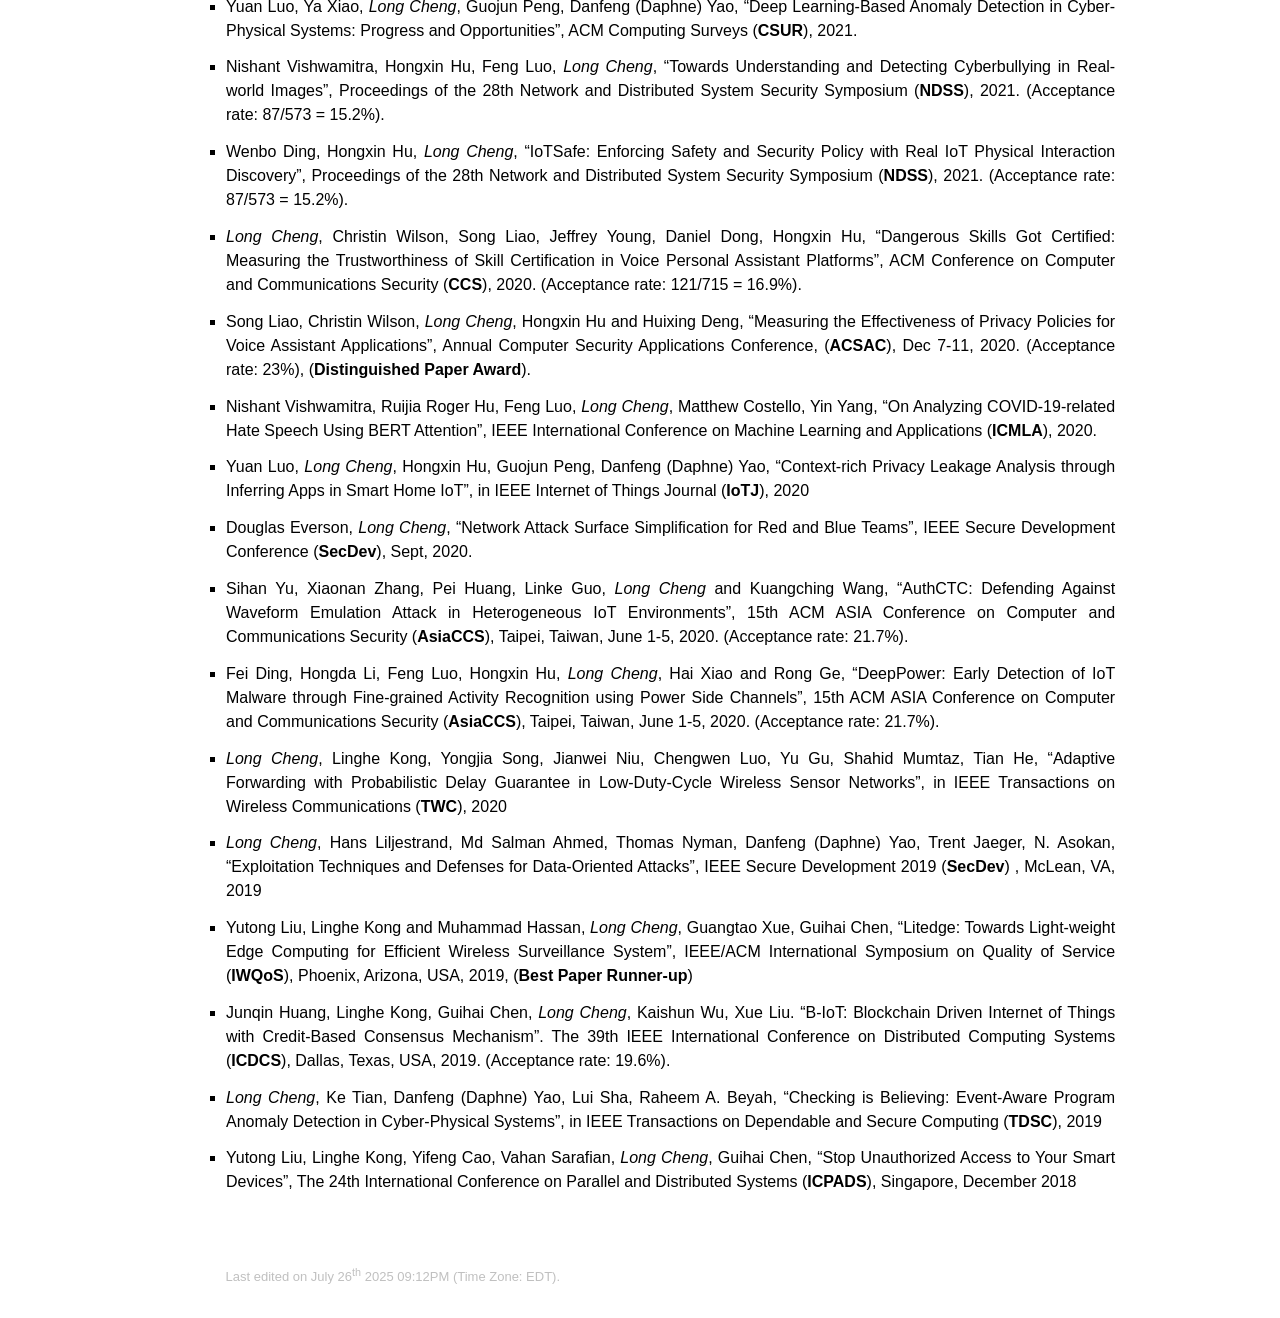
==== commit 08b7ee0a: "Update" ====
--- a/index.html
+++ b/index.html
@@ -64,7 +64,7 @@
 <a href="https://scholar.google.com/citations?user=GuaBhicAAAAJ&amp;hl=en" target=&ldquo;blank&rdquo;>Google Scholar</a></p>
 </div></div>
 
-	I will be joining The University of Florida Jacksonville as an associate professor in spring 2027!
+	I will be joining the Department of Computer & Information Science & Engineering (CISE) at the University of Florida as an Associate Professor, based in Jacksonville, starting in Spring 2027.
 	
 <h2>News</h2>
 
